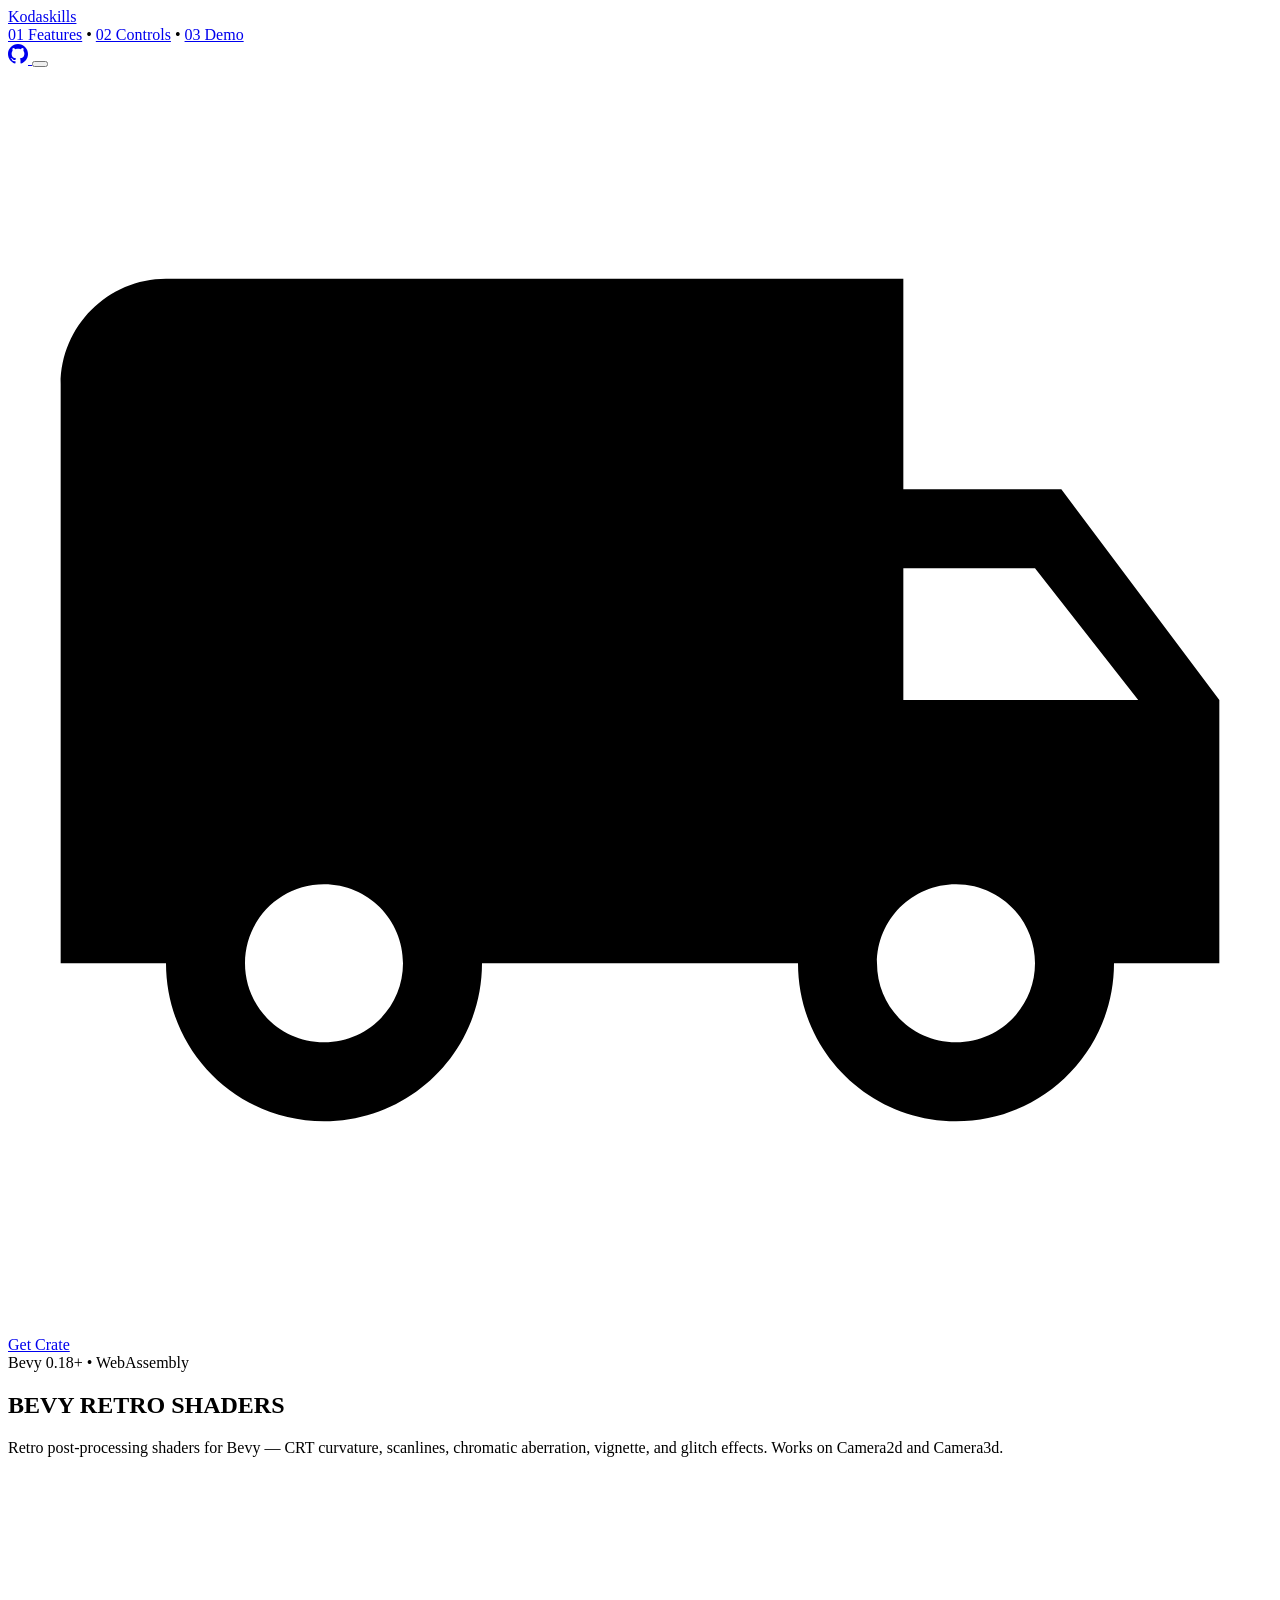
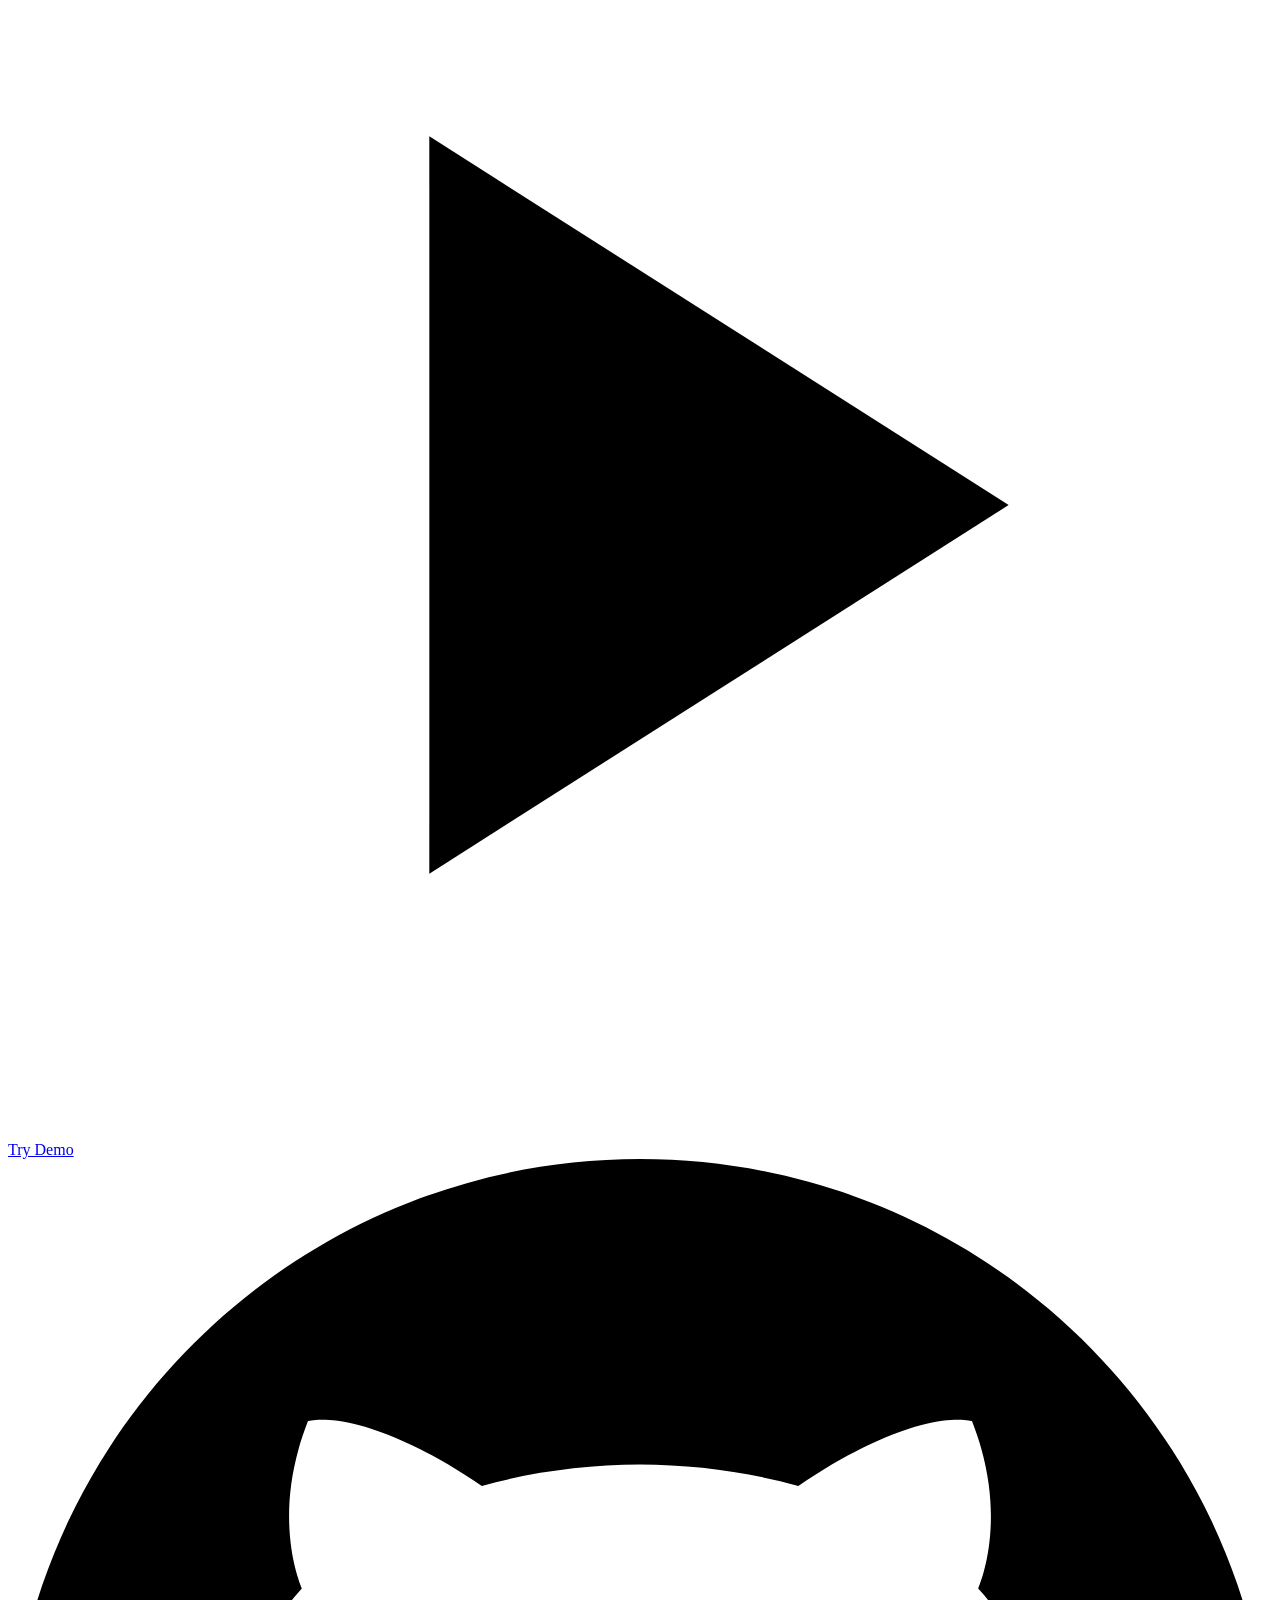
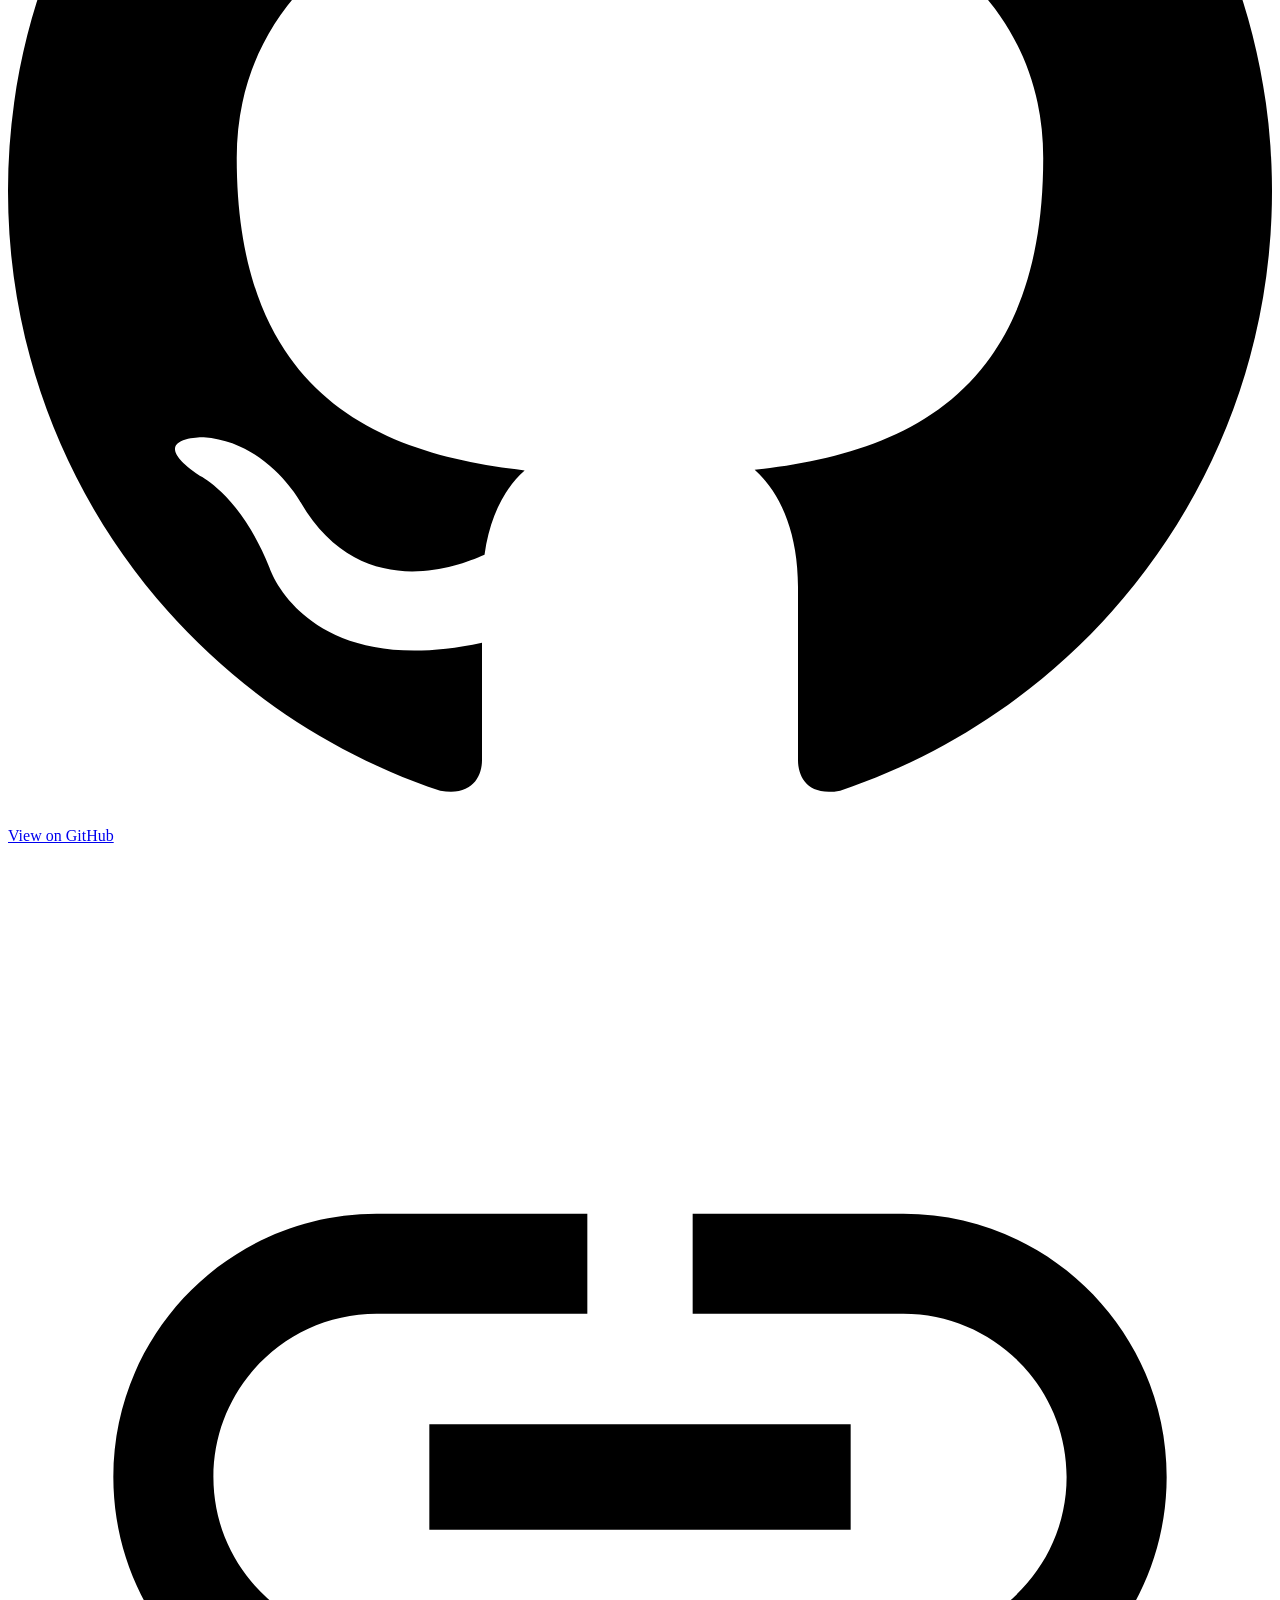
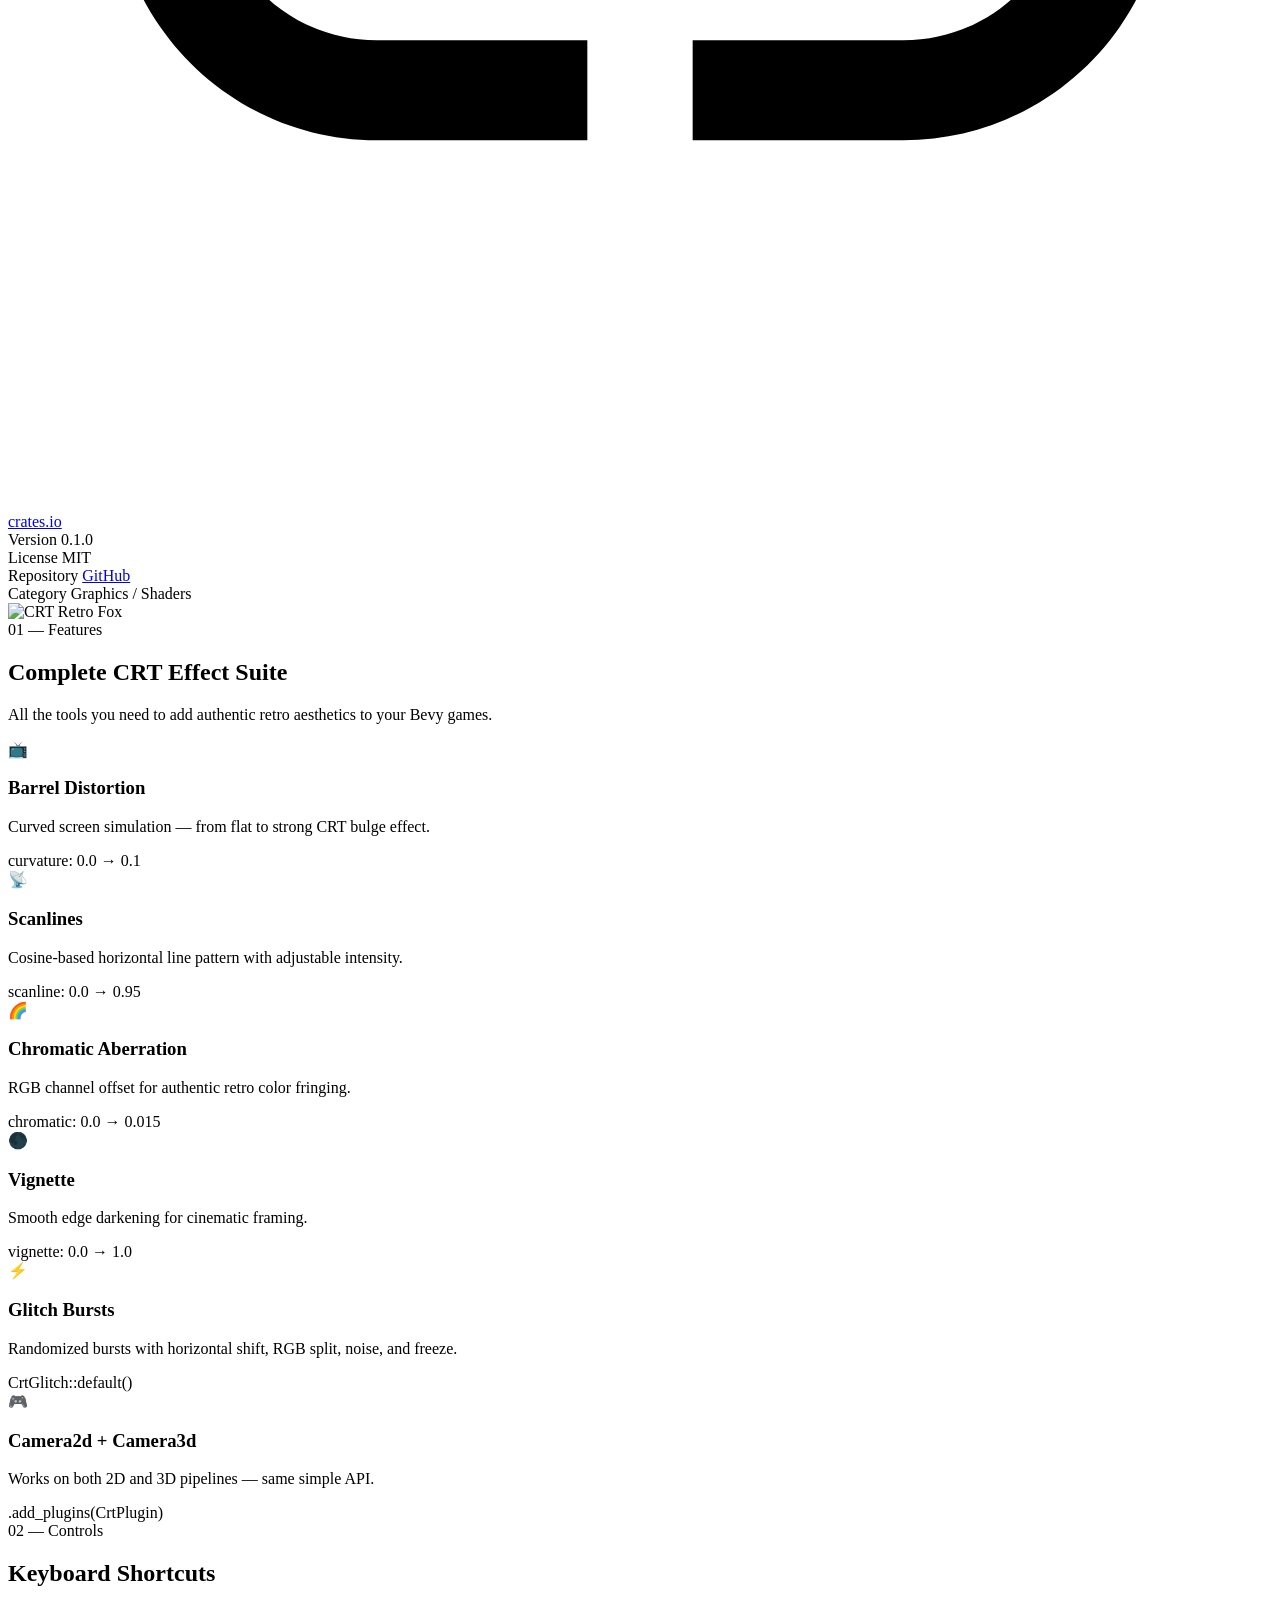
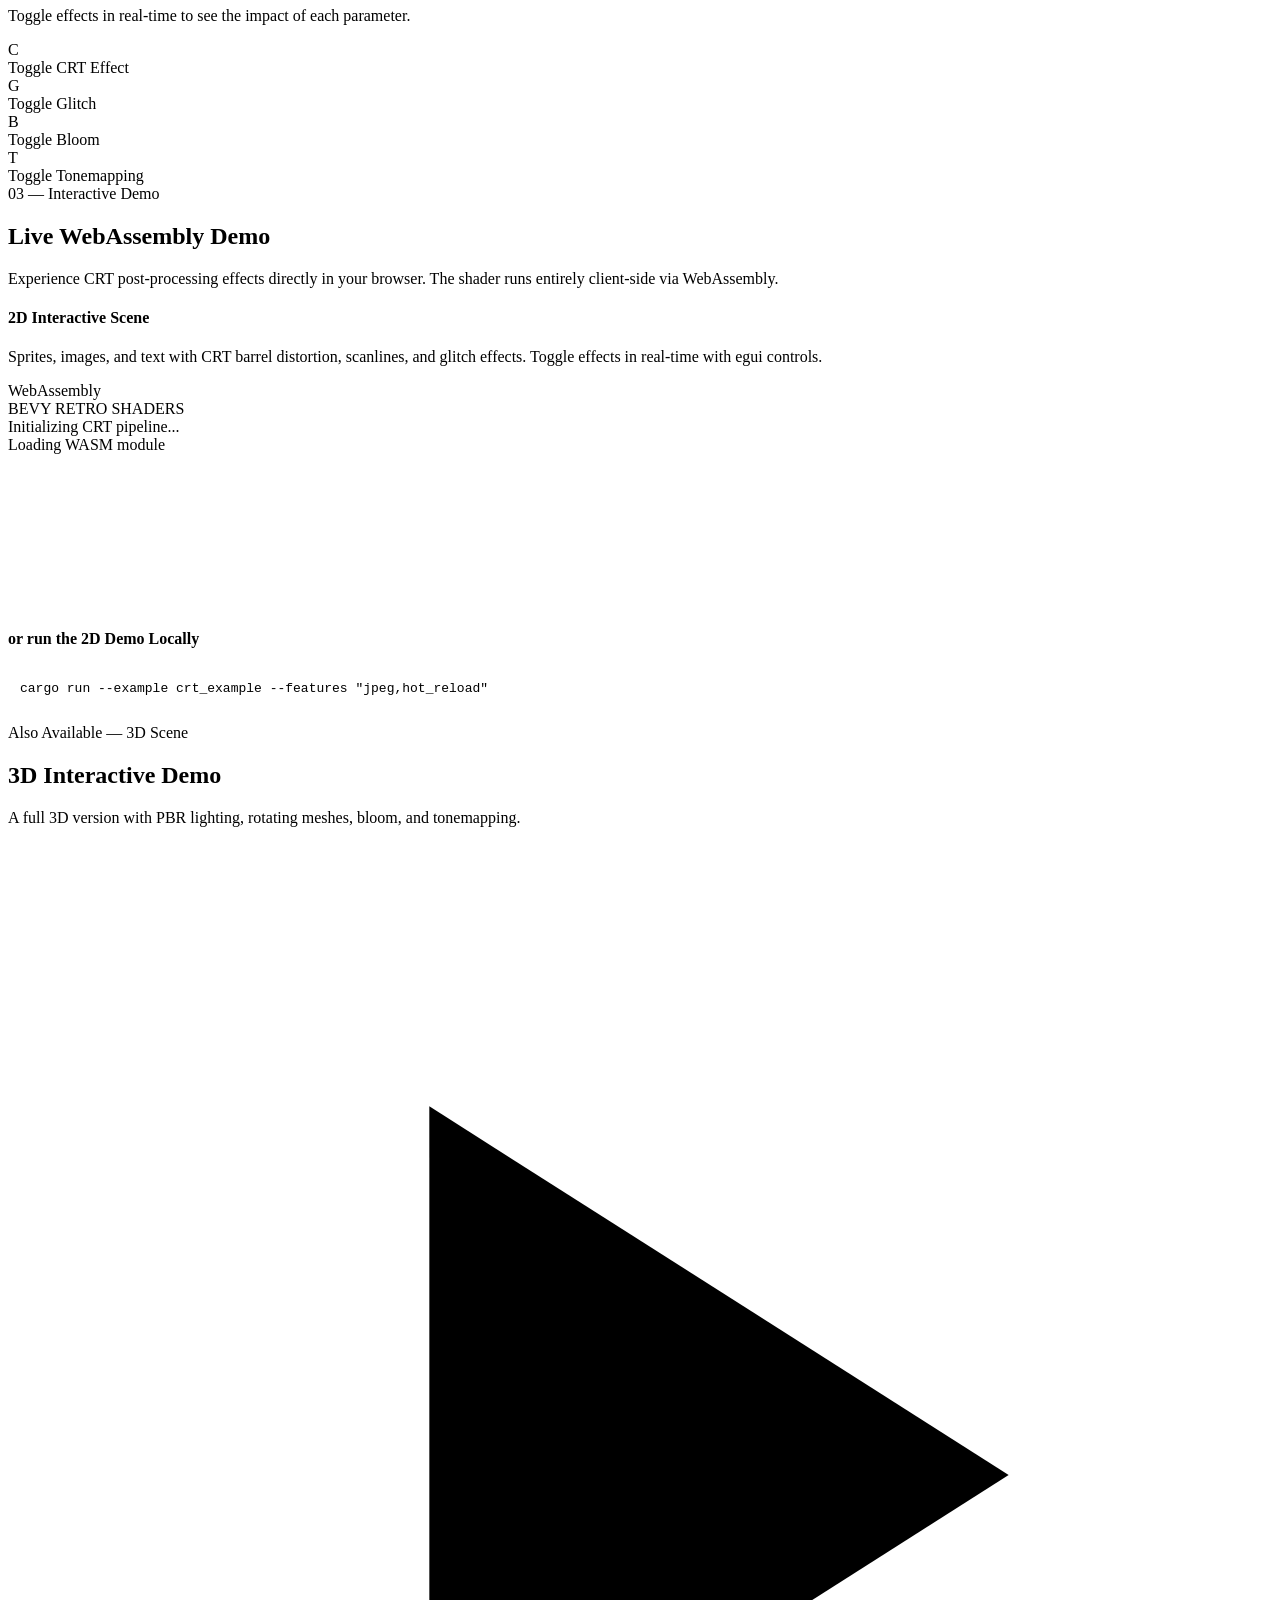
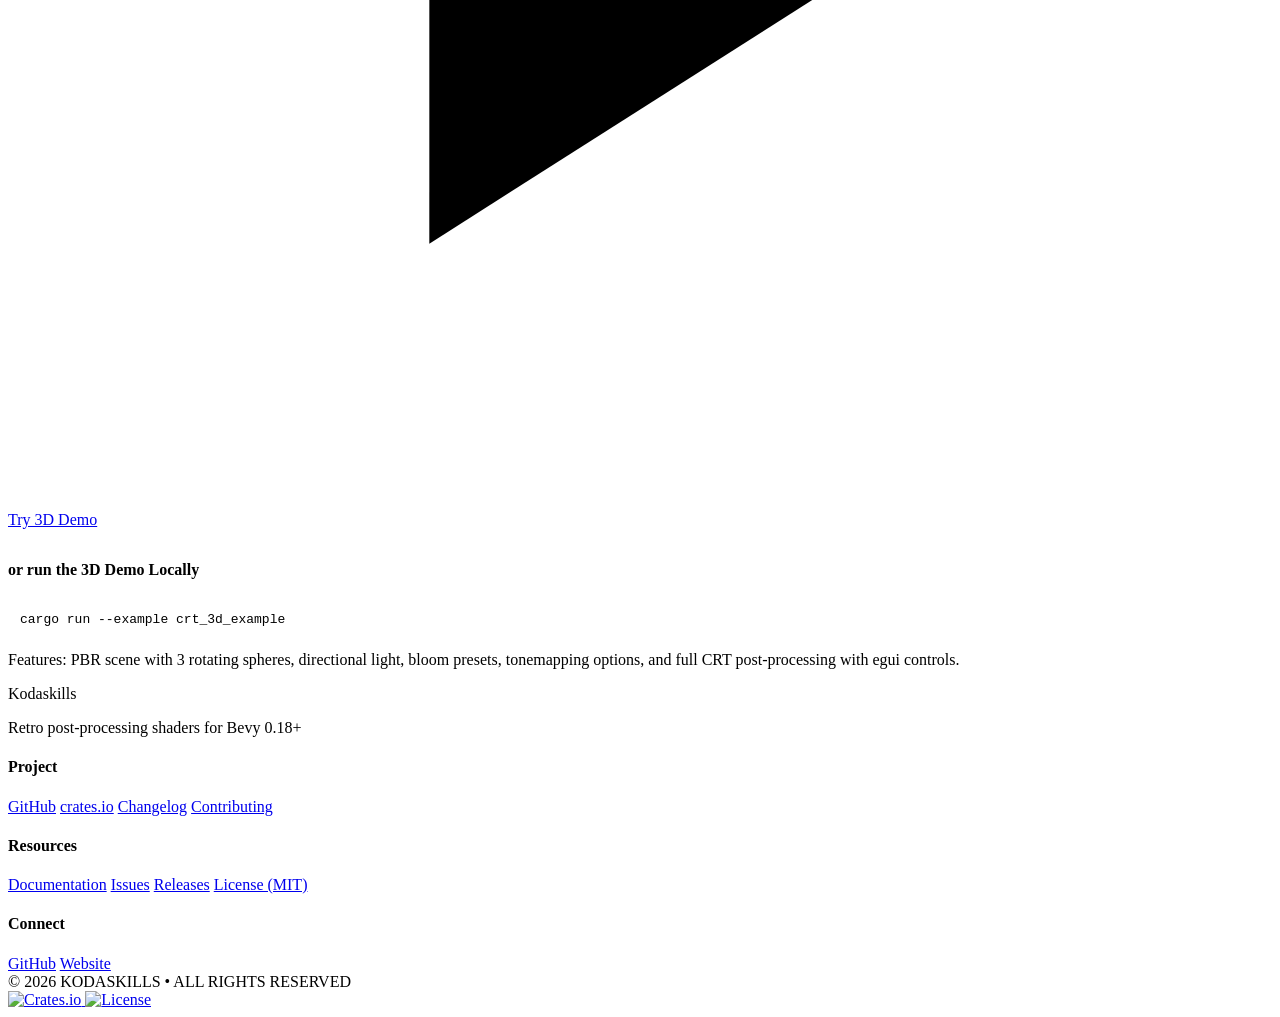
==== web/index.html @ aa89f186 "chore: 🔨 add Google Tag Manager to web pages" ====
<!DOCTYPE html>
<html lang="en" class="dark">
<head>
    <meta charset="UTF-8">
    <meta name="viewport" content="width=device-width, initial-scale=1.0">
    <title>Bevy Retro Shaders — Kodaskills</title>
    <!-- Google Tag Manager -->
    <script>(function(w,d,s,l,i){w[l]=w[l]||[];w[l].push({'gtm.start':
    new Date().getTime(),event:'gtm.js'});var f=d.getElementsByTagName(s)[0],
    j=d.createElement(s),dl=l!='dataLayer'?'&l='+l:'';j.async=true;j.src=
    'https://www.googletagmanager.com/gtm.js?id='+i+dl;f.parentNode.insertBefore(j,f);
    })(window,document,'script','dataLayer','GTM-MS8PSF9X');</script>
    <!-- End Google Tag Manager -->
    <!-- Web Demo -->
    <link data-trunk rel="rust" href="../Cargo.toml" data-bin="crt_example_web" data-wasm-opt="z"
          data-cargo-no-default-features
          data-cargo-features="crt,jpeg,web" />
    <link data-trunk rel="copy-dir" href="../examples/assets" />
    <link data-trunk rel="css" href="assets/css/style.css" />
    <script data-trunk src="assets/js/main.js"></script>

    <!-- Google Fonts: Inter + Space Grotesk -->
    <link rel="preconnect" href="https://fonts.googleapis.com">
    <link rel="preconnect" href="https://fonts.gstatic.com" crossorigin>
    <link href="https://fonts.googleapis.com/css2?family=Inter:wght@400;500;600&family=Space+Grotesk:wght@300;400;500;600;700&display=swap" rel="stylesheet">

</head>
<body class="page-index" data-bevy-event="BevyAppReady">
    <!-- Google Tag Manager (noscript) -->
    <noscript><iframe src="https://www.googletagmanager.com/ns.html?id=GTM-MS8PSF9X"
    height="0" width="0" style="display:none;visibility:hidden"></iframe></noscript>
    <!-- End Google Tag Manager (noscript) -->
    <div class="page-wrapper">
        <!-- ═══ HEADER ═══ -->
        <header class="header">
            <div class="header-content">
                <a target="_blank" rel="noopener noreferrer" href="https://kodaskills.co" class="logo">Kodaskills</a>

                <nav class="nav">
                    <a href="#features" class="nav-link">01 Features</a>
                    <span class="nav-dot">•</span>
                    <a href="#controls" class="nav-link">02 Controls</a>
                    <span class="nav-dot">•</span>
                    <a href="#demo" class="nav-link">03 Demo</a>
                </nav>

                <div class="header-actions">
                    <a target="_blank" rel="noopener noreferrer" href="https://github.com/kodaskills/bevy_retro_shaders" class="theme-toggle" aria-label="GitHub">
                        <svg xmlns="http://www.w3.org/2000/svg" viewBox="0 0 24 24" fill="currentColor" style="width: 20px; height: 20px;">
                            <path d="M12 0c-6.626 0-12 5.373-12 12 0 5.302 3.438 9.8 8.207 11.387.599.111.793-.261.793-.577v-2.234c-3.338.726-4.033-1.416-4.033-1.416-.546-1.387-1.333-1.756-1.333-1.756-1.089-.745.083-.729.083-.729 1.205.084 1.839 1.237 1.839 1.237 1.07 1.834 2.807 1.304 3.492.997.107-.775.418-1.305.762-1.604-2.665-.305-5.467-1.334-5.467-5.931 0-1.311.469-2.381 1.236-3.221-.124-.303-.535-1.524.117-3.176 0 0 1.008-.322 3.301 1.23.957-.266 1.983-.399 3.003-.404 1.02.005 2.047.138 3.006.404 2.291-1.552 3.297-1.23 3.297-1.23.653 1.653.242 2.874.118 3.176.77.84 1.235 1.911 1.235 3.221 0 4.609-2.807 5.624-5.479 5.921.43.372.823 1.102.823 2.222v3.293c0 .319.192.694.801.576 4.765-1.589 8.199-6.086 8.199-11.386 0-6.627-5.373-12-12-12z"/>
                        </svg>
                    </a>
                    <button class="theme-toggle" id="themeToggle" aria-label="Toggle theme">
                        <svg id="moonIcon" xmlns="http://www.w3.org/2000/svg" fill="none" viewBox="0 0 24 24" stroke="currentColor">
                            <path stroke-linecap="round" stroke-linejoin="round" stroke-width="2" d="M20.354 15.354A9 9 0 018.646 3.646 9.003 9.003 0 0012 21a9.003 9.003 0 008.354-5.646z" />
                        </svg>
                        <svg id="sunIcon" xmlns="http://www.w3.org/2000/svg" fill="none" viewBox="0 0 24 24" stroke="currentColor" style="display: none;">
                            <path stroke-linecap="round" stroke-linejoin="round" stroke-width="2" d="M12 3v1m0 16v1m9-9h-1M4 12H3m15.364 6.364l-.707-.707M6.343 6.343l-.707-.707m12.728 0l-.707.707M6.343 17.657l-.707.707M16 12a4 4 0 11-8 0 4 4 0 018 0z" />
                        </svg>
                    </button>
                    <a target="_blank" rel="noopener noreferrer" href="https://crates.io/crates/bevy_retro_shaders" class="btn btn-primary">
                        <svg viewBox="0 0 24 24"><path d="M20 8h-3V4H3c-1.1 0-2 .9-2 2v11h2c0 1.66 1.34 3 3 3s3-1.34 3-3h6c0 1.66 1.34 3 3 3s3-1.34 3-3h2v-5l-3-4zM6 18.5c-.83 0-1.5-.67-1.5-1.5s.67-1.5 1.5-1.5 1.5.67 1.5 1.5-.67 1.5-1.5 1.5zm13.5-9l1.96 2.5H17V9.5h2.5zm-1.5 9c-.83 0-1.5-.67-1.5-1.5s.67-1.5 1.5-1.5 1.5.67 1.5 1.5-.67 1.5-1.5 1.5z"/></svg>
                        Get Crate
                    </a>
                </div>
            </div>
        </header>

        <!-- ═══ MAIN ═══ -->
        <main class="main">
            <!-- ═══ HERO ═══ -->
            <section class="hero">
                <div class="hero-content">
                    <div class="hero-text">
                        <div class="hero-badge">
                            <span class="hero-badge-dot"></span>
                            <span class="hero-badge-text">Bevy 0.18+ • WebAssembly</span>
                        </div>

                        <h1 class="hero-title">
                            BEVY <span class="hero-title-accent">RETRO</span> SHADERS
                        </h1>

                        <p class="hero-subtitle">
                            Retro post-processing shaders for Bevy — CRT curvature, scanlines, chromatic aberration, vignette, and glitch effects. Works on Camera2d and Camera3d.
                        </p>

                        <div class="hero-actions">
                            <a href="#demo" class="btn btn-primary">
                                <svg viewBox="0 0 24 24"><path d="M8 5v14l11-7z"/></svg>
                                Try Demo
                            </a>
                            <a target="_blank" rel="noopener noreferrer" href="https://github.com/kodaskills/bevy_retro_shaders" class="btn btn-outlined-primary">
                                <svg viewBox="0 0 24 24"><path d="M12 0c-6.626 0-12 5.373-12 12 0 5.302 3.438 9.8 8.207 11.387.599.111.793-.261.793-.577v-2.234c-3.338.726-4.033-1.416-4.033-1.416-.546-1.387-1.333-1.756-1.333-1.756-1.089-.745.083-.729.083-.729 1.205.084 1.839 1.237 1.839 1.237 1.07 1.834 2.807 1.304 3.492.997.107-.775.418-1.305.762-1.604-2.665-.305-5.467-1.334-5.467-5.931 0-1.311.469-2.381 1.236-3.221-.124-.303-.535-1.524.117-3.176 0 0 1.008-.322 3.301 1.23.957-.266 1.983-.399 3.003-.404 1.02.005 2.047.138 3.006.404 2.291-1.552 3.297-1.23 3.297-1.23.653 1.653.242 2.874.118 3.176.77.84 1.235 1.911 1.235 3.221 0 4.609-2.807 5.624-5.479 5.921.43.372.823 1.102.823 2.222v3.293c0 .319.192.694.801.576 4.765-1.589 8.199-6.086 8.199-11.386 0-6.627-5.373-12-12-12z"/></svg>
                                View on GitHub
                            </a>
                            <a target="_blank" rel="noopener noreferrer" href="https://crates.io/crates/bevy_retro_shaders" class="btn btn-outlined">
                                <svg viewBox="0 0 24 24"><path d="M3.9 12c0-1.71 1.39-3.1 3.1-3.1h4V7H7c-2.76 0-5 2.24-5 5s2.24 5 5 5h4v-1.9H7c-1.71 0-3.1-1.39-3.1-3.1zM8 13h8v-2H8v2zm9-6h-4v1.9h4c1.71 0 3.1 1.39 3.1 3.1s-1.39 3.1-3.1 3.1h-4V17h4c2.76 0 5-2.24 5-5s-2.24-5-5-5z"/></svg>
                                crates.io
                            </a>
                        </div>

                        <div class="hero-meta">
                            <div class="hero-meta-item">
                                <span class="hero-meta-label">Version</span>
                                <span class="hero-meta-value">0.1.0</span>
                            </div>
                            <div class="hero-meta-item">
                                <span class="hero-meta-label">License</span>
                                <span class="hero-meta-value">MIT</span>
                            </div>
                            <div class="hero-meta-item">
                                <span class="hero-meta-label">Repository</span>
                                <span class="hero-meta-value"><a target="_blank" rel="noopener noreferrer" href="https://github.com/kodaskills/bevy_retro_shaders">GitHub</a></span>
                            </div>
                            <div class="hero-meta-item">
                                <span class="hero-meta-label">Category</span>
                                <span class="hero-meta-value">Graphics / Shaders</span>
                            </div>
                        </div>
                    </div>

                    <div class="hero-visual">
                        <img src="/assets/images/fox.png" alt="CRT Retro Fox" loading="eager" />
                    </div>
                </div>
            </section>

            <!-- ═══ FEATURES ═══ -->
            <section id="features" class="features-section">
                <div class="features-container">
                    <div class="section-header">
                        <div class="section-label">01 — Features</div>
                        <h2 class="section-title">Complete CRT Effect Suite</h2>
                        <p class="section-desc">
                            All the tools you need to add authentic retro aesthetics to your Bevy games.
                        </p>
                    </div>

                    <div class="bento-grid">
                        <div class="bento-card">
                            <div class="bento-card-header">
                                <div class="bento-card-icon">📺</div>
                                <h3 class="bento-card-title">Barrel Distortion</h3>
                            </div>
                            <p class="bento-card-desc">Curved screen simulation — from flat to strong CRT bulge effect.</p>
                            <div class="bento-card-code">curvature: 0.0 → 0.1</div>
                        </div>
                        <div class="bento-card">
                            <div class="bento-card-header">
                                <div class="bento-card-icon">📡</div>
                                <h3 class="bento-card-title">Scanlines</h3>
                            </div>
                            <p class="bento-card-desc">Cosine-based horizontal line pattern with adjustable intensity.</p>
                            <div class="bento-card-code">scanline: 0.0 → 0.95</div>
                        </div>
                        <div class="bento-card">
                            <div class="bento-card-header">
                                <div class="bento-card-icon">🌈</div>
                                <h3 class="bento-card-title">Chromatic Aberration</h3>
                            </div>
                            <p class="bento-card-desc">RGB channel offset for authentic retro color fringing.</p>
                            <div class="bento-card-code">chromatic: 0.0 → 0.015</div>
                        </div>
                        <div class="bento-card">
                            <div class="bento-card-header">
                                <div class="bento-card-icon">🌑</div>
                                <h3 class="bento-card-title">Vignette</h3>
                            </div>
                            <p class="bento-card-desc">Smooth edge darkening for cinematic framing.</p>
                            <div class="bento-card-code">vignette: 0.0 → 1.0</div>
                        </div>
                        <div class="bento-card">
                            <div class="bento-card-header">
                                <div class="bento-card-icon">⚡</div>
                                <h3 class="bento-card-title">Glitch Bursts</h3>
                            </div>
                            <p class="bento-card-desc">Randomized bursts with horizontal shift, RGB split, noise, and freeze.</p>
                            <div class="bento-card-code">CrtGlitch::default()</div>
                        </div>
                        <div class="bento-card">
                            <div class="bento-card-header">
                                <div class="bento-card-icon">🎮</div>
                                <h3 class="bento-card-title">Camera2d + Camera3d</h3>
                            </div>
                            <p class="bento-card-desc">Works on both 2D and 3D pipelines — same simple API.</p>
                            <div class="bento-card-code">.add_plugins(CrtPlugin)</div>
                        </div>
                    </div>
                </div>
            </section>

            <!-- ═══ CONTROLS ═══ -->
            <section id="controls" class="controls-section">
                <div class="controls-container">
                    <div class="section-header">
                        <div class="section-label">02 — Controls</div>
                        <h2 class="section-title">Keyboard Shortcuts</h2>
                        <p class="section-desc">
                            Toggle effects in real-time to see the impact of each parameter.
                        </p>
                    </div>

                    <div class="controls-grid">
                        <div class="control-card">
                            <div class="control-key">C</div>
                            <div class="control-action">Toggle CRT Effect</div>
                        </div>
                        <div class="control-card">
                            <div class="control-key">G</div>
                            <div class="control-action">Toggle Glitch</div>
                        </div>
                        <div class="control-card">
                            <div class="control-key">B</div>
                            <div class="control-action">Toggle Bloom</div>
                        </div>
                        <div class="control-card">
                            <div class="control-key">T</div>
                            <div class="control-action">Toggle Tonemapping</div>
                        </div>
                    </div>
                </div>
            </section>

            <!-- ═══ DEMO 2D ═══ -->
            <section id="demo" class="demo-section">
                <div class="demo-container">
                    <div class="section-header">
                        <div class="section-label">03 — Interactive Demo</div>
                        <h2 class="section-title">Live WebAssembly Demo</h2>
                        <p class="section-desc">
                            Experience CRT post-processing effects directly in your browser.
                            The shader runs entirely client-side via WebAssembly.
                        </p>
                    </div>

                    <div class="demo-description">
                        <h4>2D Interactive Scene</h4>
                        <p>Sprites, images, and text with CRT barrel distortion, scanlines, and glitch effects. Toggle effects in real-time with egui controls.</p>
                    </div>

                    <div class="demo-canvas">
                        <div id="wasm-loader">
                            <div class="loader-frame">
                                <div class="loader-accent"></div>
                                <div class="loader-badge">WebAssembly</div>
                                <div class="loader-title-text">BEVY RETRO SHADERS</div>
                                <div class="loader-sub">Initializing CRT pipeline...</div>
                                <div class="loader-bar-track">
                                    <div class="loader-bar"></div>
                                </div>
                                <div id="loader-status" class="loader-status">Loading WASM module</div>
                            </div>
                        </div>
                        <canvas id="bevy-canvas" tabindex="0"></canvas>
                    </div>

                    <div class="demo-description demo-description--spaced">
                        <h4>or run the 2D Demo Locally</h4>
                        <p>
                            <code style="display: block; padding: 12px; background: var(--color-surface-container-lowest); border: 1px solid var(--color-outline-variant); margin: 12px 0;">
                                cargo run --example crt_example --features "jpeg,hot_reload"
                            </code>
                        </p>
                    </div>
                </div>
            </section>

            <!-- ═══ 3D PREVIEW ═══ -->
            <section id="demo-3d" class="demo-section">
                <div class="demo-container">
                    <div class="section-header">
                        <div class="section-label">Also Available — 3D Scene</div>
                        <h2 class="section-title">3D Interactive Demo</h2>
                        <p class="section-desc">
                            A full 3D version with PBR lighting, rotating meshes, bloom, and tonemapping.
                        </p>
                    </div>

                    <div style="margin-bottom: 32px;">
                        <a href="/3d.html" class="btn btn-primary">
                            <svg viewBox="0 0 24 24"><path d="M8 5v14l11-7z"/></svg>
                            Try 3D Demo
                        </a>
                    </div>

                    <div class="demo-description">
                        <h4>or run the 3D Demo Locally</h4>
                        <p>
                            <code style="display: block; padding: 12px; background: var(--color-surface-container-lowest); border: 1px solid var(--color-outline-variant); margin: 12px 0;">
                                cargo run --example crt_3d_example
                            </code>
                            Features: PBR scene with 3 rotating spheres, directional light, bloom presets, tonemapping options, and full CRT post-processing with egui controls.
                        </p>
                    </div>
                </div>
            </section>
        </main>

        <!-- ═══ FOOTER ═══ -->
        <footer class="footer">
            <div class="footer-content">
                <div class="footer-brand">
                    <div class="footer-logo">Kodaskills</div>
                    <p class="footer-tagline">Retro post-processing shaders for Bevy 0.18+</p>
                </div>

                <div class="footer-nav">
                    <div class="footer-nav-column">
                        <h4>Project</h4>
                        <a target="_blank" rel="noopener noreferrer" href="https://github.com/kodaskills/bevy_retro_shaders">GitHub</a>
                        <a target="_blank" rel="noopener noreferrer" href="https://crates.io/crates/bevy_retro_shaders">crates.io</a>
                        <a target="_blank" rel="noopener noreferrer" href="https://github.com/kodaskills/bevy_retro_shaders/blob/main/CHANGELOG.md">Changelog</a>
                        <a target="_blank" rel="noopener noreferrer" href="https://github.com/kodaskills/bevy_retro_shaders/blob/main/CONTRIBUTING.md">Contributing</a>
                    </div>
                    <div class="footer-nav-column">
                        <h4>Resources</h4>
                        <a target="_blank" rel="noopener noreferrer" href="https://github.com/kodaskills/bevy_retro_shaders#readme">Documentation</a>
                        <a target="_blank" rel="noopener noreferrer" href="https://github.com/kodaskills/bevy_retro_shaders/issues">Issues</a>
                        <a target="_blank" rel="noopener noreferrer" href="https://github.com/kodaskills/bevy_retro_shaders/releases">Releases</a>
                        <a target="_blank" rel="noopener noreferrer" href="https://github.com/kodaskills/bevy_retro_shaders/blob/main/LICENSE">License (MIT)</a>
                    </div>
                    <div class="footer-nav-column">
                        <h4>Connect</h4>
                        <a target="_blank" rel="noopener noreferrer" href="https://github.com/kodaskills">GitHub</a>
                        <a target="_blank" rel="noopener noreferrer" href="https://kodaskills.co">Website</a>
                    </div>
                </div>
            </div>

            <div class="footer-bottom">
                <div class="footer-copyright">
                    © 2026 KODASKILLS • ALL RIGHTS RESERVED
                </div>
                <div class="footer-badges">
                    <a target="_blank" rel="noopener noreferrer" href="https://crates.io/crates/bevy_retro_shaders">
                        <img src="https://img.shields.io/crates/v/bevy_retro_shaders?style=for-the-badge&logo=rust&color=orange" alt="Crates.io">
                    </a>
                    <a target="_blank" rel="noopener noreferrer" href="https://github.com/kodaskills/bevy_retro_shaders/blob/main/LICENSE">
                        <img src="https://img.shields.io/badge/License-MIT-green.svg?style=for-the-badge" alt="License">
                    </a>
                </div>
            </div>
        </footer>
    </div>

</body>
</html>
---- web/assets/css/style.css ----
/* ═══════════════════════════════════════════════════════════
   KODASKILLS DESIGN SYSTEM — CSS Variables
   ═══════════════════════════════════════════════════════════ */

:root {
    --color-primary: #44d8f1;
    --color-primary-dim: #2dcae2;
    --color-primary-fixed: #a1efff;
    --color-primary-container: #004e59;
    --color-on-primary: #004751;
    --color-inverse-primary: #006977;

    --color-tertiary: #ffc563;
    --color-tertiary-dim: #eda600;
    --color-tertiary-container: #feb300;

    --color-secondary: #93a0a7;
    --color-secondary-container: #313d43;

    --color-surface: #0e0e0e;
    --color-surface-dim: #0e0e0e;
    --color-surface-bright: #2b2c2c;
    --color-surface-variant: #252626;
    --color-surface-container-lowest: #000000;
    --color-surface-container-low: #131313;
    --color-surface-container: #191a1a;
    --color-surface-container-high: #1f2020;
    --color-surface-container-highest: #252626;

    --color-on-surface: #e7e5e5;
    --color-on-surface-variant: #acabaa;
    --color-background: #0e0e0e;

    --color-outline: #767575;
    --color-outline-variant: #484848;

    --color-error: #ee7d77;
    --color-error-container: #7f2927;

    --color-inverse-surface: #fcf9f8;
    --color-inverse-on-surface: #565555;
}

:root.light {
    --color-primary: #006876;
    --color-primary-dim: #004e59;
    --color-primary-fixed: #006876;
    --color-primary-container: #00bcd4;
    --color-on-primary: #ffffff;
    --color-inverse-primary: #44d8f1;

    --color-tertiary: #7c5800;
    --color-tertiary-dim: #5e4000;
    --color-tertiary-container: #ffdea0;

    --color-secondary: #565f64;
    --color-secondary-container: #bbebf5;

    --color-surface: #f9f9f9;
    --color-surface-dim: #e8e8e8;
    --color-surface-bright: #f9f9f9;
    --color-surface-variant: #e8e8e8;
    --color-surface-container-lowest: #ffffff;
    --color-surface-container-low: #f3f3f3;
    --color-surface-container: #ededed;
    --color-surface-container-high: #e7e7e7;
    --color-surface-container-highest: #e2e2e2;

    --color-on-surface: #1a1c1c;
    --color-on-surface-variant: #4a4e4e;
    --color-background: #f9f9f9;

    --color-outline: #787c7c;
    --color-outline-variant: #bbc9cc;

    --color-error: #ba1a1a;
    --color-error-container: #ffdad6;

    --color-inverse-surface: #2f2d2d;
    --color-inverse-on-surface: #f0edec;
}

/* ═══════════════════════════════════════════════════════════
   BASE RESET & GLOBAL STYLES
   ═══════════════════════════════════════════════════════════ */

* {
    margin: 0;
    padding: 0;
    box-sizing: border-box;
}

html {
    font-size: 16px;
    scroll-behavior: smooth;
}

body {
    font-family: "Inter", system-ui, -apple-system, sans-serif;
    background-color: var(--color-background);
    background-image: radial-gradient(circle, var(--color-outline-variant) 1px, transparent 1px);
    background-size: 24px 24px;
    color: var(--color-on-surface);
    line-height: 1.6;
    min-height: 100vh;
}

.font-headline { font-family: "Space Grotesk", sans-serif; }
.font-mono { font-family: ui-monospace, SFMono-Regular, "SF Mono", Menlo, Consolas, "Liberation Mono", monospace; }

/* ═══════════════════════════════════════════════════════════
   LAYOUT
   ═══════════════════════════════════════════════════════════ */

.page-wrapper {
    min-height: 100vh;
    display: flex;
    flex-direction: column;
}

.main {
    margin-top: 64px;
    flex: 1;
}

/* ═══════════════════════════════════════════════════════════
   HEADER
   ═══════════════════════════════════════════════════════════ */

.header {
    position: fixed;
    top: 0;
    left: 0;
    right: 0;
    height: 64px;
    background: transparent;
    z-index: 1000;
    display: flex;
    align-items: center;
    padding: 0 24px;
    transition: all 0.3s cubic-bezier(0.4, 0, 0.2, 1);
}

.header.scrolled {
    background-color: color-mix(in srgb, var(--color-surface) 85%, transparent);
    backdrop-filter: blur(12px);
    -webkit-backdrop-filter: blur(12px);
    border-bottom: 1px solid var(--color-outline-variant);
    box-shadow: 0 2px 12px rgba(0, 0, 0, 0.3);
}

.header-content {
    max-width: 1280px;
    width: 100%;
    margin: 0 auto;
    display: flex;
    align-items: center;
    justify-content: space-between;
}

.logo {
    font-family: "Space Grotesk", sans-serif;
    font-size: 28px;
    font-weight: 700;
    color: var(--color-primary);
    text-decoration: none;
    line-height: 1;
}

.nav {
    display: flex;
    align-items: center;
    gap: 16px;
}

.nav-link {
    font-family: "Space Grotesk", sans-serif;
    font-size: 13px;
    font-weight: 500;
    text-transform: uppercase;
    letter-spacing: 0.1em;
    color: var(--color-on-surface-variant) !important;
    text-decoration: none !important;
    padding: 8px 12px;
    position: relative;
    transition: color 0.2s;
}

.nav-link::after {
    content: '';
    position: absolute;
    bottom: 0;
    left: 12px;
    right: 12px;
    height: 2px;
    background-color: var(--color-primary);
    transform: scaleX(0);
    transform-origin: center;
    transition: transform 0.3s cubic-bezier(0.4, 0, 0.2, 1);
}

.nav-link:hover { color: var(--color-primary) !important; }
.nav-link.active { color: var(--color-primary) !important; }
.nav-link.active::after { transform: scaleX(1); }

.nav-dot {
    color: var(--color-outline);
    font-size: 8px;
}

.header-actions {
    display: flex;
    align-items: center;
    gap: 12px;
}

/* ═══════════════════════════════════════════════════════════
   BUTTONS
   ═══════════════════════════════════════════════════════════ */

.btn {
    font-family: "Space Grotesk", sans-serif;
    font-size: 13px;
    font-weight: 600;
    text-transform: uppercase;
    letter-spacing: 0.1em;
    padding: 10px 20px;
    border: none;
    cursor: pointer;
    text-decoration: none;
    display: inline-flex;
    align-items: center;
    gap: 8px;
    transition: all 0.2s;
    position: relative;
    overflow: hidden;
}

.btn svg {
    width: 16px;
    height: 16px;
    flex-shrink: 0;
    transition: all 0.3s cubic-bezier(0.4, 0, 0.2, 1);
}

.btn:hover svg { transform: scale(1.15); }
.btn-primary svg { fill: currentColor; }

.btn-outlined svg,
.btn-outlined-primary svg {
    fill: none;
    stroke: currentColor;
    stroke-width: 2;
    stroke-linecap: round;
    stroke-linejoin: round;
}

.btn-primary { background-color: var(--color-primary); color: var(--color-on-primary); }
.btn-primary:hover { background-color: var(--color-primary-dim); }
.btn-primary:hover svg { animation: btn-icon-bounce 0.4s ease; }

.btn-outlined { background-color: transparent; border: 1px solid var(--color-outline); color: var(--color-on-surface); }
.btn-outlined:hover { border-color: var(--color-primary); color: var(--color-primary); }
.btn-outlined:hover svg { animation: btn-icon-rotate 0.4s ease; }

.btn-outlined-primary { background-color: transparent; border: 1px solid var(--color-primary); color: var(--color-primary); }
.btn-outlined-primary:hover { background-color: var(--color-primary-container); }
.btn-outlined-primary:hover svg { animation: btn-icon-slide 0.4s ease; }

@keyframes btn-icon-bounce {
    0%, 100% { transform: scale(1); }
    50% { transform: scale(1.3); }
}

@keyframes btn-icon-rotate {
    0% { transform: rotate(0deg) scale(1); }
    100% { transform: rotate(15deg) scale(1.1); }
}

@keyframes btn-icon-slide {
    0% { transform: translateX(0); }
    50% { transform: translateX(3px); }
    100% { transform: translateX(0); }
}

/* ═══════════════════════════════════════════════════════════
   THEME TOGGLE
   ═══════════════════════════════════════════════════════════ */

.theme-toggle {
    background: none;
    border: 1px solid var(--color-outline-variant);
    color: var(--color-on-surface-variant);
    padding: 8px;
    cursor: pointer;
    display: flex;
    align-items: center;
    justify-content: center;
    width: 36px;
    height: 36px;
    transition: all 0.2s;
}

.theme-toggle:hover { border-color: var(--color-primary); color: var(--color-primary); }
.theme-toggle svg { width: 18px; height: 18px; }

/* ═══════════════════════════════════════════════════════════
   SECTION HEADERS
   ═══════════════════════════════════════════════════════════ */

.section-header { margin-bottom: 48px; }

.section-label {
    font-family: "Space Grotesk", sans-serif;
    font-size: 11px;
    font-weight: 600;
    text-transform: uppercase;
    letter-spacing: 0.2em;
    color: var(--color-primary);
    margin-bottom: 16px;
}

.section-title {
    font-family: "Space Grotesk", sans-serif;
    font-size: clamp(32px, 4vw, 48px);
    font-weight: 700;
    line-height: 1.1;
    letter-spacing: -0.02em;
    color: var(--color-on-surface);
    margin-bottom: 16px;
}

.section-desc {
    font-family: "Inter", sans-serif;
    font-size: 16px;
    line-height: 1.75;
    color: var(--color-on-surface-variant);
    max-width: 640px;
}

/* ═══════════════════════════════════════════════════════════
   DEMO SECTION
   ═══════════════════════════════════════════════════════════ */

.demo-section { padding: 64px 24px; }

.demo-container {
    max-width: 1280px;
    margin: 0 auto;
}

.demo-description {
    margin-bottom: 32px;
    padding: 24px;
    background-color: var(--color-surface-container-low);
    border: 1px solid var(--color-outline-variant);
    border-left: 3px solid var(--color-primary);
}

.demo-description--spaced { margin-top: 32px; }

.demo-description h4 {
    font-family: "Space Grotesk", sans-serif;
    font-size: 16px;
    font-weight: 600;
    color: var(--color-on-surface);
    margin-bottom: 8px;
}

.demo-description p {
    font-family: "Inter", sans-serif;
    font-size: 14px;
    line-height: 1.6;
    color: var(--color-on-surface-variant);
}

/* ═══════════════════════════════════════════════════════════
   DEMO CANVAS
   ═══════════════════════════════════════════════════════════ */

.demo-canvas {
    position: relative;
    background-color: var(--color-surface-container-lowest);
    border: 1px solid var(--color-outline-variant);
    overflow: hidden;
    height: 700px;
}

#bevy-canvas,
#bevy-canvas-3d {
    width: 100%;
    height: 700px;
    display: block;
    outline: none;
}

#bevy-canvas:focus,
#bevy-canvas-3d:focus {
    outline: none;
}

/* ═══════════════════════════════════════════════════════════
   WASM LOADER
   ═══════════════════════════════════════════════════════════ */

#wasm-loader {
    position: absolute;
    inset: 0;
    display: flex;
    align-items: center;
    justify-content: center;
    background-color: var(--color-surface-container-lowest);
    z-index: 10;
    transition: opacity 0.5s ease;
}

#wasm-loader.hidden {
    opacity: 0;
    pointer-events: none;
}

.loader-frame {
    position: relative;
    padding: 48px 56px;
    border: 1px solid var(--color-outline-variant);
    background-color: var(--color-surface-container);
    overflow: hidden;
    min-width: 320px;
    text-align: center;
}

.loader-frame::before {
    content: '';
    position: absolute;
    inset: 0;
    background: repeating-linear-gradient(
        0deg,
        transparent,
        transparent 2px,
        rgba(68, 216, 241, 0.03) 2px,
        rgba(68, 216, 241, 0.03) 4px
    );
    pointer-events: none;
}

.loader-accent {
    position: absolute;
    top: 0;
    left: 0;
    right: 0;
    height: 2px;
    background: var(--color-primary);
    animation: loader-scan 2s ease-in-out infinite;
}

@keyframes loader-scan {
    0%, 100% { opacity: 1; }
    50% { opacity: 0.3; }
}

.loader-badge {
    display: inline-block;
    font-family: ui-monospace, "SF Mono", Menlo, Consolas, monospace;
    font-size: 10px;
    font-weight: 600;
    letter-spacing: 0.2em;
    color: var(--color-primary);
    padding: 4px 10px;
    border: 1px solid var(--color-primary);
    margin-bottom: 20px;
    text-transform: uppercase;
}

.loader-title-text {
    font-family: "Space Grotesk", sans-serif;
    font-size: 22px;
    font-weight: 700;
    letter-spacing: -0.02em;
    color: var(--color-on-surface);
    margin-bottom: 4px;
}

.loader-sub {
    font-family: "Inter", sans-serif;
    font-size: 12px;
    color: var(--color-on-surface-variant);
    margin-bottom: 32px;
}

.loader-bar-track {
    position: relative;
    height: 2px;
    background-color: var(--color-outline-variant);
    margin-bottom: 16px;
    overflow: hidden;
}

.loader-bar {
    position: absolute;
    top: 0;
    height: 100%;
    width: 40%;
    background-color: var(--color-primary);
    animation: loader-indeterminate 1.6s cubic-bezier(0.4, 0, 0.2, 1) infinite;
}

@keyframes loader-indeterminate {
    0%   { left: -40%; }
    100% { left: 140%; }
}

.loader-status {
    font-family: ui-monospace, "SF Mono", Menlo, Consolas, monospace;
    font-size: 11px;
    color: var(--color-on-surface-variant);
    letter-spacing: 0.05em;
}

/* ═══════════════════════════════════════════════════════════
   BACK LINK
   ═══════════════════════════════════════════════════════════ */

.back-link {
    display: inline-flex;
    align-items: center;
    gap: 8px;
    font-family: "Space Grotesk", sans-serif;
    font-size: 12px;
    font-weight: 600;
    text-transform: uppercase;
    letter-spacing: 0.1em;
    color: var(--color-on-surface-variant);
    text-decoration: none;
    margin-bottom: 40px;
    transition: color 0.2s;
}

.back-link svg {
    width: 16px;
    height: 16px;
    fill: currentColor;
    transition: transform 0.2s;
}

.back-link:hover { color: var(--color-primary); }
.back-link:hover svg { transform: translateX(-3px); }

/* ═══════════════════════════════════════════════════════════
   FOOTER
   ═══════════════════════════════════════════════════════════ */

.footer {
    border-top: 1px solid var(--color-outline-variant);
    padding: 64px 24px 32px;
}

.footer-content {
    max-width: 1280px;
    margin: 0 auto;
    display: grid;
    grid-template-columns: 1fr 2fr;
    gap: 64px;
}

.footer-brand {
    display: flex;
    flex-direction: column;
    gap: 16px;
}

.footer-logo {
    font-family: "Space Grotesk", sans-serif;
    font-size: 32px;
    font-weight: 700;
    color: var(--color-primary);
}

.footer-tagline {
    font-family: "Inter", sans-serif;
    font-size: 14px;
    color: var(--color-on-surface-variant);
}

.footer-nav {
    display: grid;
    grid-template-columns: repeat(3, 1fr);
    gap: 32px;
}

.footer-nav-column h4 {
    font-family: "Space Grotesk", sans-serif;
    font-size: 11px;
    font-weight: 600;
    text-transform: uppercase;
    letter-spacing: 0.15em;
    color: var(--color-on-surface);
    margin-bottom: 16px;
}

.footer-nav-column a {
    display: block;
    font-family: "Inter", sans-serif;
    font-size: 14px;
    color: var(--color-on-surface-variant);
    text-decoration: none;
    padding: 4px 0;
    transition: color 0.2s;
}

.footer-nav-column a:hover { color: var(--color-primary); }

.footer-bottom {
    max-width: 1280px;
    margin: 48px auto 0;
    padding-top: 32px;
    border-top: 1px solid var(--color-outline-variant);
    display: flex;
    justify-content: space-between;
    align-items: center;
}

.footer-copyright {
    font-family: ui-monospace, "SF Mono", Menlo, Consolas, monospace;
    font-size: 12px;
    color: var(--color-on-surface-variant);
}

.footer-badges { display: flex; gap: 12px; }
.footer-badges img { height: 20px; }

/* ═══════════════════════════════════════════════════════════
   RESPONSIVE — shared rules
   ═══════════════════════════════════════════════════════════ */

@media (max-width: 1024px) {
    .footer-content {
        grid-template-columns: 1fr;
        gap: 48px;
    }

    .footer-nav {
        grid-template-columns: repeat(3, 1fr);
    }
}

@media (max-width: 768px) {
    .nav { display: none; }

    .demo-canvas { height: 500px; }

    #bevy-canvas,
    #bevy-canvas-3d { height: 500px; }

    .demo-description { padding: 16px; margin-bottom: 16px; }
    .demo-description h4 { font-size: 14px; }
    .demo-description p { font-size: 13px; }

    .footer-nav { grid-template-columns: 1fr; gap: 24px; }
    .footer-bottom { flex-direction: column; gap: 16px; align-items: flex-start; }
}

/* ═══════════════════════════════════════════════════════════
   PAGE: INDEX
   ═══════════════════════════════════════════════════════════ */

.page-index .demo-section { background-color: var(--color-surface-container); }

.page-index .hero {
    position: relative;
    min-height: 550px;
    padding: 80px 24px 64px;
}

.page-index .hero-content {
    position: relative;
    z-index: 1;
    max-width: 1280px;
    margin: 0 auto;
    display: grid;
    grid-template-columns: 1fr 1fr;
    gap: 64px;
    align-items: center;
}

.page-index .hero-text { display: flex; flex-direction: column; justify-content: center; }

.page-index .hero-visual { display: flex; align-items: center; justify-content: center; }

.page-index .hero-visual img {
    width: 100%;
    max-width: 100%;
    display: block;
    filter: drop-shadow(0 8px 32px rgba(0, 0, 0, 0.5));
}

.page-index .hero-actions { display: flex; gap: 16px; flex-wrap: wrap; margin-bottom: 40px; }

.page-index .hero-badge {
    display: inline-flex;
    align-items: center;
    gap: 8px;
    padding: 6px 16px;
    background-color: var(--color-primary-container);
    border-left: 3px solid var(--color-primary);
    margin-bottom: 24px;
}

.page-index .hero-badge-dot {
    width: 8px;
    height: 8px;
    background-color: var(--color-primary);
    border-radius: 50%;
    animation: pulse 2s ease-in-out infinite;
}

@keyframes pulse {
    0%, 100% { opacity: 1; transform: scale(1); }
    50% { opacity: 0.6; transform: scale(1.2); }
}

.page-index .hero-badge-text {
    font-family: "Space Grotesk", sans-serif;
    font-size: 11px;
    font-weight: 600;
    text-transform: uppercase;
    letter-spacing: 0.15em;
    color: var(--color-primary);
}

.page-index .hero-title {
    font-family: "Space Grotesk", sans-serif;
    font-size: clamp(48px, 8vw, 96px);
    font-weight: 700;
    line-height: 1;
    letter-spacing: -0.03em;
    color: var(--color-on-surface);
    margin-bottom: 16px;
}

.page-index .hero-title-accent { color: var(--color-primary); }

.page-index .hero-subtitle {
    font-family: "Inter", sans-serif;
    font-size: 18px;
    line-height: 1.75;
    color: var(--color-on-surface-variant);
    max-width: 720px;
    margin-bottom: 32px;
}

.page-index .hero-meta { display: flex; flex-wrap: wrap; gap: 24px; margin-top: 32px; }
.page-index .hero-meta-item { display: flex; flex-direction: column; gap: 4px; }

.page-index .hero-meta-label {
    font-family: "Space Grotesk", sans-serif;
    font-size: 11px;
    font-weight: 500;
    text-transform: uppercase;
    letter-spacing: 0.15em;
    color: var(--color-on-surface-variant);
}

.page-index .hero-meta-value {
    font-family: "Inter", sans-serif;
    font-size: 16px;
    font-weight: 500;
    color: var(--color-on-surface);
}

.page-index .hero-meta-value a { color: var(--color-primary); text-decoration: none; }
.page-index .hero-meta-value a:hover { text-decoration: underline; }

.page-index .features-section { padding: 64px 24px; }
.page-index .features-container { max-width: 1280px; margin: 0 auto; }

.page-index .bento-grid {
    display: grid;
    grid-template-columns: repeat(3, 1fr);
    gap: 0;
    margin-top: 64px;
}

.page-index .bento-card {
    padding: 32px;
    border: 1px solid var(--color-outline-variant);
    background-color: var(--color-surface-container);
    position: relative;
    display: flex;
    flex-direction: column;
}

.page-index .bento-card:not(:last-child) { border-right: none; }

.page-index .bento-card-header { display: flex; align-items: center; gap: 16px; margin-bottom: 16px; }

.page-index .bento-card-icon {
    width: 48px;
    height: 48px;
    display: flex;
    align-items: center;
    justify-content: center;
    background-color: transparent;
    margin-bottom: 16px;
    font-size: 28px;
}

.page-index .bento-card-title {
    font-family: "Space Grotesk", sans-serif;
    font-size: 18px;
    font-weight: 600;
    color: var(--color-on-surface);
    margin-bottom: 12px;
}

.page-index .bento-card-desc {
    font-family: "Inter", sans-serif;
    font-size: 14px;
    line-height: 1.6;
    color: var(--color-on-surface-variant);
    margin-bottom: 16px;
}

.page-index .bento-card-code {
    font-family: ui-monospace, "SF Mono", Menlo, Consolas, monospace;
    font-size: 12px;
    line-height: 1.8;
    color: var(--color-primary);
    margin-top: auto;
    padding: 12px;
    background-color: var(--color-surface-container-lowest);
    border: 1px solid var(--color-outline-variant);
}

.page-index .controls-section { padding: 64px 24px; background-color: var(--color-surface-container); }
.page-index .controls-container { max-width: 1280px; margin: 0 auto; }

.page-index .controls-grid {
    display: grid;
    grid-template-columns: repeat(4, 1fr);
    gap: 0;
    margin-top: 64px;
}

.page-index .control-card {
    padding: 32px;
    border: 1px solid var(--color-outline-variant);
    background-color: var(--color-surface);
}

.page-index .control-card:not(:last-child) { border-right: none; }

.page-index .control-key {
    display: inline-flex;
    align-items: center;
    justify-content: center;
    min-width: 40px;
    height: 40px;
    padding: 0 12px;
    font-family: ui-monospace, "SF Mono", Menlo, Consolas, monospace;
    font-size: 15px;
    font-weight: 700;
    letter-spacing: 0.05em;
    color: var(--color-on-surface);
    background-color: var(--color-surface-container-high);
    border: 1px solid var(--color-outline);
    border-bottom: 3px solid var(--color-outline);
    border-radius: 6px;
    box-shadow: 0 2px 0 var(--color-outline-variant);
    margin-bottom: 20px;
    user-select: none;
}

.page-index .control-action {
    font-family: "Space Grotesk", sans-serif;
    font-size: 16px;
    font-weight: 500;
    color: var(--color-on-surface);
}

@media (max-width: 1024px) {
    .page-index .bento-grid { grid-template-columns: repeat(2, 1fr); }
    .page-index .bento-card:nth-child(even) { border-left: 1px solid var(--color-outline-variant); }
    .page-index .controls-grid { grid-template-columns: repeat(2, 1fr); }
    .page-index .control-card:nth-child(even) { border-left: 1px solid var(--color-outline-variant); }
}

@media (max-width: 768px) {
    .page-index .hero-content { grid-template-columns: 1fr; gap: 48px; }
    .page-index .hero-visual { order: -1; }
    .page-index .hero-actions { margin-bottom: 32px; }
    .page-index .bento-grid { grid-template-columns: 1fr; }
    .page-index .bento-card { border-left: 1px solid var(--color-outline-variant) !important; }
    .page-index .controls-grid { grid-template-columns: 1fr; }
    .page-index .control-card { border-left: 1px solid var(--color-outline-variant) !important; }
}

/* ═══════════════════════════════════════════════════════════
   PAGE: 3D
   ═══════════════════════════════════════════════════════════ */

.page-3d .main { display: flex; flex-direction: column; }
.page-3d .demo-section { flex: 1; }
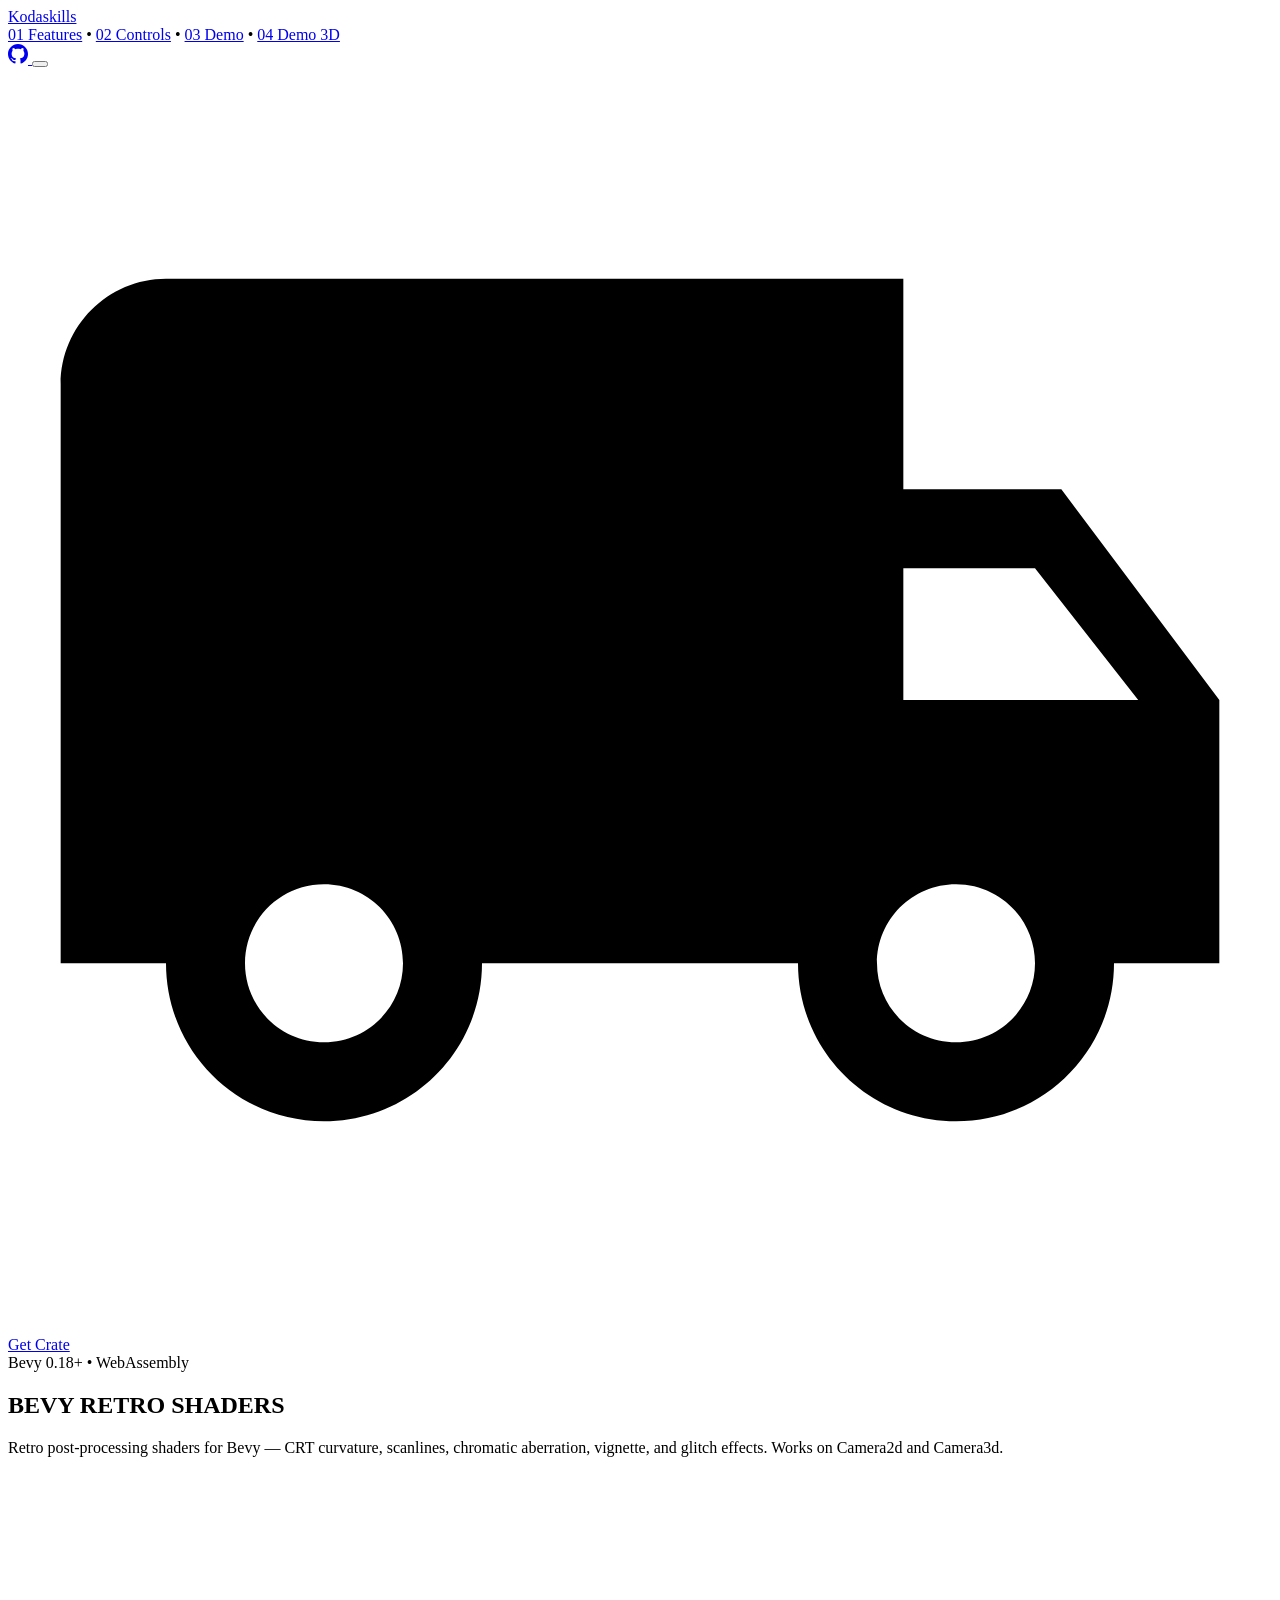
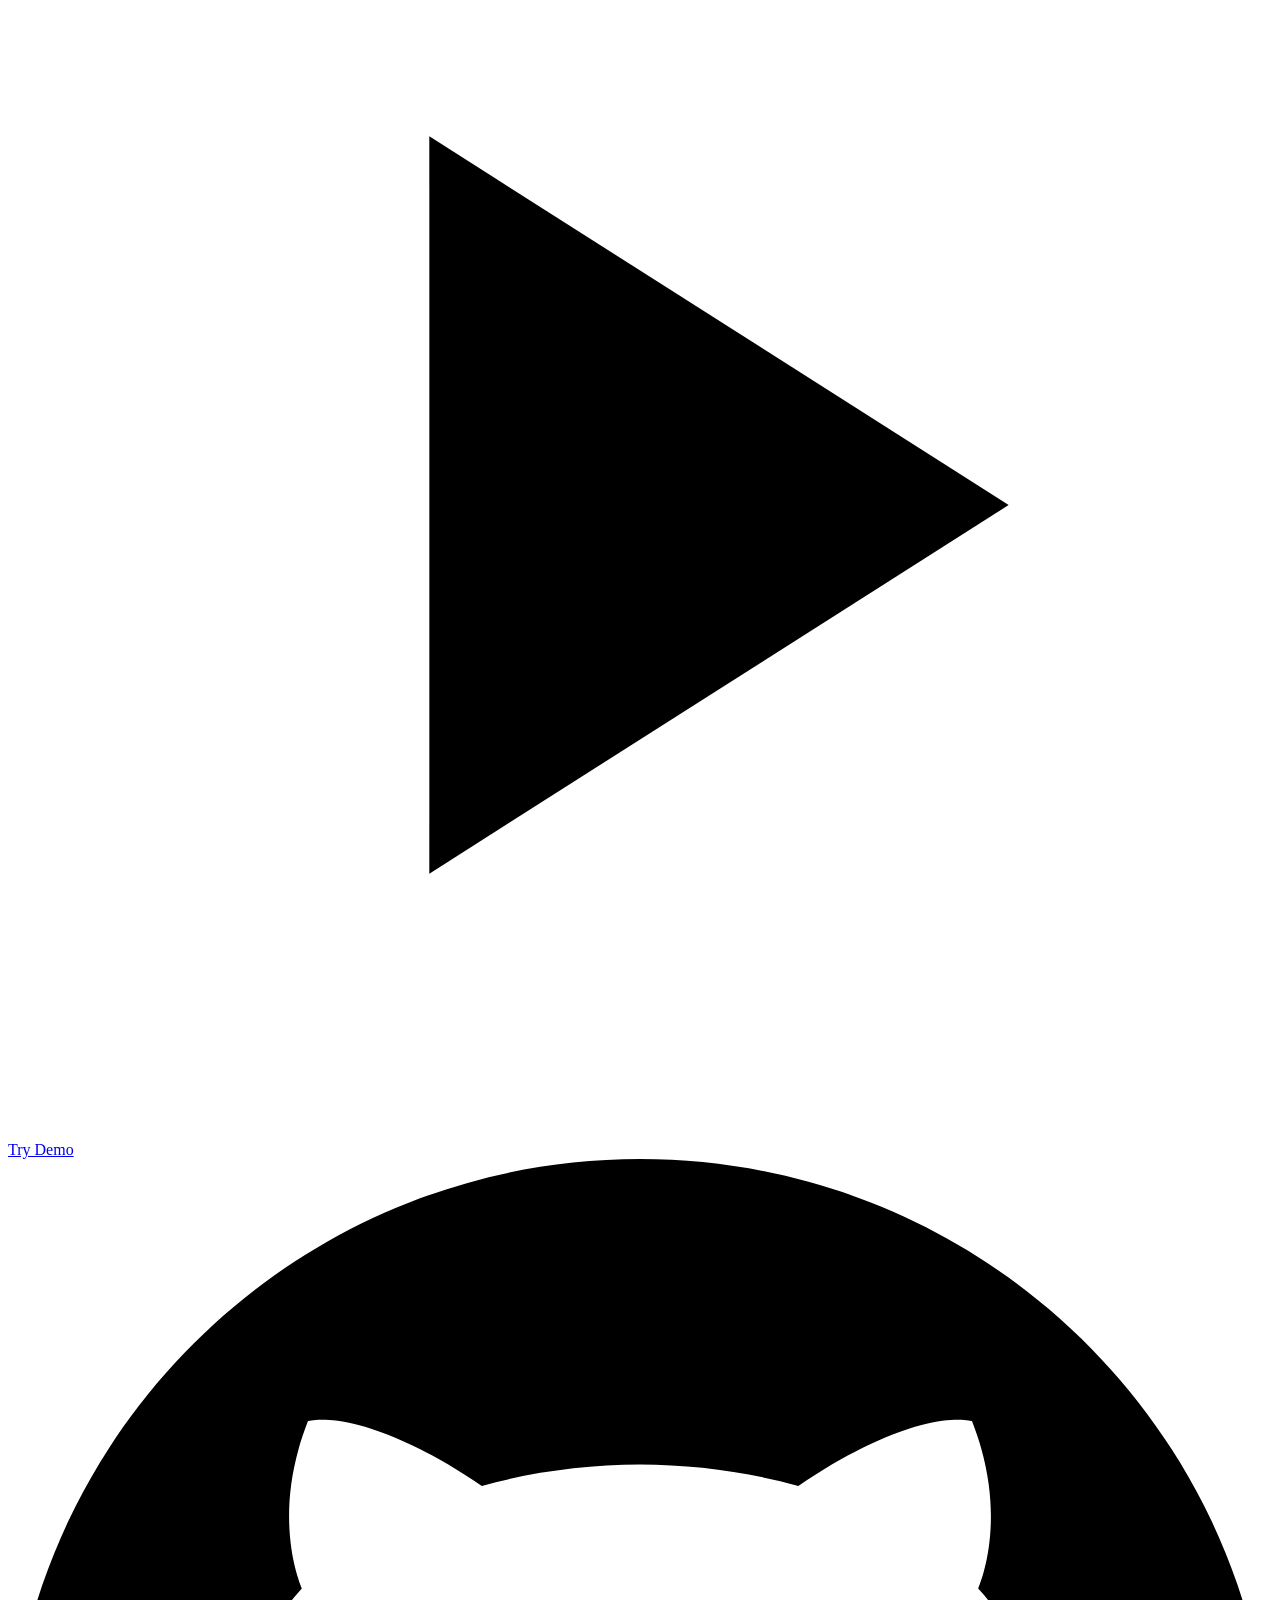
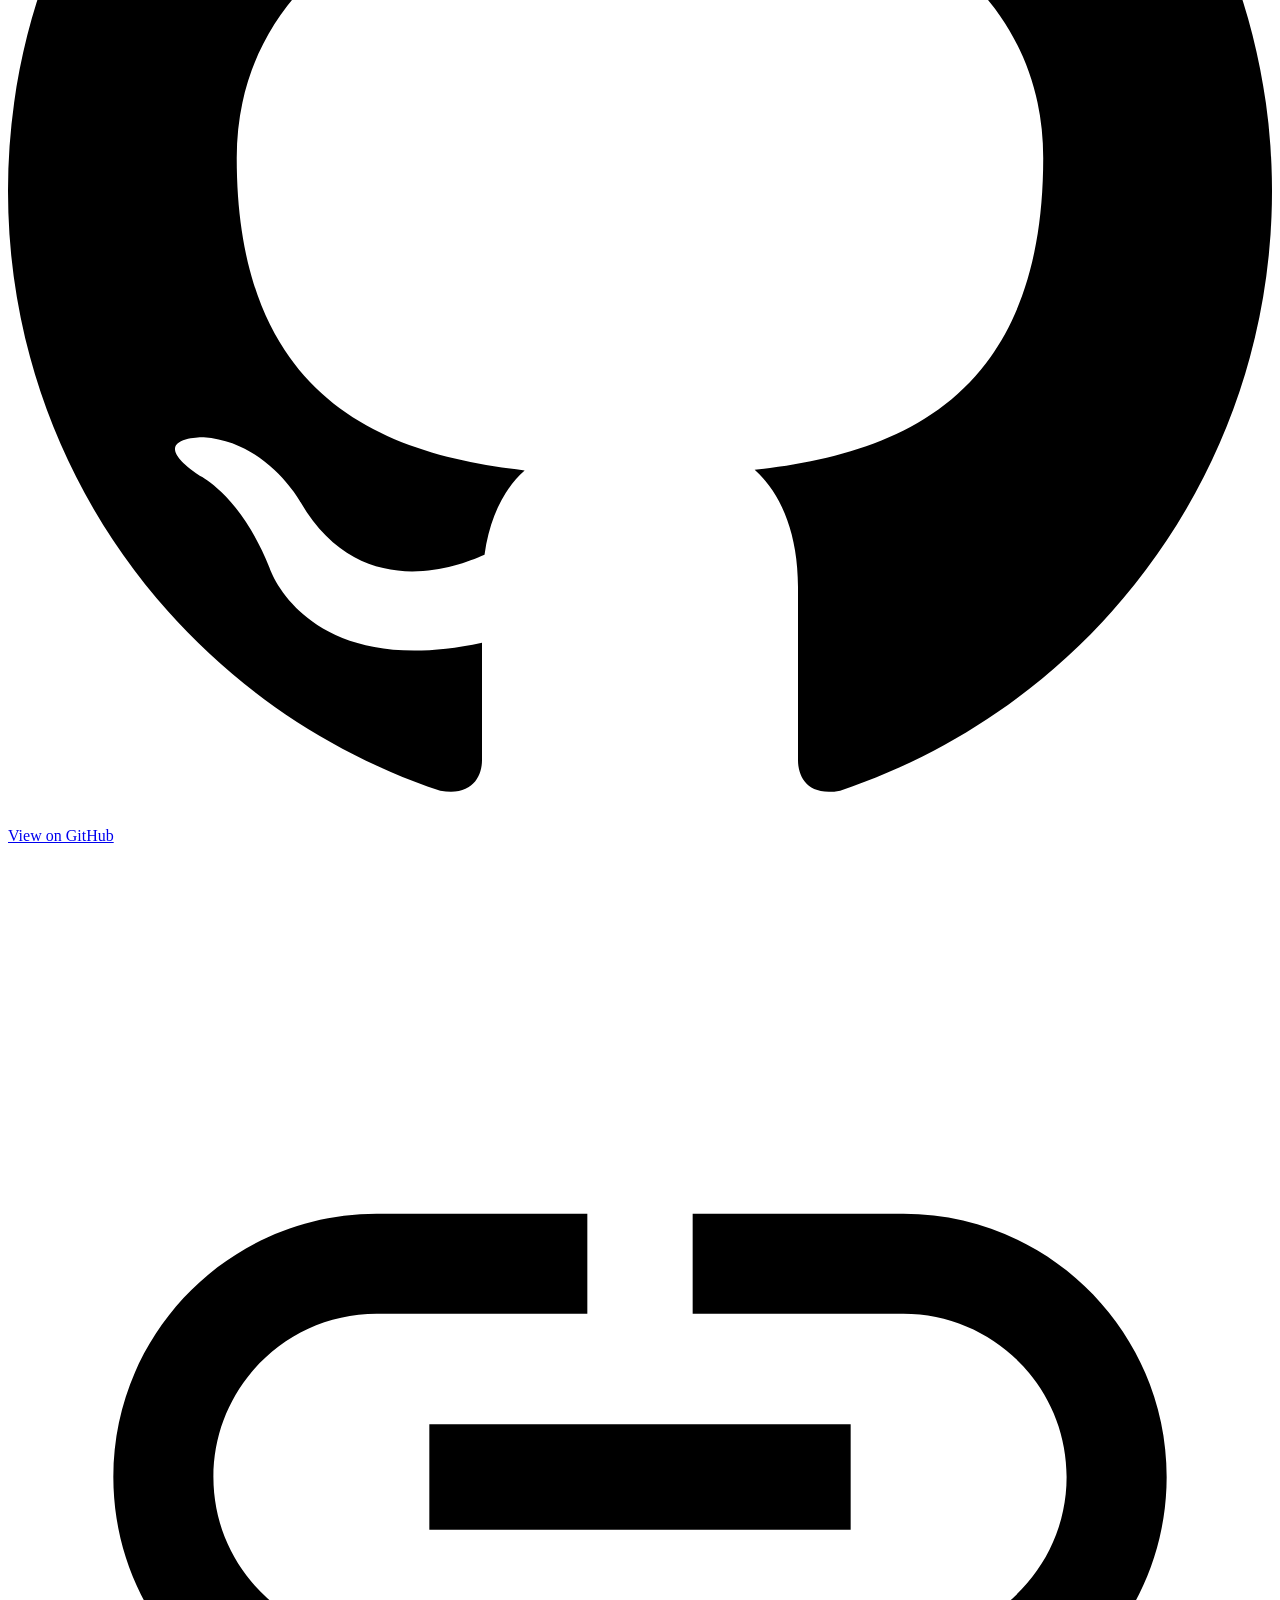
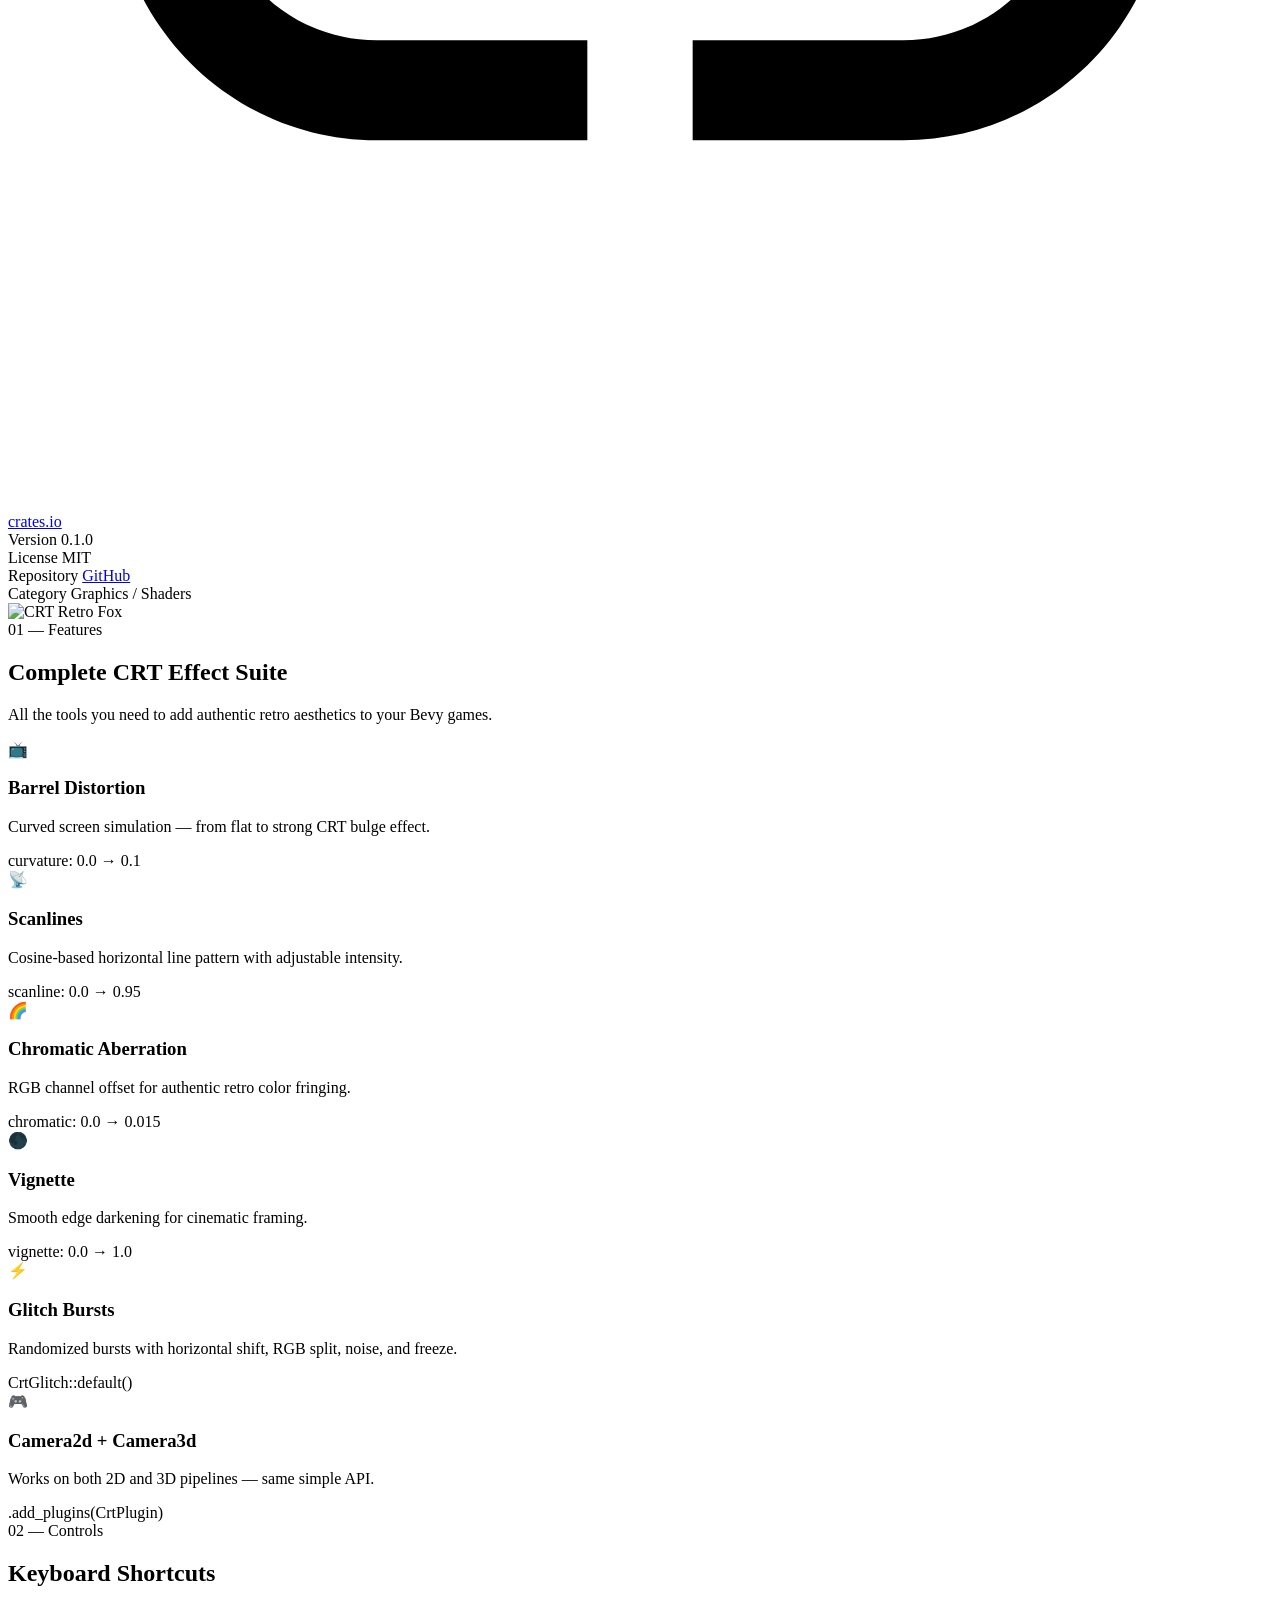
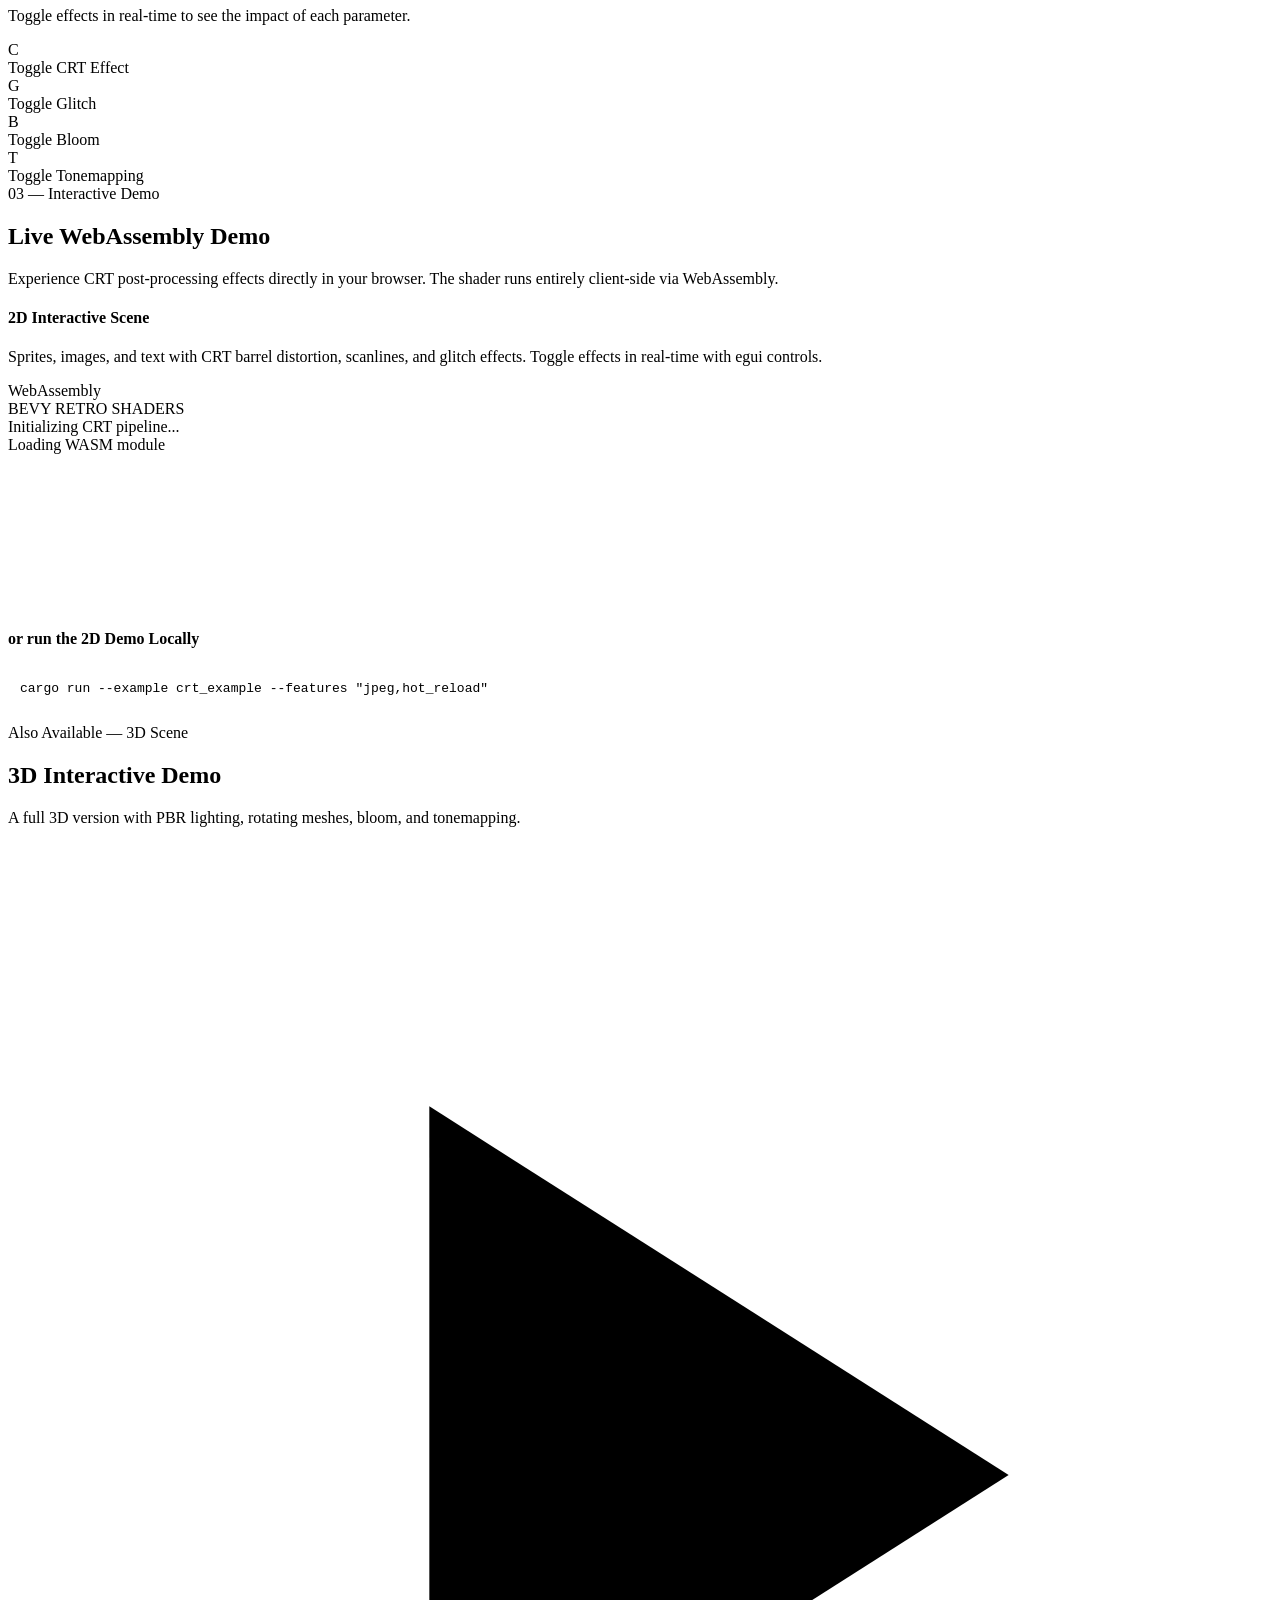
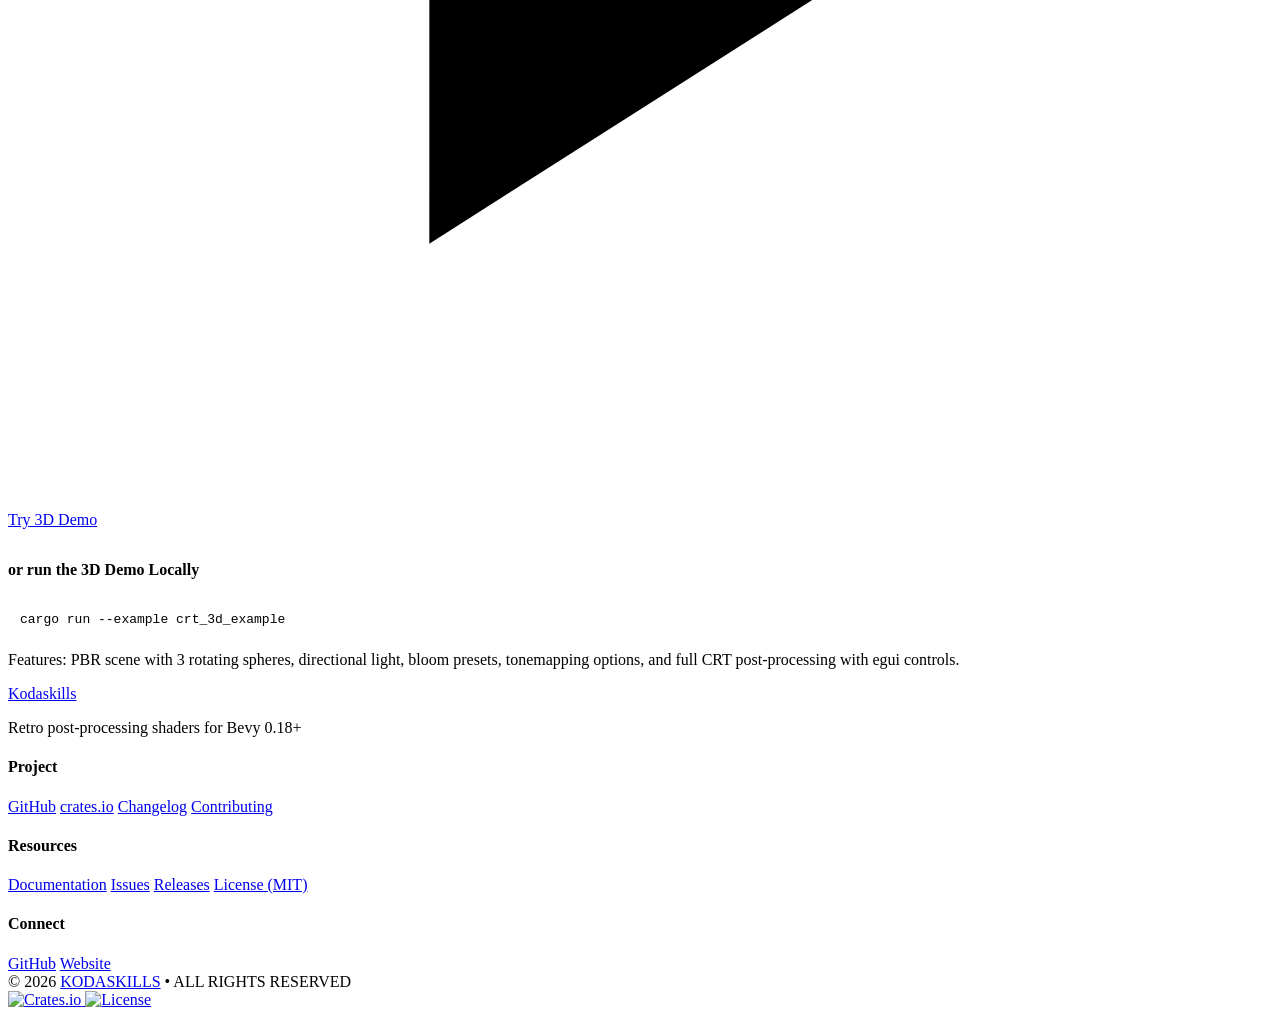
==== commit a23d35fc: "docs(web): 📝 adds demo 3d in nav + casual landing + links" ====
--- a/web/index.html
+++ b/web/index.html
@@ -14,7 +14,7 @@
     <!-- Web Demo -->
     <link data-trunk rel="rust" href="../Cargo.toml" data-bin="crt_example_web" data-wasm-opt="z"
           data-cargo-no-default-features
-          data-cargo-features="crt,jpeg,web" />
+          data-cargo-features="crt,jpeg,web,examples" />
     <link data-trunk rel="copy-dir" href="../examples/assets" />
     <link data-trunk rel="css" href="assets/css/style.css" />
     <script data-trunk src="assets/js/main.js"></script>
@@ -34,7 +34,7 @@
         <!-- ═══ HEADER ═══ -->
         <header class="header">
             <div class="header-content">
-                <a target="_blank" rel="noopener noreferrer" href="https://kodaskills.co" class="logo">Kodaskills</a>
+                <a href="/" class="logo">Kodaskills</a>
 
                 <nav class="nav">
                     <a href="#features" class="nav-link">01 Features</a>
@@ -42,6 +42,8 @@
                     <a href="#controls" class="nav-link">02 Controls</a>
                     <span class="nav-dot">•</span>
                     <a href="#demo" class="nav-link">03 Demo</a>
+                    <span class="nav-dot">•</span>
+                    <a href="#demo-3d" class="nav-link">04 Demo 3D</a>
                 </nav>
 
                 <div class="header-actions">
@@ -252,7 +254,7 @@
                                 <div id="loader-status" class="loader-status">Loading WASM module</div>
                             </div>
                         </div>
-                        <canvas id="bevy-canvas" tabindex="0"></canvas>
+                        <canvas id="bevy-canvas"></canvas>
                     </div>
 
                     <div class="demo-description demo-description--spaced">
@@ -301,7 +303,7 @@
         <footer class="footer">
             <div class="footer-content">
                 <div class="footer-brand">
-                    <div class="footer-logo">Kodaskills</div>
+                    <a target="_blank" rel="noopener noreferrer" href="https://kodaskills.co" class="footer-logo">Kodaskills</a>
                     <p class="footer-tagline">Retro post-processing shaders for Bevy 0.18+</p>
                 </div>
 
@@ -330,7 +332,7 @@
 
             <div class="footer-bottom">
                 <div class="footer-copyright">
-                    © 2026 KODASKILLS • ALL RIGHTS RESERVED
+                    © 2026 <a target="_blank" rel="noopener noreferrer" href="https://kodaskills.co">KODASKILLS</a> • ALL RIGHTS RESERVED
                 </div>
                 <div class="footer-badges">
                     <a target="_blank" rel="noopener noreferrer" href="https://crates.io/crates/bevy_retro_shaders">
--- a/web/assets/css/style.css
+++ b/web/assets/css/style.css
@@ -573,6 +573,12 @@
     font-size: 32px;
     font-weight: 700;
     color: var(--color-primary);
+    text-decoration: none;
+    transition: opacity 0.2s;
+}
+
+.footer-logo:hover {
+    opacity: 0.8;
 }
 
 .footer-tagline {
@@ -623,6 +629,16 @@
     font-family: ui-monospace, "SF Mono", Menlo, Consolas, monospace;
     font-size: 12px;
     color: var(--color-on-surface-variant);
+}
+
+.footer-copyright a {
+    color: inherit;
+    text-decoration: none;
+    transition: color 0.2s;
+}
+
+.footer-copyright a:hover {
+    color: var(--color-primary);
 }
 
 .footer-badges { display: flex; gap: 12px; }
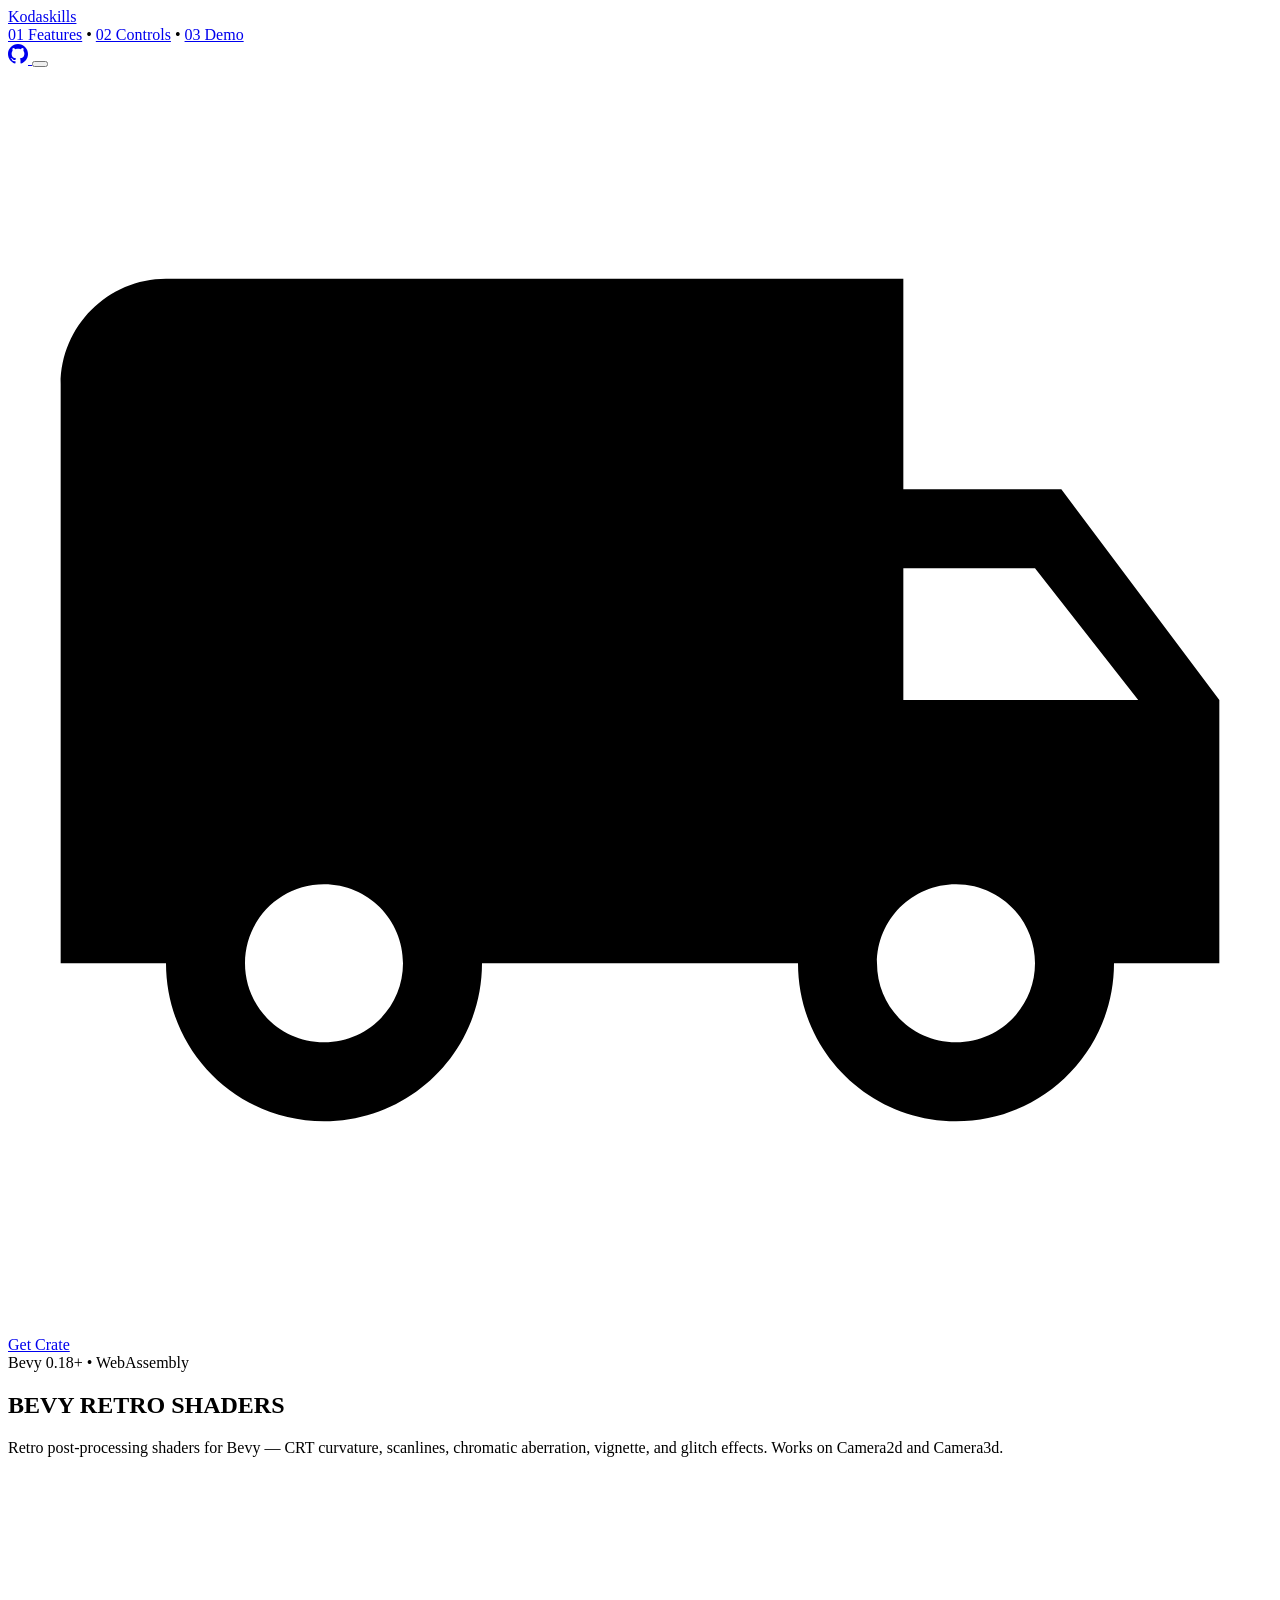
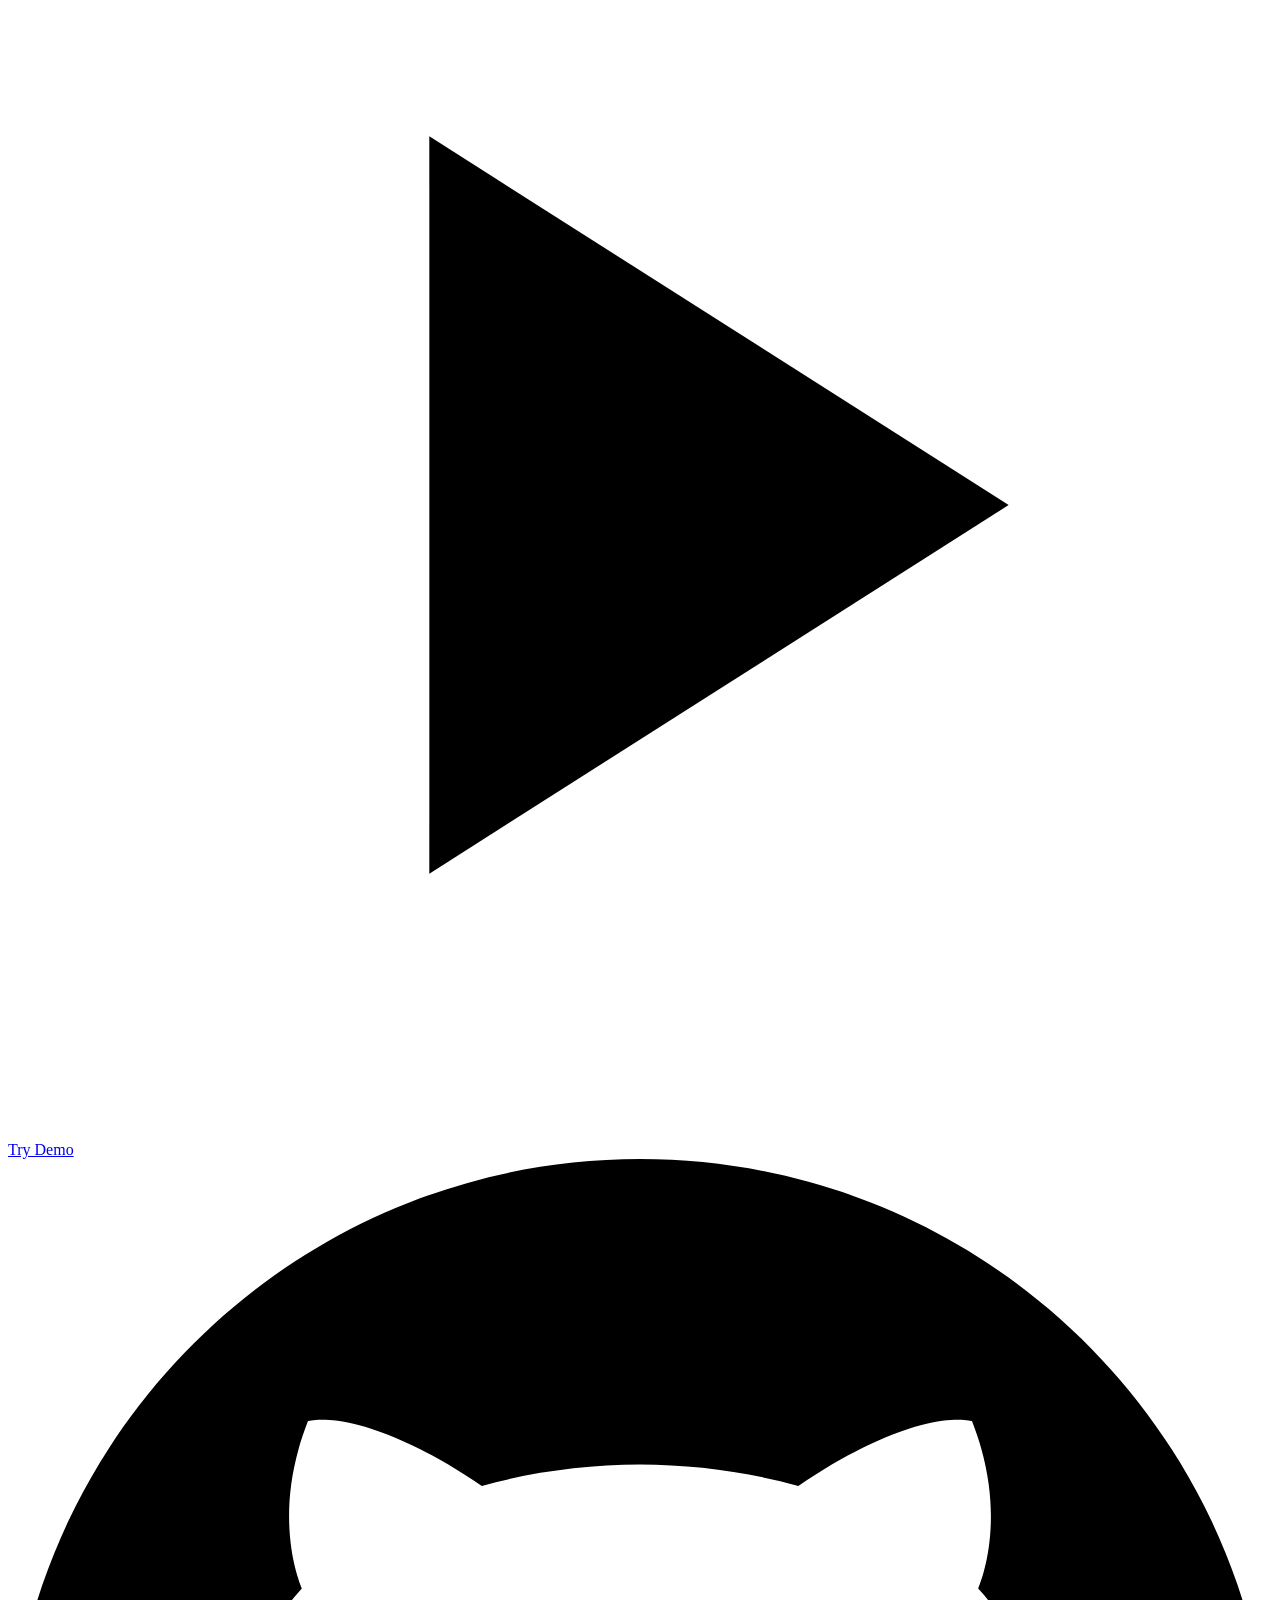
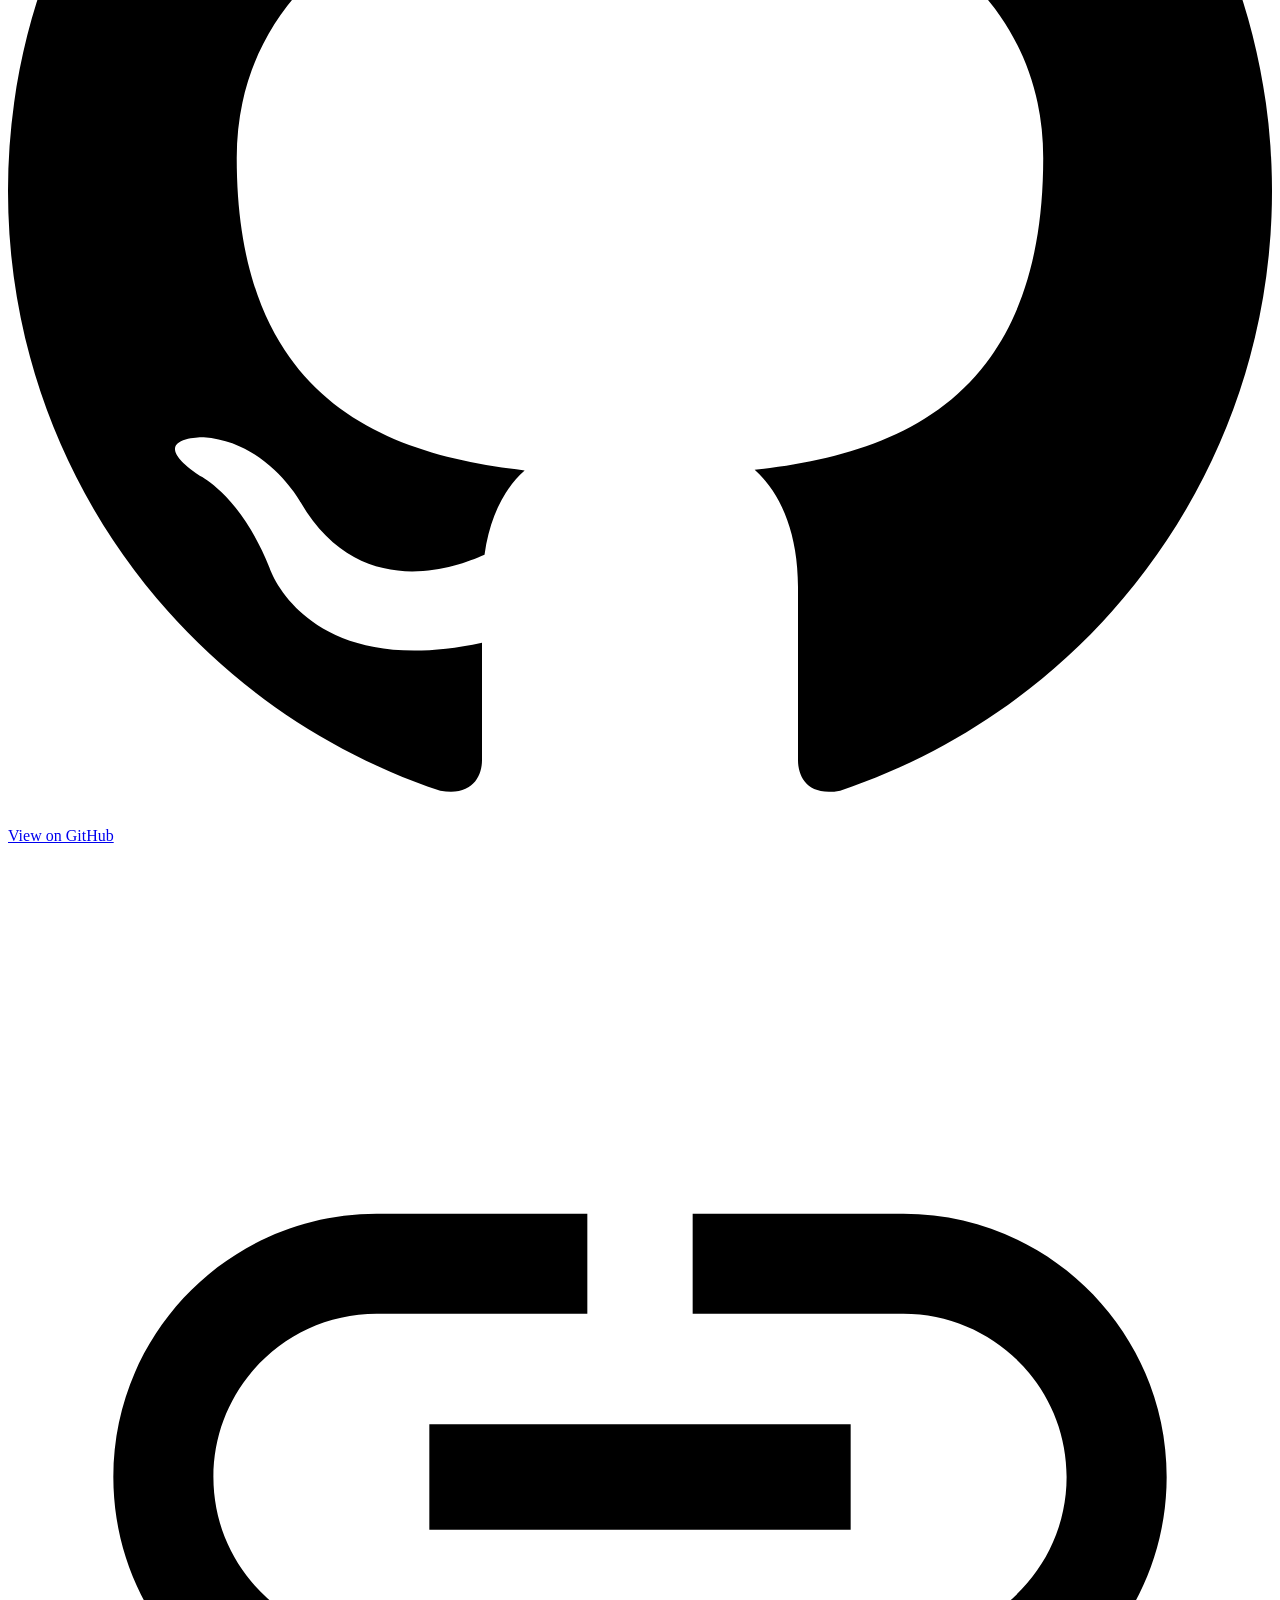
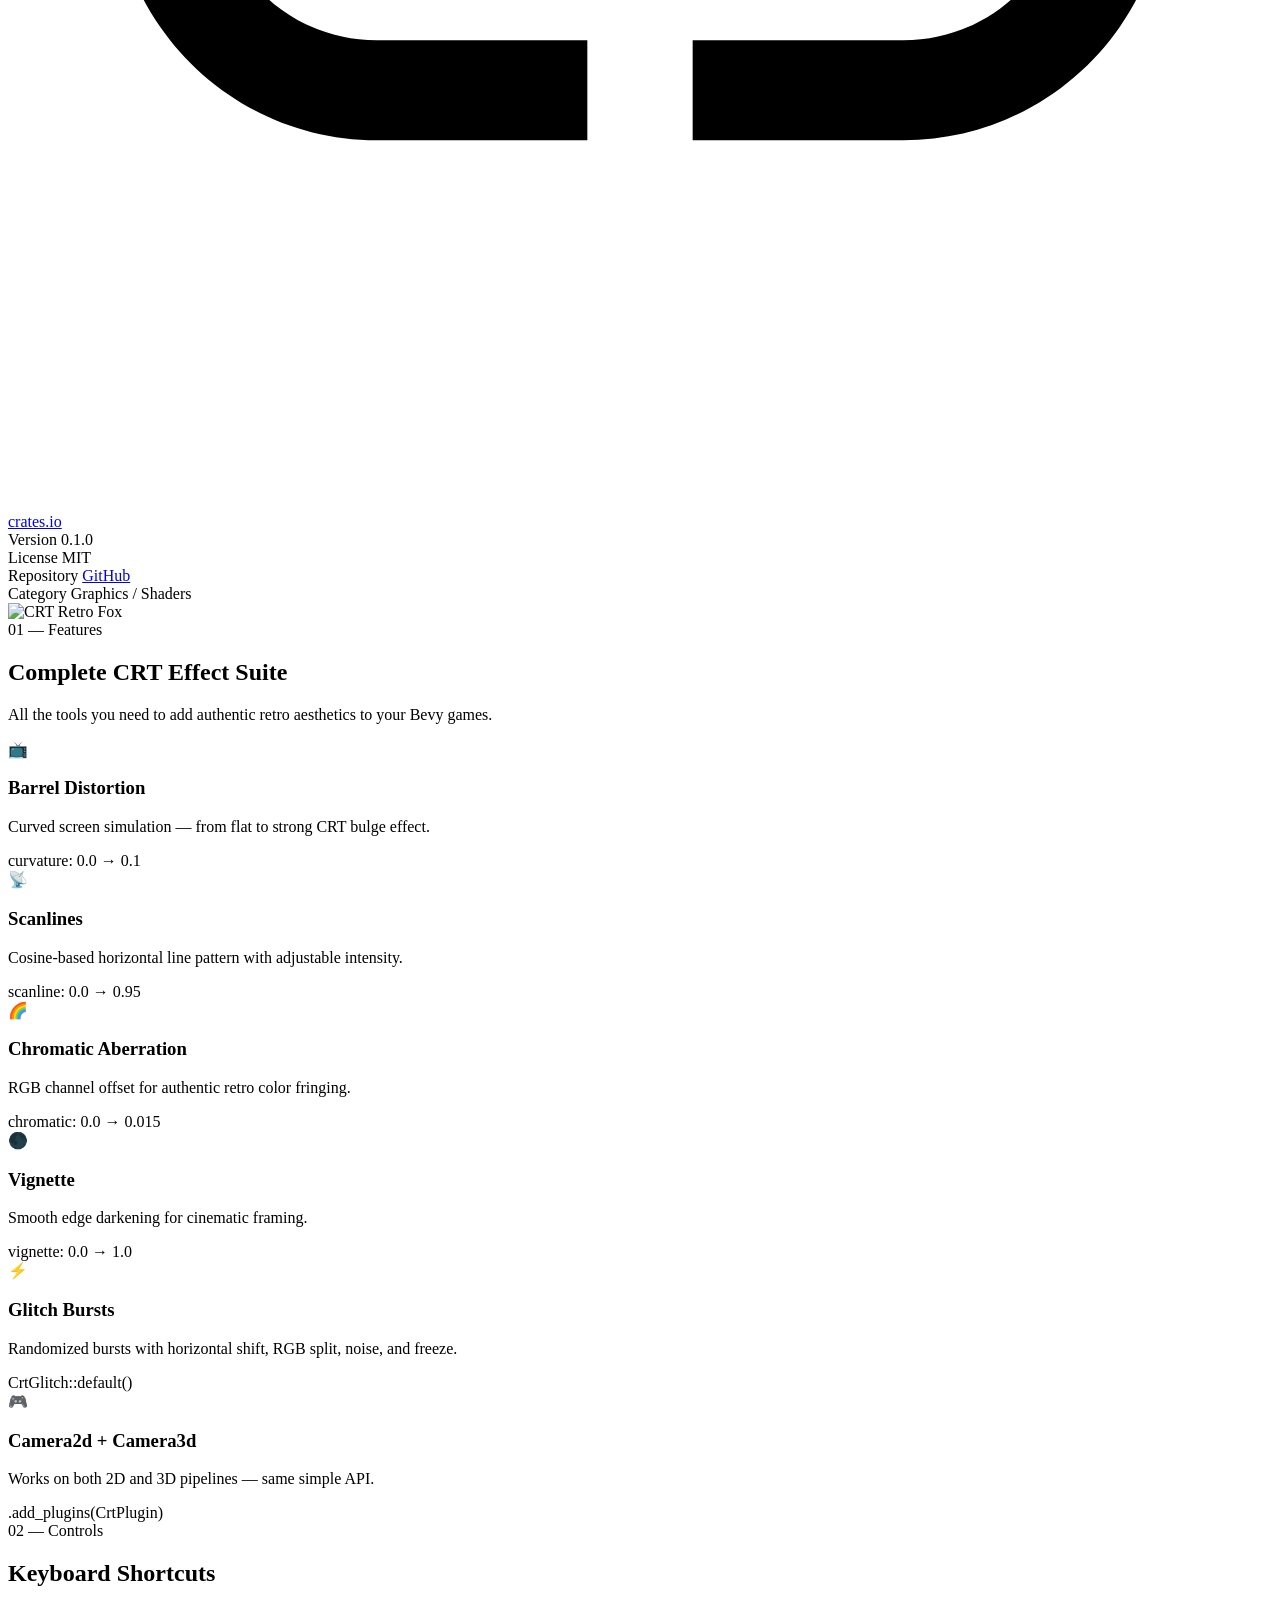
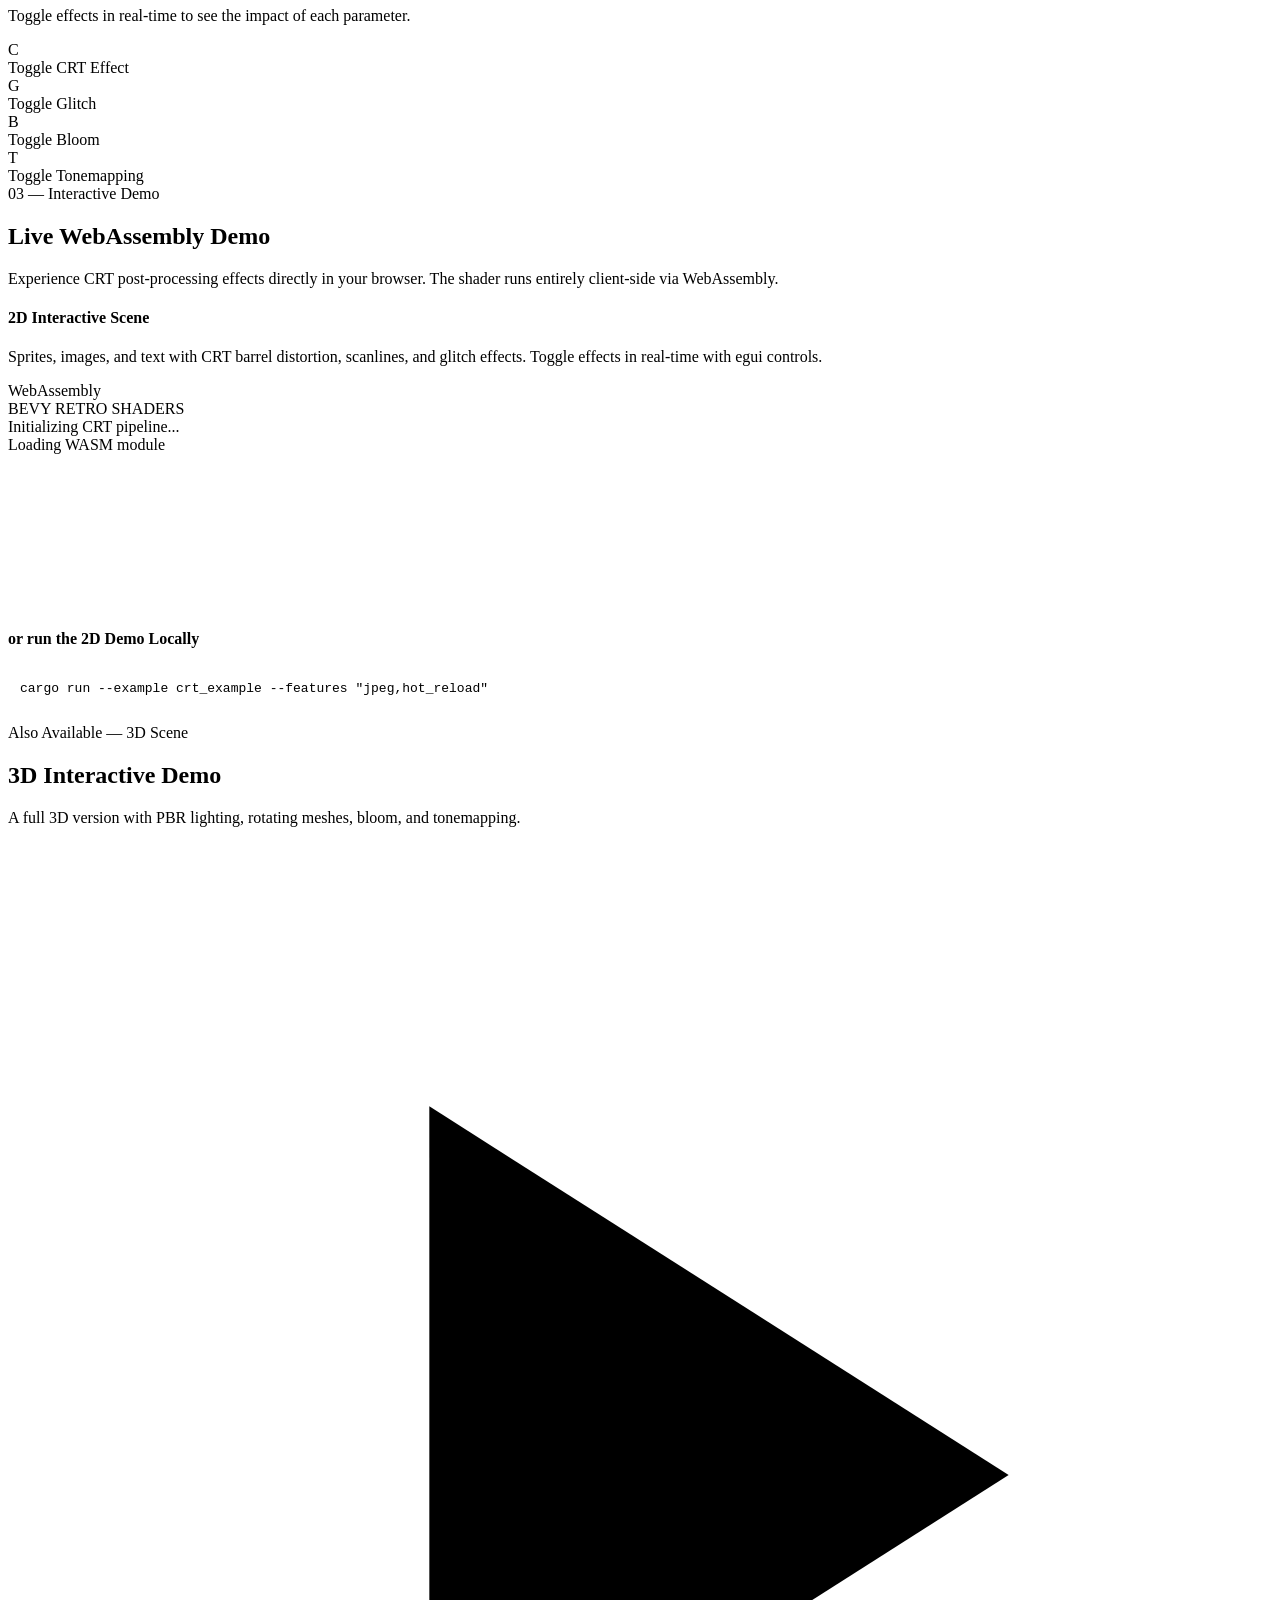
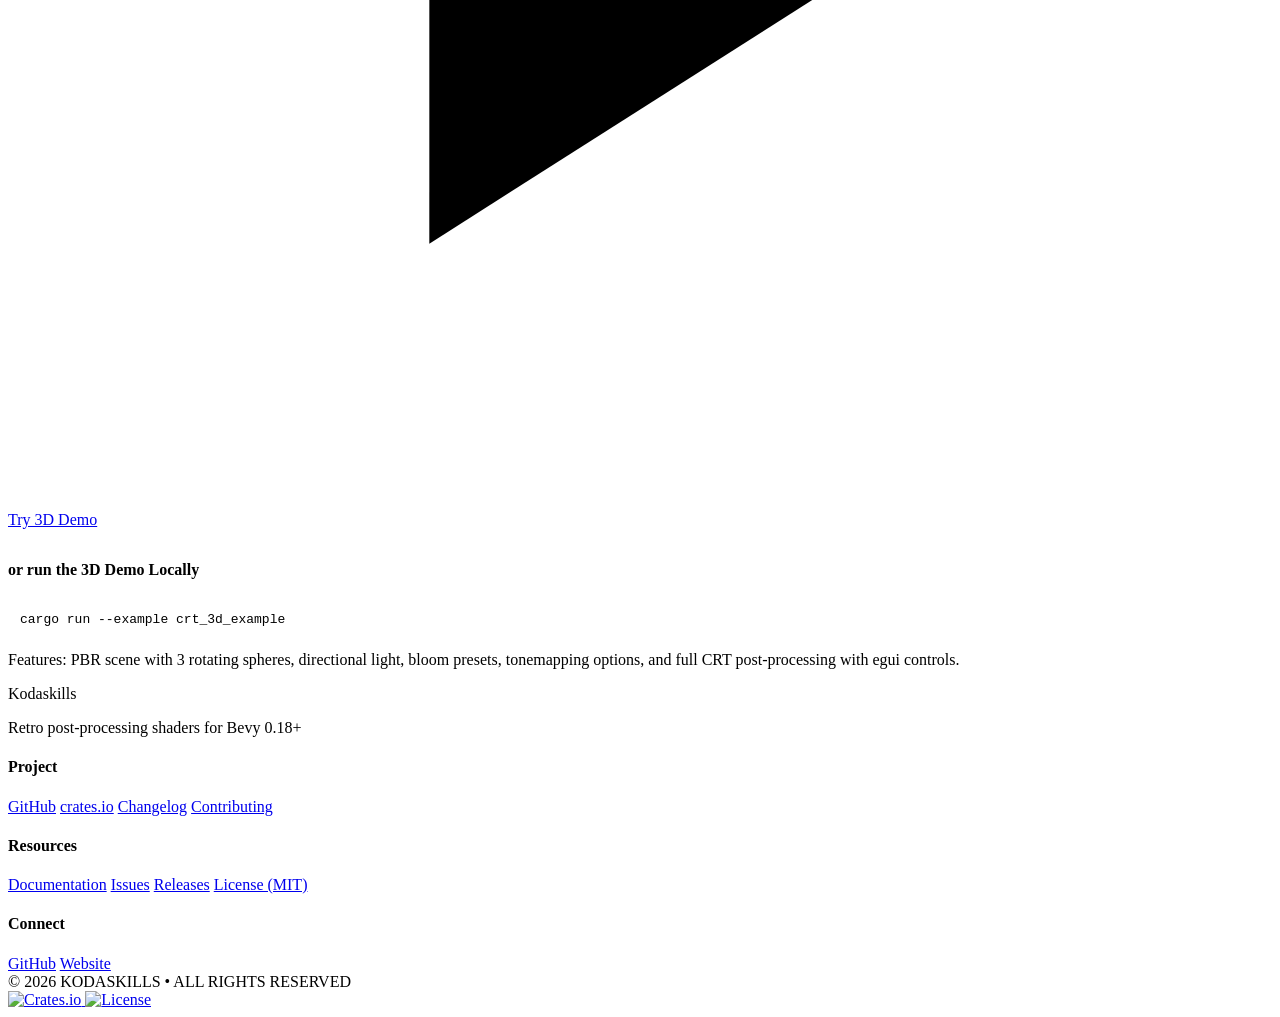
==== commit aad798e5: "docs(web): 🔥 remove dead code hide loading message and correct usage of getPage function" ====
--- a/web/index.html
+++ b/web/index.html
@@ -34,25 +34,23 @@
         <!-- ═══ HEADER ═══ -->
         <header class="header">
             <div class="header-content">
-                <a href="/" class="logo">Kodaskills</a>
+                <a target="_blank" rel="noopener noreferrer" href="https://kodaskills.co" class="logo" data-analytics="click_logo_kodaskills">Kodaskills</a>
 
                 <nav class="nav">
-                    <a href="#features" class="nav-link">01 Features</a>
+                    <a href="#features" class="nav-link" data-analytics="click_01_features">01 Features</a>
                     <span class="nav-dot">•</span>
-                    <a href="#controls" class="nav-link">02 Controls</a>
+                    <a href="#controls" class="nav-link" data-analytics="click_02_controls">02 Controls</a>
                     <span class="nav-dot">•</span>
-                    <a href="#demo" class="nav-link">03 Demo</a>
-                    <span class="nav-dot">•</span>
-                    <a href="#demo-3d" class="nav-link">04 Demo 3D</a>
+                    <a href="#demo" class="nav-link" data-analytics="click_03_demo">03 Demo</a>
                 </nav>
 
                 <div class="header-actions">
-                    <a target="_blank" rel="noopener noreferrer" href="https://github.com/kodaskills/bevy_retro_shaders" class="theme-toggle" aria-label="GitHub">
+                    <a target="_blank" rel="noopener noreferrer" href="https://github.com/kodaskills/bevy_retro_shaders" class="theme-toggle" data-analytics="click_github" aria-label="GitHub">
                         <svg xmlns="http://www.w3.org/2000/svg" viewBox="0 0 24 24" fill="currentColor" style="width: 20px; height: 20px;">
                             <path d="M12 0c-6.626 0-12 5.373-12 12 0 5.302 3.438 9.8 8.207 11.387.599.111.793-.261.793-.577v-2.234c-3.338.726-4.033-1.416-4.033-1.416-.546-1.387-1.333-1.756-1.333-1.756-1.089-.745.083-.729.083-.729 1.205.084 1.839 1.237 1.839 1.237 1.07 1.834 2.807 1.304 3.492.997.107-.775.418-1.305.762-1.604-2.665-.305-5.467-1.334-5.467-5.931 0-1.311.469-2.381 1.236-3.221-.124-.303-.535-1.524.117-3.176 0 0 1.008-.322 3.301 1.23.957-.266 1.983-.399 3.003-.404 1.02.005 2.047.138 3.006.404 2.291-1.552 3.297-1.23 3.297-1.23.653 1.653.242 2.874.118 3.176.77.84 1.235 1.911 1.235 3.221 0 4.609-2.807 5.624-5.479 5.921.43.372.823 1.102.823 2.222v3.293c0 .319.192.694.801.576 4.765-1.589 8.199-6.086 8.199-11.386 0-6.627-5.373-12-12-12z"/>
                         </svg>
                     </a>
-                    <button class="theme-toggle" id="themeToggle" aria-label="Toggle theme">
+                    <button class="theme-toggle" id="themeToggle" aria-label="Toggle theme" data-analytics="click_theme_toggle">
                         <svg id="moonIcon" xmlns="http://www.w3.org/2000/svg" fill="none" viewBox="0 0 24 24" stroke="currentColor">
                             <path stroke-linecap="round" stroke-linejoin="round" stroke-width="2" d="M20.354 15.354A9 9 0 018.646 3.646 9.003 9.003 0 0012 21a9.003 9.003 0 008.354-5.646z" />
                         </svg>
@@ -60,7 +58,7 @@
                             <path stroke-linecap="round" stroke-linejoin="round" stroke-width="2" d="M12 3v1m0 16v1m9-9h-1M4 12H3m15.364 6.364l-.707-.707M6.343 6.343l-.707-.707m12.728 0l-.707.707M6.343 17.657l-.707.707M16 12a4 4 0 11-8 0 4 4 0 018 0z" />
                         </svg>
                     </button>
-                    <a target="_blank" rel="noopener noreferrer" href="https://crates.io/crates/bevy_retro_shaders" class="btn btn-primary">
+                    <a target="_blank" rel="noopener noreferrer" href="https://crates.io/crates/bevy_retro_shaders" class="btn btn-primary" data-analytics="click_cratesio_header">
                         <svg viewBox="0 0 24 24"><path d="M20 8h-3V4H3c-1.1 0-2 .9-2 2v11h2c0 1.66 1.34 3 3 3s3-1.34 3-3h6c0 1.66 1.34 3 3 3s3-1.34 3-3h2v-5l-3-4zM6 18.5c-.83 0-1.5-.67-1.5-1.5s.67-1.5 1.5-1.5 1.5.67 1.5 1.5-.67 1.5-1.5 1.5zm13.5-9l1.96 2.5H17V9.5h2.5zm-1.5 9c-.83 0-1.5-.67-1.5-1.5s.67-1.5 1.5-1.5 1.5.67 1.5 1.5-.67 1.5-1.5 1.5z"/></svg>
                         Get Crate
                     </a>
@@ -88,15 +86,15 @@
                         </p>
 
                         <div class="hero-actions">
-                            <a href="#demo" class="btn btn-primary">
+                            <a href="#demo" class="btn btn-primary" data-analytics="click_try_demo">
                                 <svg viewBox="0 0 24 24"><path d="M8 5v14l11-7z"/></svg>
                                 Try Demo
                             </a>
-                            <a target="_blank" rel="noopener noreferrer" href="https://github.com/kodaskills/bevy_retro_shaders" class="btn btn-outlined-primary">
+                            <a target="_blank" rel="noopener noreferrer" href="https://github.com/kodaskills/bevy_retro_shaders" class="btn btn-outlined-primary" data-analytics="click_github_hero">
                                 <svg viewBox="0 0 24 24"><path d="M12 0c-6.626 0-12 5.373-12 12 0 5.302 3.438 9.8 8.207 11.387.599.111.793-.261.793-.577v-2.234c-3.338.726-4.033-1.416-4.033-1.416-.546-1.387-1.333-1.756-1.333-1.756-1.089-.745.083-.729.083-.729 1.205.084 1.839 1.237 1.839 1.237 1.07 1.834 2.807 1.304 3.492.997.107-.775.418-1.305.762-1.604-2.665-.305-5.467-1.334-5.467-5.931 0-1.311.469-2.381 1.236-3.221-.124-.303-.535-1.524.117-3.176 0 0 1.008-.322 3.301 1.23.957-.266 1.983-.399 3.003-.404 1.02.005 2.047.138 3.006.404 2.291-1.552 3.297-1.23 3.297-1.23.653 1.653.242 2.874.118 3.176.77.84 1.235 1.911 1.235 3.221 0 4.609-2.807 5.624-5.479 5.921.43.372.823 1.102.823 2.222v3.293c0 .319.192.694.801.576 4.765-1.589 8.199-6.086 8.199-11.386 0-6.627-5.373-12-12-12z"/></svg>
                                 View on GitHub
                             </a>
-                            <a target="_blank" rel="noopener noreferrer" href="https://crates.io/crates/bevy_retro_shaders" class="btn btn-outlined">
+                            <a target="_blank" rel="noopener noreferrer" href="https://crates.io/crates/bevy_retro_shaders" class="btn btn-outlined" data-analytics="click_cratesio_hero">
                                 <svg viewBox="0 0 24 24"><path d="M3.9 12c0-1.71 1.39-3.1 3.1-3.1h4V7H7c-2.76 0-5 2.24-5 5s2.24 5 5 5h4v-1.9H7c-1.71 0-3.1-1.39-3.1-3.1zM8 13h8v-2H8v2zm9-6h-4v1.9h4c1.71 0 3.1 1.39 3.1 3.1s-1.39 3.1-3.1 3.1h-4V17h4c2.76 0 5-2.24 5-5s-2.24-5-5-5z"/></svg>
                                 crates.io
                             </a>
@@ -113,7 +111,7 @@
                             </div>
                             <div class="hero-meta-item">
                                 <span class="hero-meta-label">Repository</span>
-                                <span class="hero-meta-value"><a target="_blank" rel="noopener noreferrer" href="https://github.com/kodaskills/bevy_retro_shaders">GitHub</a></span>
+                                <span class="hero-meta-value"><a target="_blank" rel="noopener noreferrer" href="https://github.com/kodaskills/bevy_retro_shaders" data-analytics="click_github_hero_meta">GitHub</a></span>
                             </div>
                             <div class="hero-meta-item">
                                 <span class="hero-meta-label">Category</span>
@@ -129,7 +127,7 @@
             </section>
 
             <!-- ═══ FEATURES ═══ -->
-            <section id="features" class="features-section">
+            <section id="features" class="features-section" data-analytics-section="features_section">
                 <div class="features-container">
                     <div class="section-header">
                         <div class="section-label">01 — Features</div>
@@ -193,7 +191,7 @@
             </section>
 
             <!-- ═══ CONTROLS ═══ -->
-            <section id="controls" class="controls-section">
+            <section id="controls" class="controls-section" data-analytics-section="controls_section">
                 <div class="controls-container">
                     <div class="section-header">
                         <div class="section-label">02 — Controls</div>
@@ -225,7 +223,7 @@
             </section>
 
             <!-- ═══ DEMO 2D ═══ -->
-            <section id="demo" class="demo-section">
+            <section id="demo" class="demo-section" data-analytics-section="demo_section">
                 <div class="demo-container">
                     <div class="section-header">
                         <div class="section-label">03 — Interactive Demo</div>
@@ -254,7 +252,7 @@
                                 <div id="loader-status" class="loader-status">Loading WASM module</div>
                             </div>
                         </div>
-                        <canvas id="bevy-canvas"></canvas>
+                        <canvas id="bevy-canvas" tabindex="0"></canvas>
                     </div>
 
                     <div class="demo-description demo-description--spaced">
@@ -269,7 +267,7 @@
             </section>
 
             <!-- ═══ 3D PREVIEW ═══ -->
-            <section id="demo-3d" class="demo-section">
+            <section id="demo-3d" class="demo-section" data-analytics-section="3d_section">
                 <div class="demo-container">
                     <div class="section-header">
                         <div class="section-label">Also Available — 3D Scene</div>
@@ -280,7 +278,7 @@
                     </div>
 
                     <div style="margin-bottom: 32px;">
-                        <a href="/3d.html" class="btn btn-primary">
+                        <a href="/3d.html" class="btn btn-primary" data-analytics="click_try_3d_demo">
                             <svg viewBox="0 0 24 24"><path d="M8 5v14l11-7z"/></svg>
                             Try 3D Demo
                         </a>
@@ -303,42 +301,42 @@
         <footer class="footer">
             <div class="footer-content">
                 <div class="footer-brand">
-                    <a target="_blank" rel="noopener noreferrer" href="https://kodaskills.co" class="footer-logo">Kodaskills</a>
+                    <div class="footer-logo">Kodaskills</div>
                     <p class="footer-tagline">Retro post-processing shaders for Bevy 0.18+</p>
                 </div>
 
                 <div class="footer-nav">
                     <div class="footer-nav-column">
                         <h4>Project</h4>
-                        <a target="_blank" rel="noopener noreferrer" href="https://github.com/kodaskills/bevy_retro_shaders">GitHub</a>
-                        <a target="_blank" rel="noopener noreferrer" href="https://crates.io/crates/bevy_retro_shaders">crates.io</a>
-                        <a target="_blank" rel="noopener noreferrer" href="https://github.com/kodaskills/bevy_retro_shaders/blob/main/CHANGELOG.md">Changelog</a>
-                        <a target="_blank" rel="noopener noreferrer" href="https://github.com/kodaskills/bevy_retro_shaders/blob/main/CONTRIBUTING.md">Contributing</a>
+                        <a target="_blank" rel="noopener noreferrer" href="https://github.com/kodaskills/bevy_retro_shaders" data-analytics="click_github_footer_project">GitHub</a>
+                        <a target="_blank" rel="noopener noreferrer" href="https://crates.io/crates/bevy_retro_shaders" data-analytics="click_cratesio_footer_project">crates.io</a>
+                        <a target="_blank" rel="noopener noreferrer" href="https://github.com/kodaskills/bevy_retro_shaders/blob/main/CHANGELOG.md" data-analytics="click_changelog_footer">Changelog</a>
+                        <a target="_blank" rel="noopener noreferrer" href="https://github.com/kodaskills/bevy_retro_shaders/blob/main/CONTRIBUTING.md" data-analytics="click_contributing_footer">Contributing</a>
                     </div>
                     <div class="footer-nav-column">
                         <h4>Resources</h4>
-                        <a target="_blank" rel="noopener noreferrer" href="https://github.com/kodaskills/bevy_retro_shaders#readme">Documentation</a>
-                        <a target="_blank" rel="noopener noreferrer" href="https://github.com/kodaskills/bevy_retro_shaders/issues">Issues</a>
-                        <a target="_blank" rel="noopener noreferrer" href="https://github.com/kodaskills/bevy_retro_shaders/releases">Releases</a>
-                        <a target="_blank" rel="noopener noreferrer" href="https://github.com/kodaskills/bevy_retro_shaders/blob/main/LICENSE">License (MIT)</a>
+                        <a target="_blank" rel="noopener noreferrer" href="https://github.com/kodaskills/bevy_retro_shaders#readme" data-analytics="click_docs_footer">Documentation</a>
+                        <a target="_blank" rel="noopener noreferrer" href="https://github.com/kodaskills/bevy_retro_shaders/issues" data-analytics="click_issues_footer">Issues</a>
+                        <a target="_blank" rel="noopener noreferrer" href="https://github.com/kodaskills/bevy_retro_shaders/releases" data-analytics="click_releases_footer">Releases</a>
+                        <a target="_blank" rel="noopener noreferrer" href="https://github.com/kodaskills/bevy_retro_shaders/blob/main/LICENSE" data-analytics="click_license_footer">License (MIT)</a>
                     </div>
                     <div class="footer-nav-column">
                         <h4>Connect</h4>
-                        <a target="_blank" rel="noopener noreferrer" href="https://github.com/kodaskills">GitHub</a>
-                        <a target="_blank" rel="noopener noreferrer" href="https://kodaskills.co">Website</a>
+                        <a target="_blank" rel="noopener noreferrer" href="https://github.com/kodaskills" data-analytics="click_github_footer_connect">GitHub</a>
+                        <a target="_blank" rel="noopener noreferrer" href="https://kodaskills.co" data-analytics="click_website_footer_connect">Website</a>
                     </div>
                 </div>
             </div>
 
             <div class="footer-bottom">
                 <div class="footer-copyright">
-                    © 2026 <a target="_blank" rel="noopener noreferrer" href="https://kodaskills.co">KODASKILLS</a> • ALL RIGHTS RESERVED
+                    © 2026 KODASKILLS • ALL RIGHTS RESERVED
                 </div>
                 <div class="footer-badges">
-                    <a target="_blank" rel="noopener noreferrer" href="https://crates.io/crates/bevy_retro_shaders">
+                    <a target="_blank" rel="noopener noreferrer" href="https://crates.io/crates/bevy_retro_shaders" data-analytics="click_cratesio_footer_badge">
                         <img src="https://img.shields.io/crates/v/bevy_retro_shaders?style=for-the-badge&logo=rust&color=orange" alt="Crates.io">
                     </a>
-                    <a target="_blank" rel="noopener noreferrer" href="https://github.com/kodaskills/bevy_retro_shaders/blob/main/LICENSE">
+                    <a target="_blank" rel="noopener noreferrer" href="https://github.com/kodaskills/bevy_retro_shaders/blob/main/LICENSE" data-analytics="click_license_footer_badge">
                         <img src="https://img.shields.io/badge/License-MIT-green.svg?style=for-the-badge" alt="License">
                     </a>
                 </div>
@@ -348,3 +346,6 @@
 
 </body>
 </html>
+<script data-trunk src="assets/js/analytics.js"></script>
+</body>
+</html>
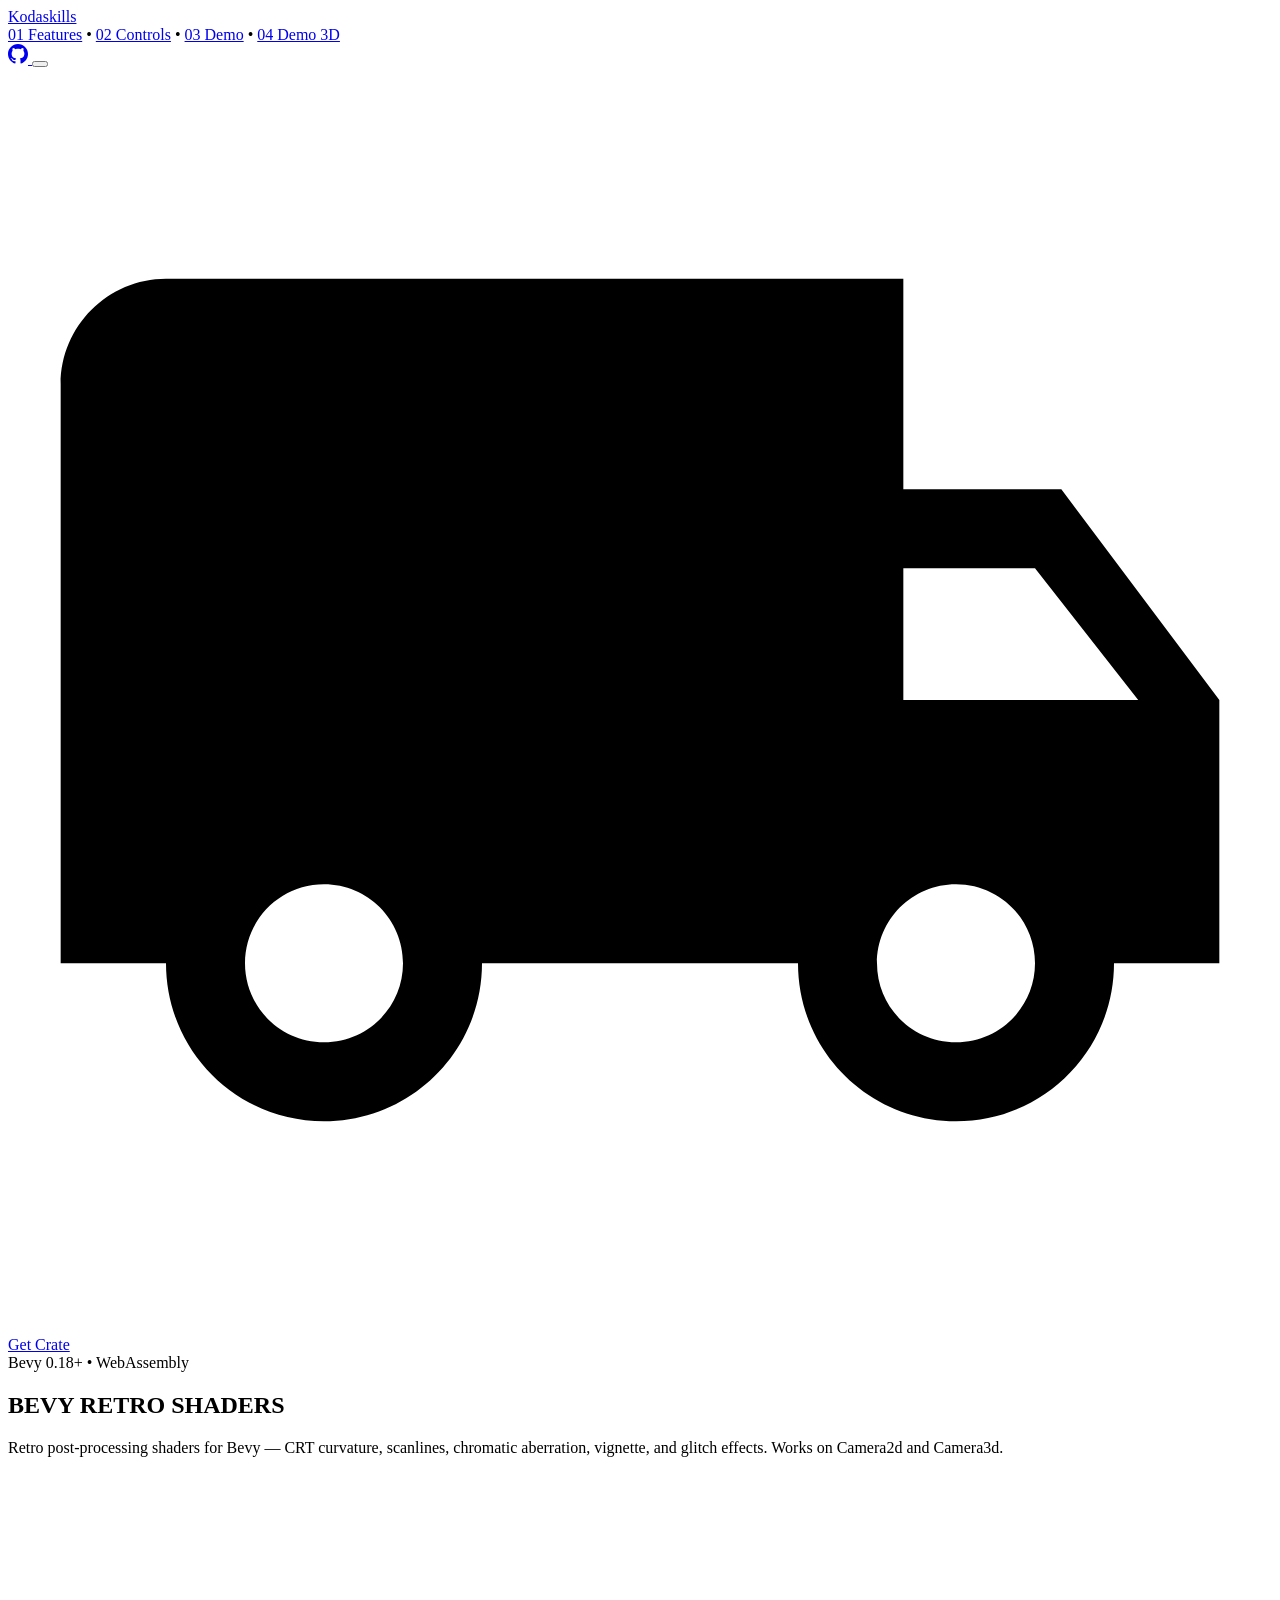
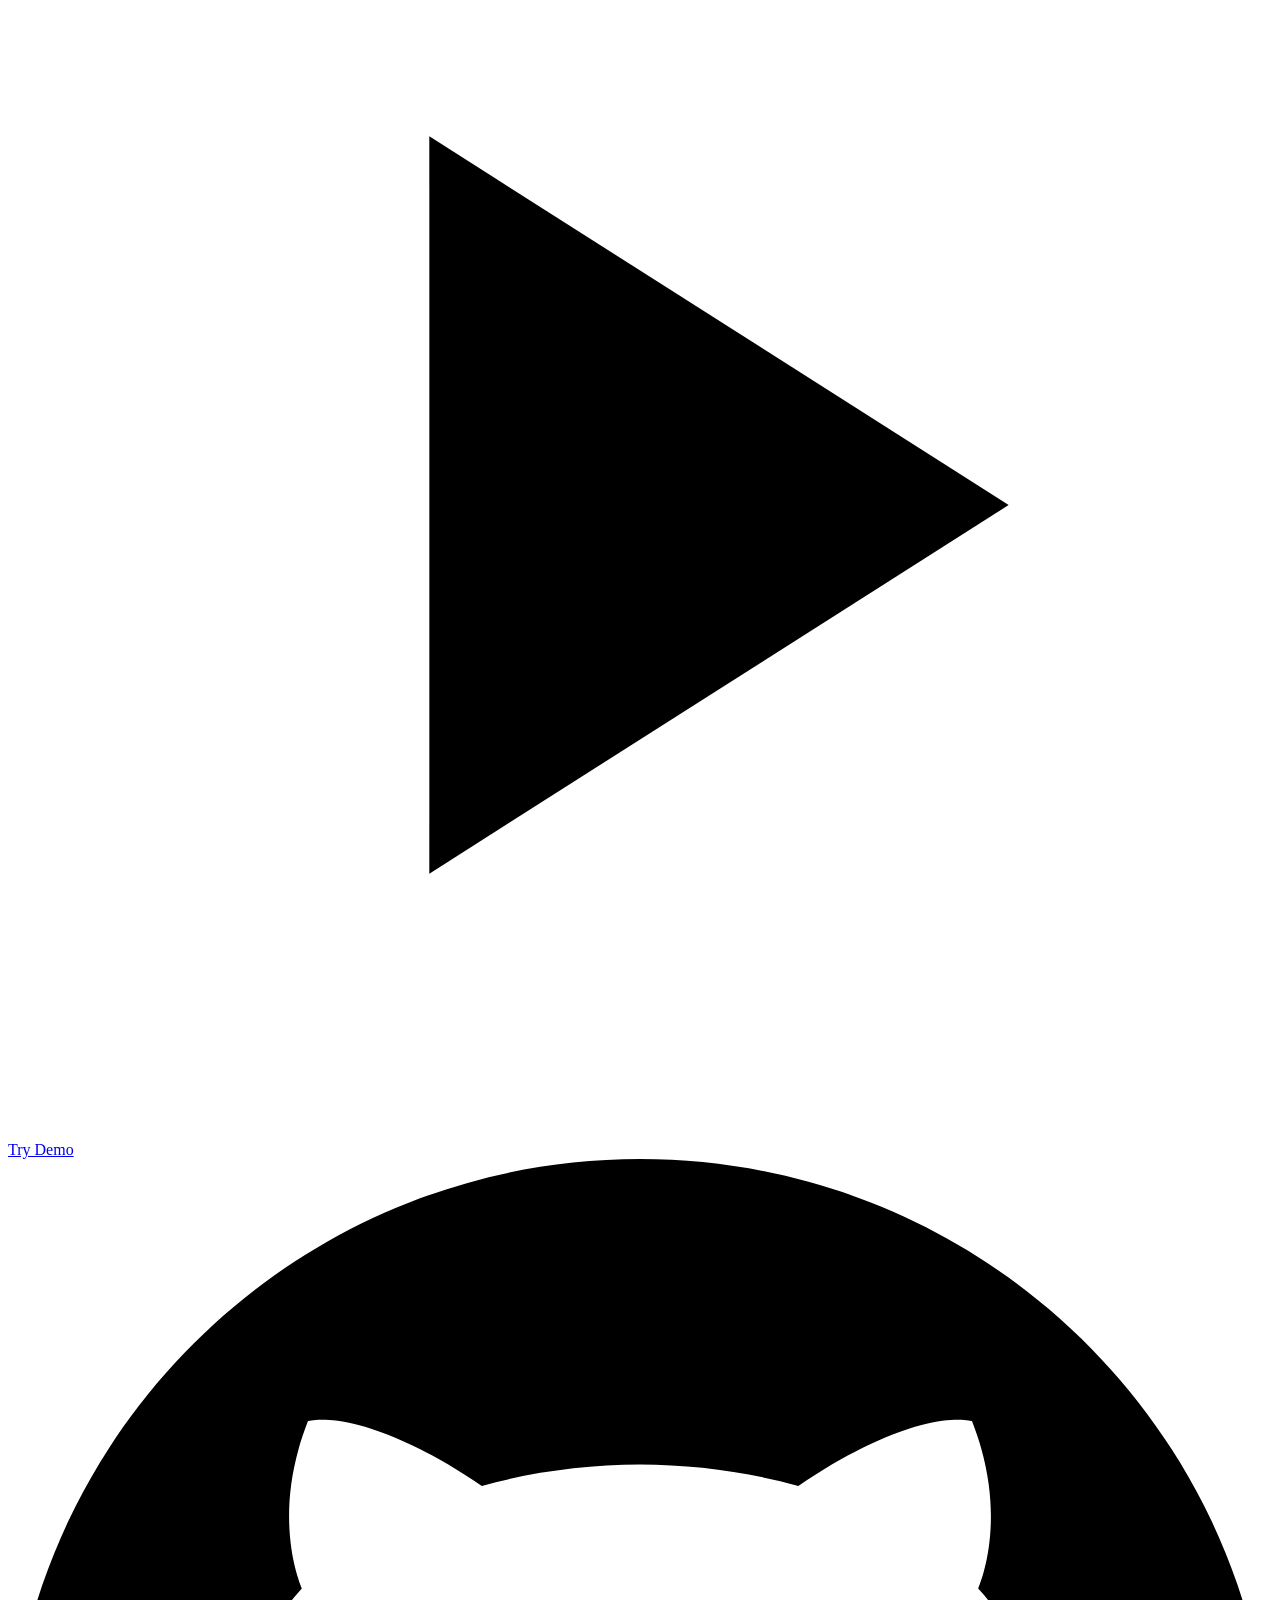
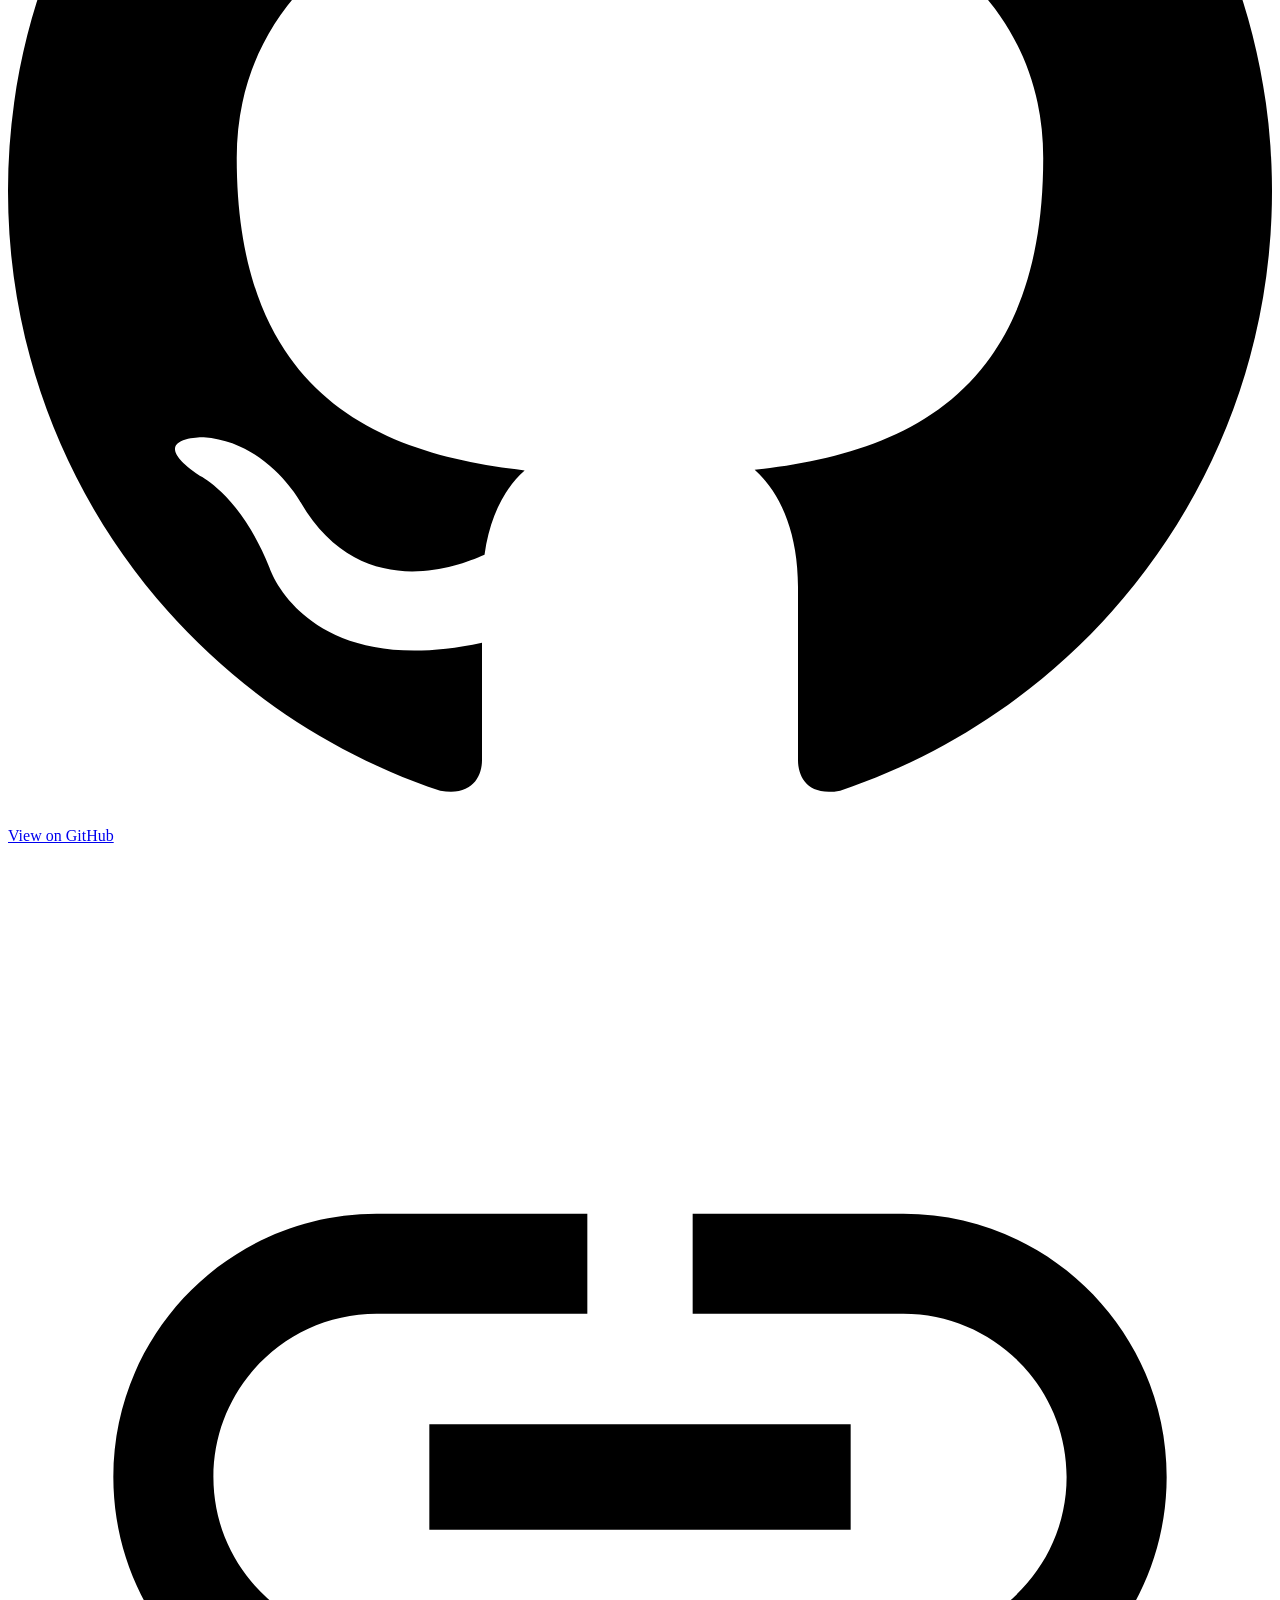
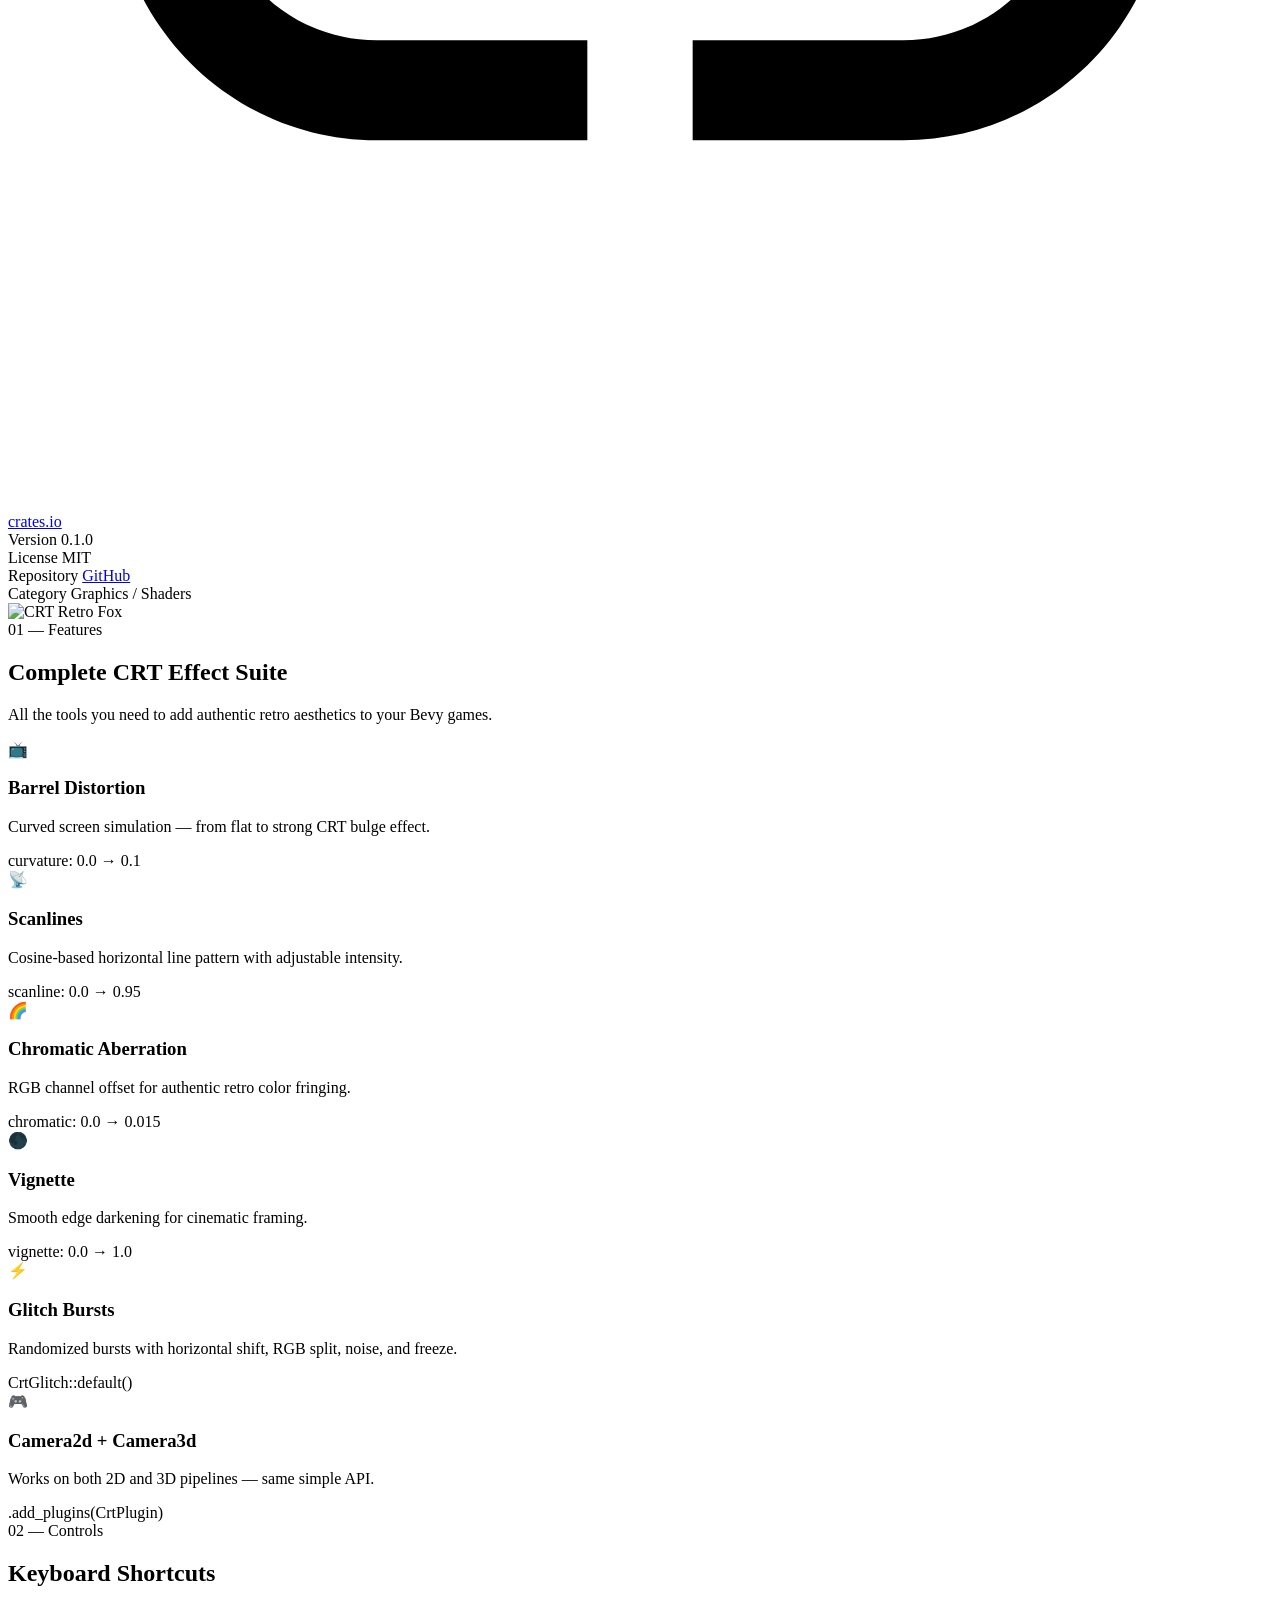
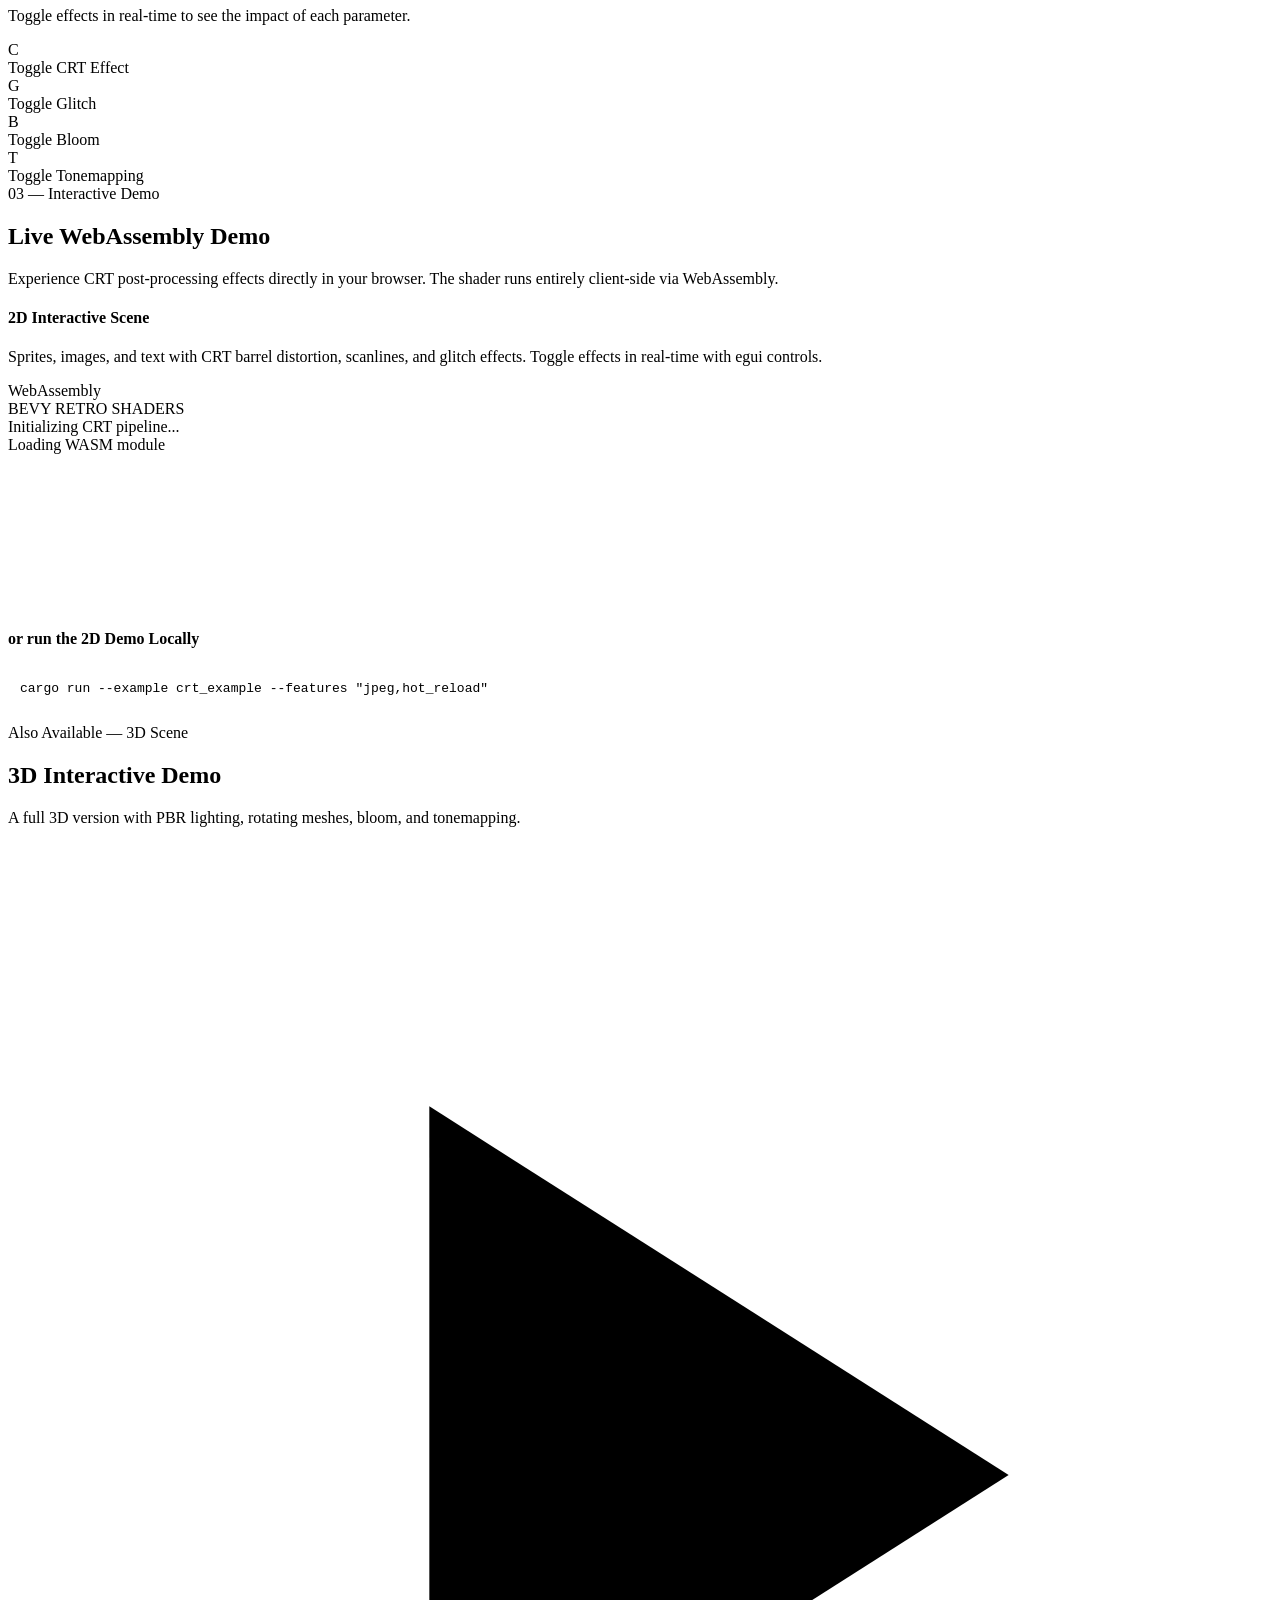
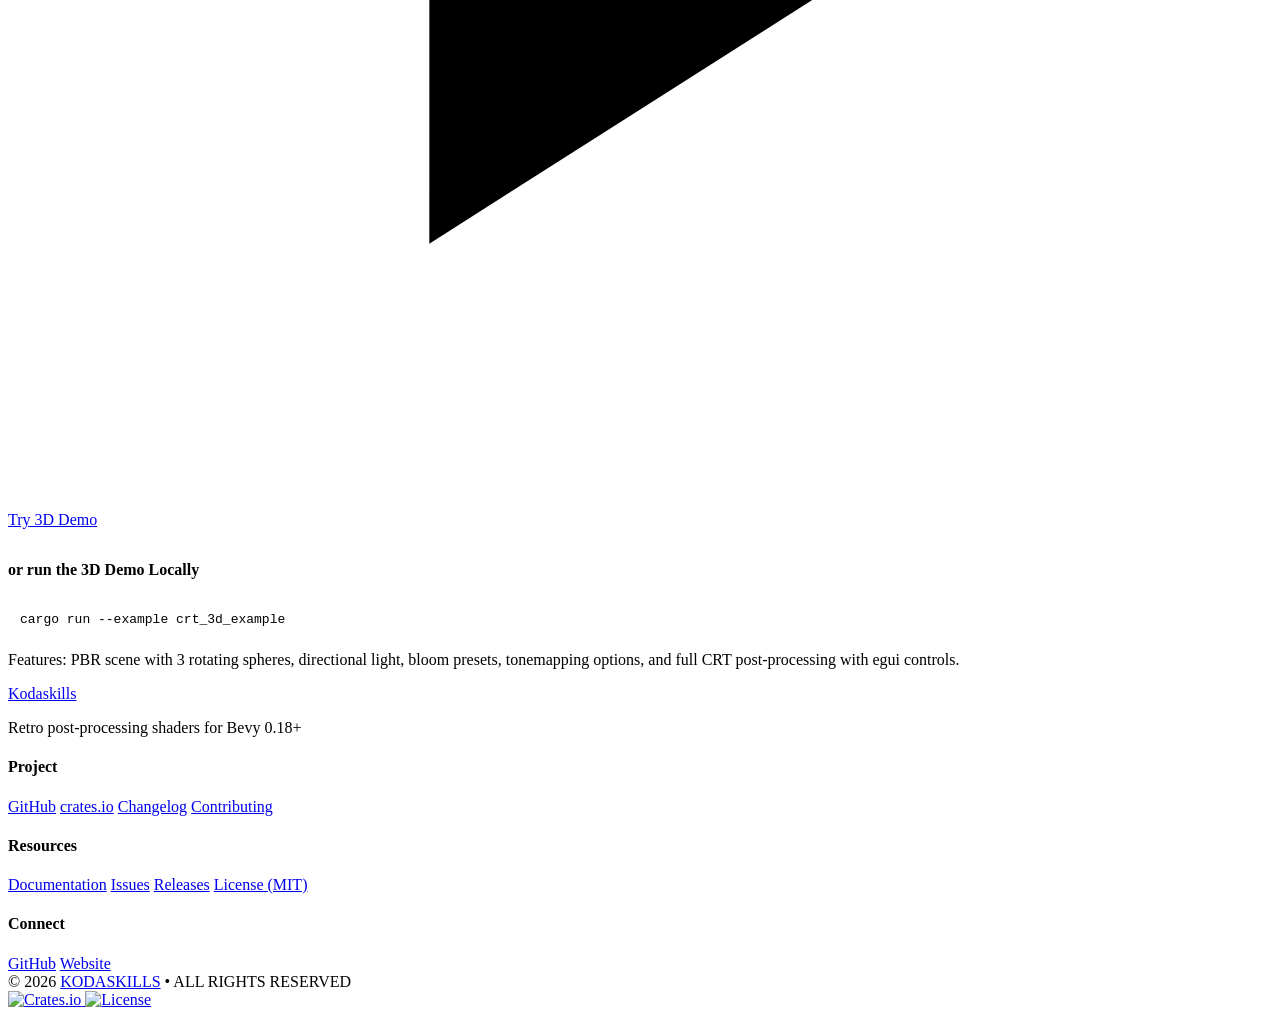
==== commit d3e61c28: "docs(web): 📝 adds demo 3d in nav + casual landing + links (#15)" ====
--- a/web/index.html
+++ b/web/index.html
@@ -34,23 +34,25 @@
         <!-- ═══ HEADER ═══ -->
         <header class="header">
             <div class="header-content">
-                <a target="_blank" rel="noopener noreferrer" href="https://kodaskills.co" class="logo" data-analytics="click_logo_kodaskills">Kodaskills</a>
+                <a href="/" class="logo">Kodaskills</a>
 
                 <nav class="nav">
-                    <a href="#features" class="nav-link" data-analytics="click_01_features">01 Features</a>
+                    <a href="#features" class="nav-link">01 Features</a>
                     <span class="nav-dot">•</span>
-                    <a href="#controls" class="nav-link" data-analytics="click_02_controls">02 Controls</a>
+                    <a href="#controls" class="nav-link">02 Controls</a>
                     <span class="nav-dot">•</span>
-                    <a href="#demo" class="nav-link" data-analytics="click_03_demo">03 Demo</a>
+                    <a href="#demo" class="nav-link">03 Demo</a>
+                    <span class="nav-dot">•</span>
+                    <a href="#demo-3d" class="nav-link">04 Demo 3D</a>
                 </nav>
 
                 <div class="header-actions">
-                    <a target="_blank" rel="noopener noreferrer" href="https://github.com/kodaskills/bevy_retro_shaders" class="theme-toggle" data-analytics="click_github" aria-label="GitHub">
+                    <a target="_blank" rel="noopener noreferrer" href="https://github.com/kodaskills/bevy_retro_shaders" class="theme-toggle" aria-label="GitHub">
                         <svg xmlns="http://www.w3.org/2000/svg" viewBox="0 0 24 24" fill="currentColor" style="width: 20px; height: 20px;">
                             <path d="M12 0c-6.626 0-12 5.373-12 12 0 5.302 3.438 9.8 8.207 11.387.599.111.793-.261.793-.577v-2.234c-3.338.726-4.033-1.416-4.033-1.416-.546-1.387-1.333-1.756-1.333-1.756-1.089-.745.083-.729.083-.729 1.205.084 1.839 1.237 1.839 1.237 1.07 1.834 2.807 1.304 3.492.997.107-.775.418-1.305.762-1.604-2.665-.305-5.467-1.334-5.467-5.931 0-1.311.469-2.381 1.236-3.221-.124-.303-.535-1.524.117-3.176 0 0 1.008-.322 3.301 1.23.957-.266 1.983-.399 3.003-.404 1.02.005 2.047.138 3.006.404 2.291-1.552 3.297-1.23 3.297-1.23.653 1.653.242 2.874.118 3.176.77.84 1.235 1.911 1.235 3.221 0 4.609-2.807 5.624-5.479 5.921.43.372.823 1.102.823 2.222v3.293c0 .319.192.694.801.576 4.765-1.589 8.199-6.086 8.199-11.386 0-6.627-5.373-12-12-12z"/>
                         </svg>
                     </a>
-                    <button class="theme-toggle" id="themeToggle" aria-label="Toggle theme" data-analytics="click_theme_toggle">
+                    <button class="theme-toggle" id="themeToggle" aria-label="Toggle theme">
                         <svg id="moonIcon" xmlns="http://www.w3.org/2000/svg" fill="none" viewBox="0 0 24 24" stroke="currentColor">
                             <path stroke-linecap="round" stroke-linejoin="round" stroke-width="2" d="M20.354 15.354A9 9 0 018.646 3.646 9.003 9.003 0 0012 21a9.003 9.003 0 008.354-5.646z" />
                         </svg>
@@ -58,7 +60,7 @@
                             <path stroke-linecap="round" stroke-linejoin="round" stroke-width="2" d="M12 3v1m0 16v1m9-9h-1M4 12H3m15.364 6.364l-.707-.707M6.343 6.343l-.707-.707m12.728 0l-.707.707M6.343 17.657l-.707.707M16 12a4 4 0 11-8 0 4 4 0 018 0z" />
                         </svg>
                     </button>
-                    <a target="_blank" rel="noopener noreferrer" href="https://crates.io/crates/bevy_retro_shaders" class="btn btn-primary" data-analytics="click_cratesio_header">
+                    <a target="_blank" rel="noopener noreferrer" href="https://crates.io/crates/bevy_retro_shaders" class="btn btn-primary">
                         <svg viewBox="0 0 24 24"><path d="M20 8h-3V4H3c-1.1 0-2 .9-2 2v11h2c0 1.66 1.34 3 3 3s3-1.34 3-3h6c0 1.66 1.34 3 3 3s3-1.34 3-3h2v-5l-3-4zM6 18.5c-.83 0-1.5-.67-1.5-1.5s.67-1.5 1.5-1.5 1.5.67 1.5 1.5-.67 1.5-1.5 1.5zm13.5-9l1.96 2.5H17V9.5h2.5zm-1.5 9c-.83 0-1.5-.67-1.5-1.5s.67-1.5 1.5-1.5 1.5.67 1.5 1.5-.67 1.5-1.5 1.5z"/></svg>
                         Get Crate
                     </a>
@@ -86,15 +88,15 @@
                         </p>
 
                         <div class="hero-actions">
-                            <a href="#demo" class="btn btn-primary" data-analytics="click_try_demo">
+                            <a href="#demo" class="btn btn-primary">
                                 <svg viewBox="0 0 24 24"><path d="M8 5v14l11-7z"/></svg>
                                 Try Demo
                             </a>
-                            <a target="_blank" rel="noopener noreferrer" href="https://github.com/kodaskills/bevy_retro_shaders" class="btn btn-outlined-primary" data-analytics="click_github_hero">
+                            <a target="_blank" rel="noopener noreferrer" href="https://github.com/kodaskills/bevy_retro_shaders" class="btn btn-outlined-primary">
                                 <svg viewBox="0 0 24 24"><path d="M12 0c-6.626 0-12 5.373-12 12 0 5.302 3.438 9.8 8.207 11.387.599.111.793-.261.793-.577v-2.234c-3.338.726-4.033-1.416-4.033-1.416-.546-1.387-1.333-1.756-1.333-1.756-1.089-.745.083-.729.083-.729 1.205.084 1.839 1.237 1.839 1.237 1.07 1.834 2.807 1.304 3.492.997.107-.775.418-1.305.762-1.604-2.665-.305-5.467-1.334-5.467-5.931 0-1.311.469-2.381 1.236-3.221-.124-.303-.535-1.524.117-3.176 0 0 1.008-.322 3.301 1.23.957-.266 1.983-.399 3.003-.404 1.02.005 2.047.138 3.006.404 2.291-1.552 3.297-1.23 3.297-1.23.653 1.653.242 2.874.118 3.176.77.84 1.235 1.911 1.235 3.221 0 4.609-2.807 5.624-5.479 5.921.43.372.823 1.102.823 2.222v3.293c0 .319.192.694.801.576 4.765-1.589 8.199-6.086 8.199-11.386 0-6.627-5.373-12-12-12z"/></svg>
                                 View on GitHub
                             </a>
-                            <a target="_blank" rel="noopener noreferrer" href="https://crates.io/crates/bevy_retro_shaders" class="btn btn-outlined" data-analytics="click_cratesio_hero">
+                            <a target="_blank" rel="noopener noreferrer" href="https://crates.io/crates/bevy_retro_shaders" class="btn btn-outlined">
                                 <svg viewBox="0 0 24 24"><path d="M3.9 12c0-1.71 1.39-3.1 3.1-3.1h4V7H7c-2.76 0-5 2.24-5 5s2.24 5 5 5h4v-1.9H7c-1.71 0-3.1-1.39-3.1-3.1zM8 13h8v-2H8v2zm9-6h-4v1.9h4c1.71 0 3.1 1.39 3.1 3.1s-1.39 3.1-3.1 3.1h-4V17h4c2.76 0 5-2.24 5-5s-2.24-5-5-5z"/></svg>
                                 crates.io
                             </a>
@@ -111,7 +113,7 @@
                             </div>
                             <div class="hero-meta-item">
                                 <span class="hero-meta-label">Repository</span>
-                                <span class="hero-meta-value"><a target="_blank" rel="noopener noreferrer" href="https://github.com/kodaskills/bevy_retro_shaders" data-analytics="click_github_hero_meta">GitHub</a></span>
+                                <span class="hero-meta-value"><a target="_blank" rel="noopener noreferrer" href="https://github.com/kodaskills/bevy_retro_shaders">GitHub</a></span>
                             </div>
                             <div class="hero-meta-item">
                                 <span class="hero-meta-label">Category</span>
@@ -127,7 +129,7 @@
             </section>
 
             <!-- ═══ FEATURES ═══ -->
-            <section id="features" class="features-section" data-analytics-section="features_section">
+            <section id="features" class="features-section">
                 <div class="features-container">
                     <div class="section-header">
                         <div class="section-label">01 — Features</div>
@@ -191,7 +193,7 @@
             </section>
 
             <!-- ═══ CONTROLS ═══ -->
-            <section id="controls" class="controls-section" data-analytics-section="controls_section">
+            <section id="controls" class="controls-section">
                 <div class="controls-container">
                     <div class="section-header">
                         <div class="section-label">02 — Controls</div>
@@ -223,7 +225,7 @@
             </section>
 
             <!-- ═══ DEMO 2D ═══ -->
-            <section id="demo" class="demo-section" data-analytics-section="demo_section">
+            <section id="demo" class="demo-section">
                 <div class="demo-container">
                     <div class="section-header">
                         <div class="section-label">03 — Interactive Demo</div>
@@ -252,7 +254,7 @@
                                 <div id="loader-status" class="loader-status">Loading WASM module</div>
                             </div>
                         </div>
-                        <canvas id="bevy-canvas" tabindex="0"></canvas>
+                        <canvas id="bevy-canvas"></canvas>
                     </div>
 
                     <div class="demo-description demo-description--spaced">
@@ -267,7 +269,7 @@
             </section>
 
             <!-- ═══ 3D PREVIEW ═══ -->
-            <section id="demo-3d" class="demo-section" data-analytics-section="3d_section">
+            <section id="demo-3d" class="demo-section">
                 <div class="demo-container">
                     <div class="section-header">
                         <div class="section-label">Also Available — 3D Scene</div>
@@ -278,7 +280,7 @@
                     </div>
 
                     <div style="margin-bottom: 32px;">
-                        <a href="/3d.html" class="btn btn-primary" data-analytics="click_try_3d_demo">
+                        <a href="/3d.html" class="btn btn-primary">
                             <svg viewBox="0 0 24 24"><path d="M8 5v14l11-7z"/></svg>
                             Try 3D Demo
                         </a>
@@ -301,42 +303,42 @@
         <footer class="footer">
             <div class="footer-content">
                 <div class="footer-brand">
-                    <div class="footer-logo">Kodaskills</div>
+                    <a target="_blank" rel="noopener noreferrer" href="https://kodaskills.co" class="footer-logo">Kodaskills</a>
                     <p class="footer-tagline">Retro post-processing shaders for Bevy 0.18+</p>
                 </div>
 
                 <div class="footer-nav">
                     <div class="footer-nav-column">
                         <h4>Project</h4>
-                        <a target="_blank" rel="noopener noreferrer" href="https://github.com/kodaskills/bevy_retro_shaders" data-analytics="click_github_footer_project">GitHub</a>
-                        <a target="_blank" rel="noopener noreferrer" href="https://crates.io/crates/bevy_retro_shaders" data-analytics="click_cratesio_footer_project">crates.io</a>
-                        <a target="_blank" rel="noopener noreferrer" href="https://github.com/kodaskills/bevy_retro_shaders/blob/main/CHANGELOG.md" data-analytics="click_changelog_footer">Changelog</a>
-                        <a target="_blank" rel="noopener noreferrer" href="https://github.com/kodaskills/bevy_retro_shaders/blob/main/CONTRIBUTING.md" data-analytics="click_contributing_footer">Contributing</a>
+                        <a target="_blank" rel="noopener noreferrer" href="https://github.com/kodaskills/bevy_retro_shaders">GitHub</a>
+                        <a target="_blank" rel="noopener noreferrer" href="https://crates.io/crates/bevy_retro_shaders">crates.io</a>
+                        <a target="_blank" rel="noopener noreferrer" href="https://github.com/kodaskills/bevy_retro_shaders/blob/main/CHANGELOG.md">Changelog</a>
+                        <a target="_blank" rel="noopener noreferrer" href="https://github.com/kodaskills/bevy_retro_shaders/blob/main/CONTRIBUTING.md">Contributing</a>
                     </div>
                     <div class="footer-nav-column">
                         <h4>Resources</h4>
-                        <a target="_blank" rel="noopener noreferrer" href="https://github.com/kodaskills/bevy_retro_shaders#readme" data-analytics="click_docs_footer">Documentation</a>
-                        <a target="_blank" rel="noopener noreferrer" href="https://github.com/kodaskills/bevy_retro_shaders/issues" data-analytics="click_issues_footer">Issues</a>
-                        <a target="_blank" rel="noopener noreferrer" href="https://github.com/kodaskills/bevy_retro_shaders/releases" data-analytics="click_releases_footer">Releases</a>
-                        <a target="_blank" rel="noopener noreferrer" href="https://github.com/kodaskills/bevy_retro_shaders/blob/main/LICENSE" data-analytics="click_license_footer">License (MIT)</a>
+                        <a target="_blank" rel="noopener noreferrer" href="https://github.com/kodaskills/bevy_retro_shaders#readme">Documentation</a>
+                        <a target="_blank" rel="noopener noreferrer" href="https://github.com/kodaskills/bevy_retro_shaders/issues">Issues</a>
+                        <a target="_blank" rel="noopener noreferrer" href="https://github.com/kodaskills/bevy_retro_shaders/releases">Releases</a>
+                        <a target="_blank" rel="noopener noreferrer" href="https://github.com/kodaskills/bevy_retro_shaders/blob/main/LICENSE">License (MIT)</a>
                     </div>
                     <div class="footer-nav-column">
                         <h4>Connect</h4>
-                        <a target="_blank" rel="noopener noreferrer" href="https://github.com/kodaskills" data-analytics="click_github_footer_connect">GitHub</a>
-                        <a target="_blank" rel="noopener noreferrer" href="https://kodaskills.co" data-analytics="click_website_footer_connect">Website</a>
+                        <a target="_blank" rel="noopener noreferrer" href="https://github.com/kodaskills">GitHub</a>
+                        <a target="_blank" rel="noopener noreferrer" href="https://kodaskills.co">Website</a>
                     </div>
                 </div>
             </div>
 
             <div class="footer-bottom">
                 <div class="footer-copyright">
-                    © 2026 KODASKILLS • ALL RIGHTS RESERVED
+                    © 2026 <a target="_blank" rel="noopener noreferrer" href="https://kodaskills.co">KODASKILLS</a> • ALL RIGHTS RESERVED
                 </div>
                 <div class="footer-badges">
-                    <a target="_blank" rel="noopener noreferrer" href="https://crates.io/crates/bevy_retro_shaders" data-analytics="click_cratesio_footer_badge">
+                    <a target="_blank" rel="noopener noreferrer" href="https://crates.io/crates/bevy_retro_shaders">
                         <img src="https://img.shields.io/crates/v/bevy_retro_shaders?style=for-the-badge&logo=rust&color=orange" alt="Crates.io">
                     </a>
-                    <a target="_blank" rel="noopener noreferrer" href="https://github.com/kodaskills/bevy_retro_shaders/blob/main/LICENSE" data-analytics="click_license_footer_badge">
+                    <a target="_blank" rel="noopener noreferrer" href="https://github.com/kodaskills/bevy_retro_shaders/blob/main/LICENSE">
                         <img src="https://img.shields.io/badge/License-MIT-green.svg?style=for-the-badge" alt="License">
                     </a>
                 </div>
@@ -346,6 +348,3 @@
 
 </body>
 </html>
-<script data-trunk src="assets/js/analytics.js"></script>
-</body>
-</html>
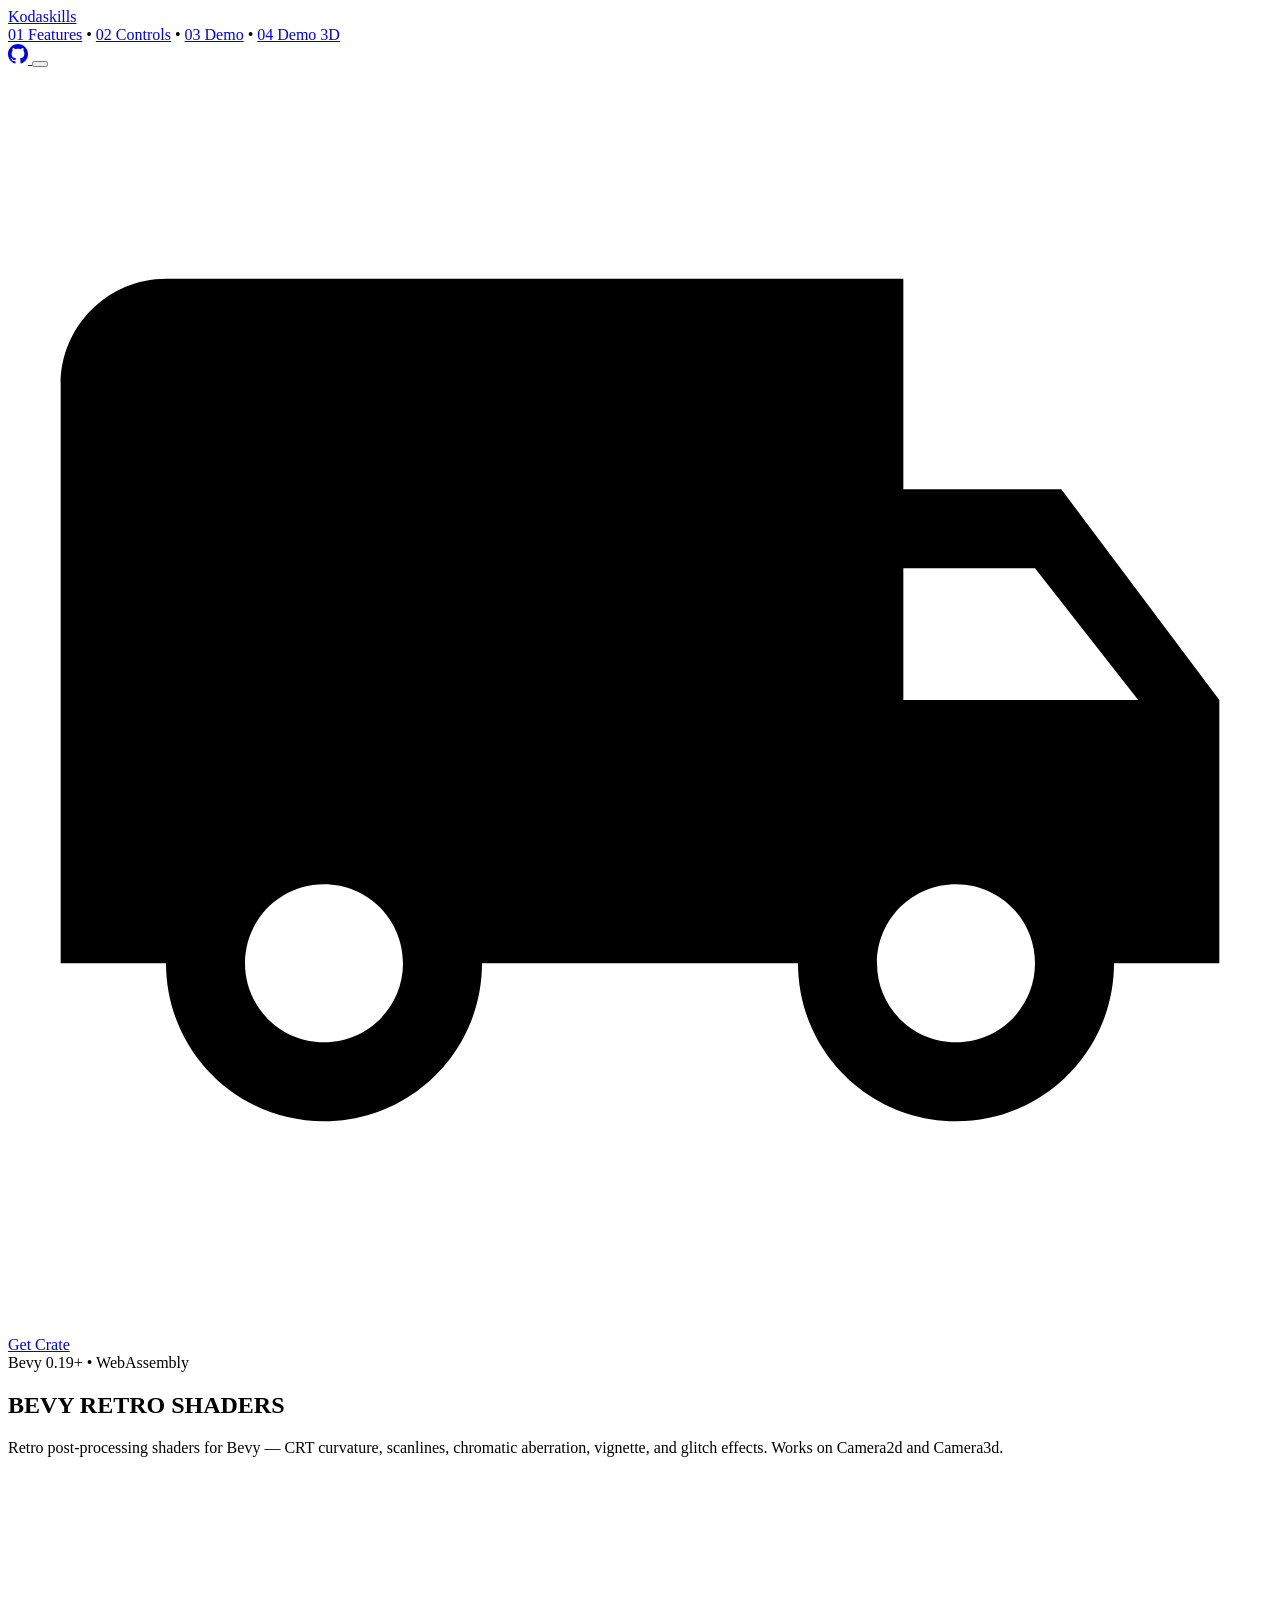
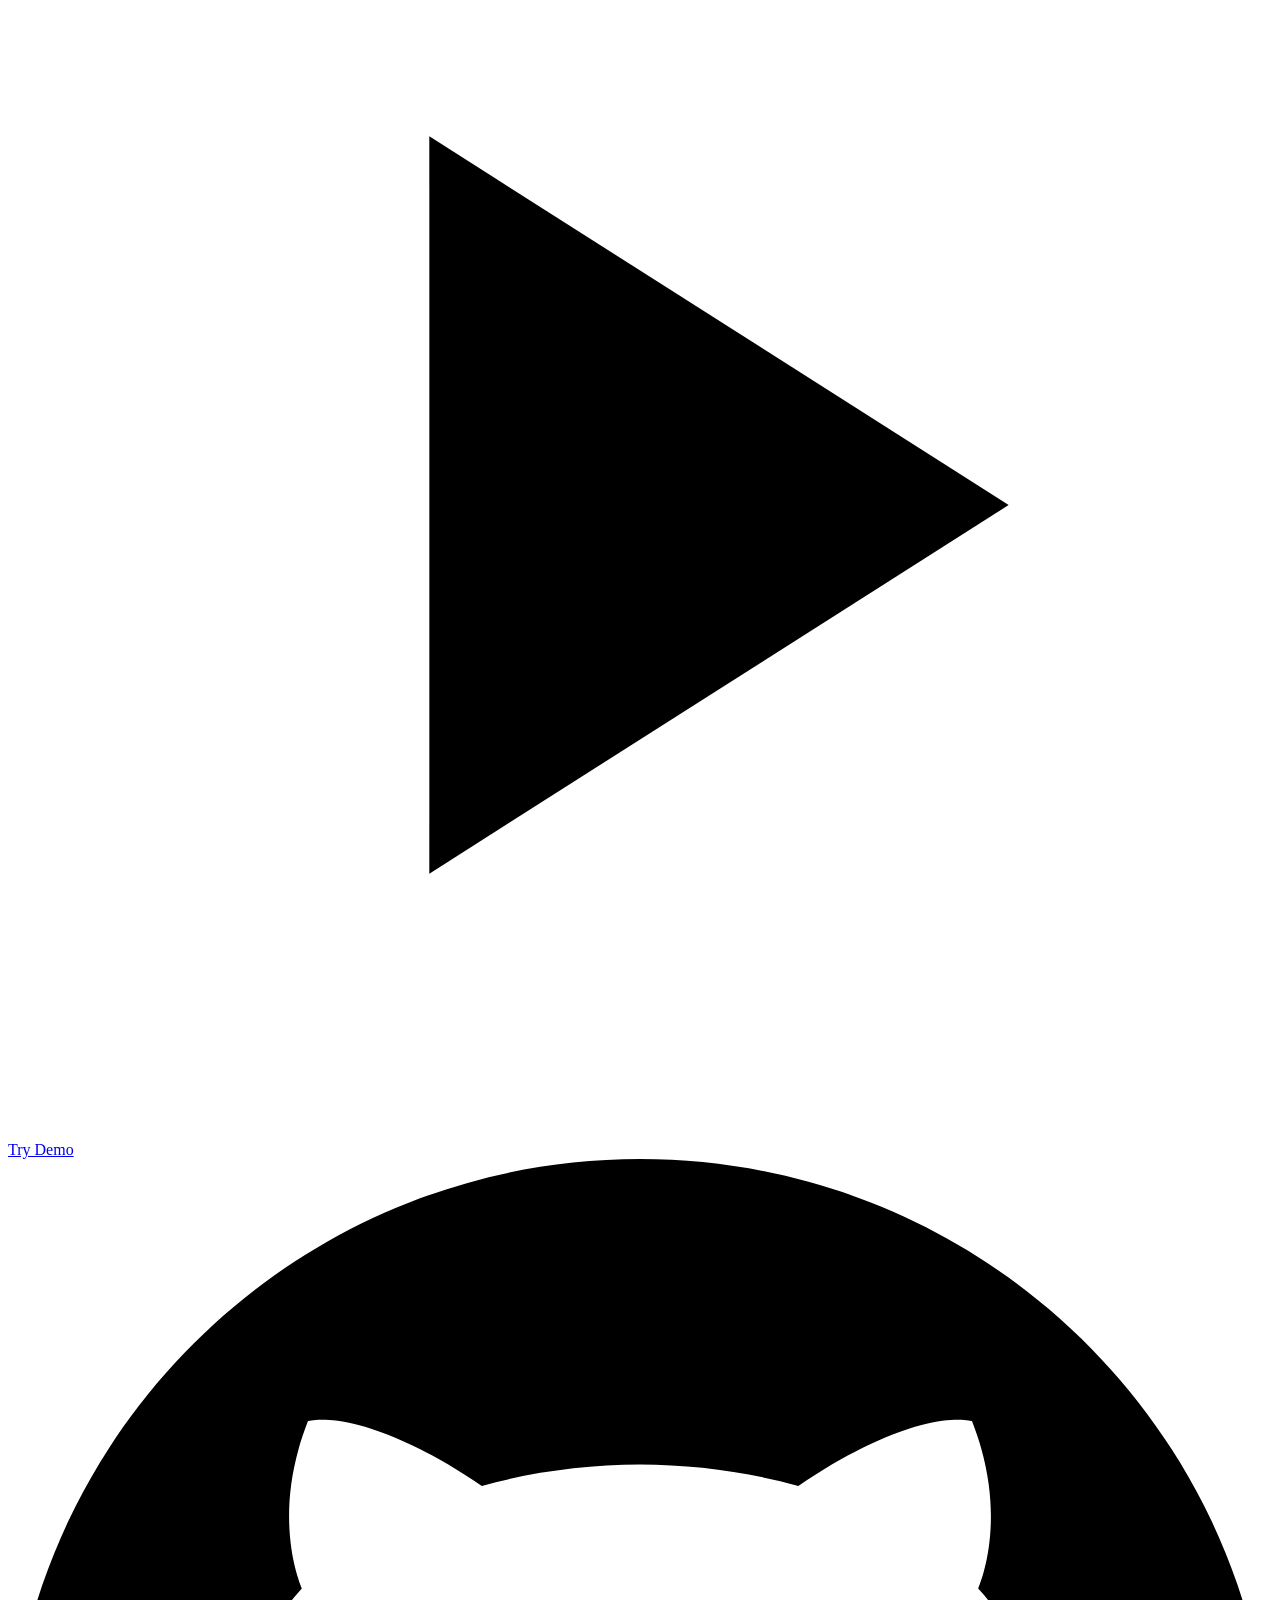
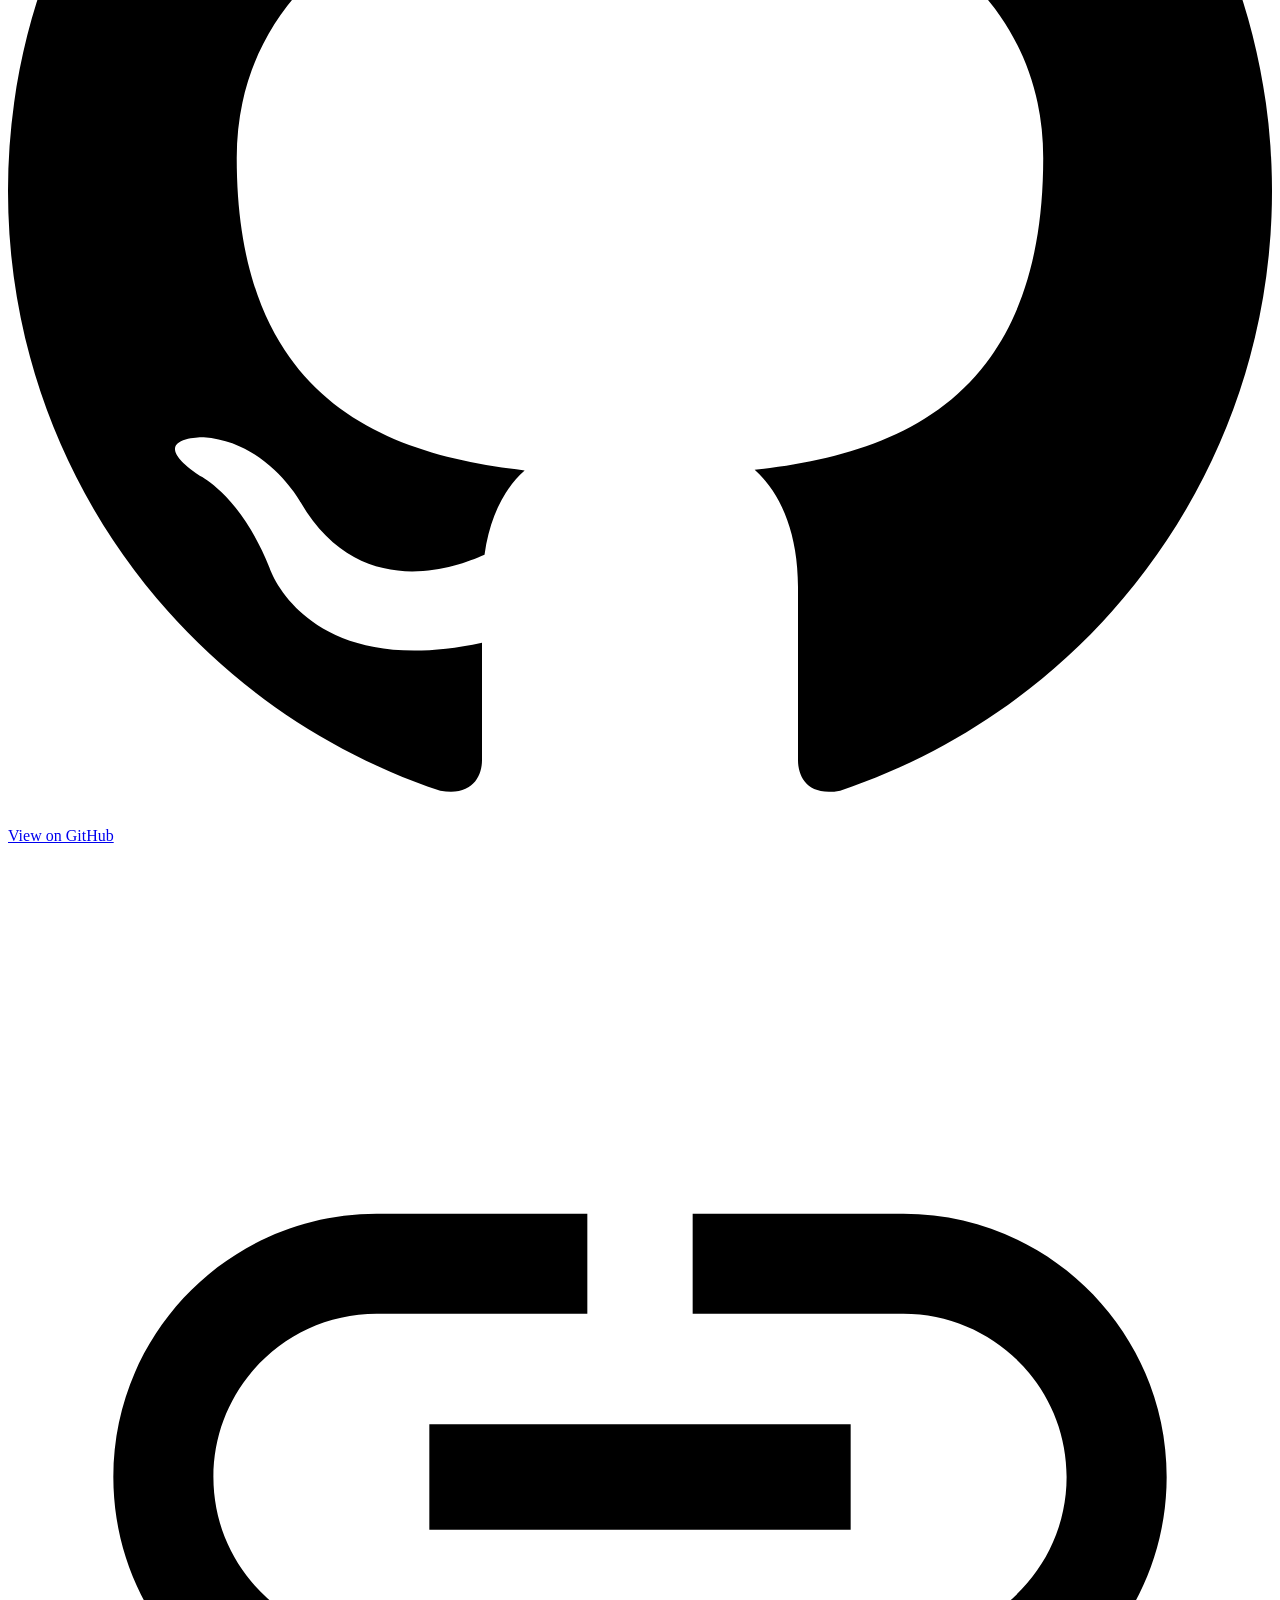
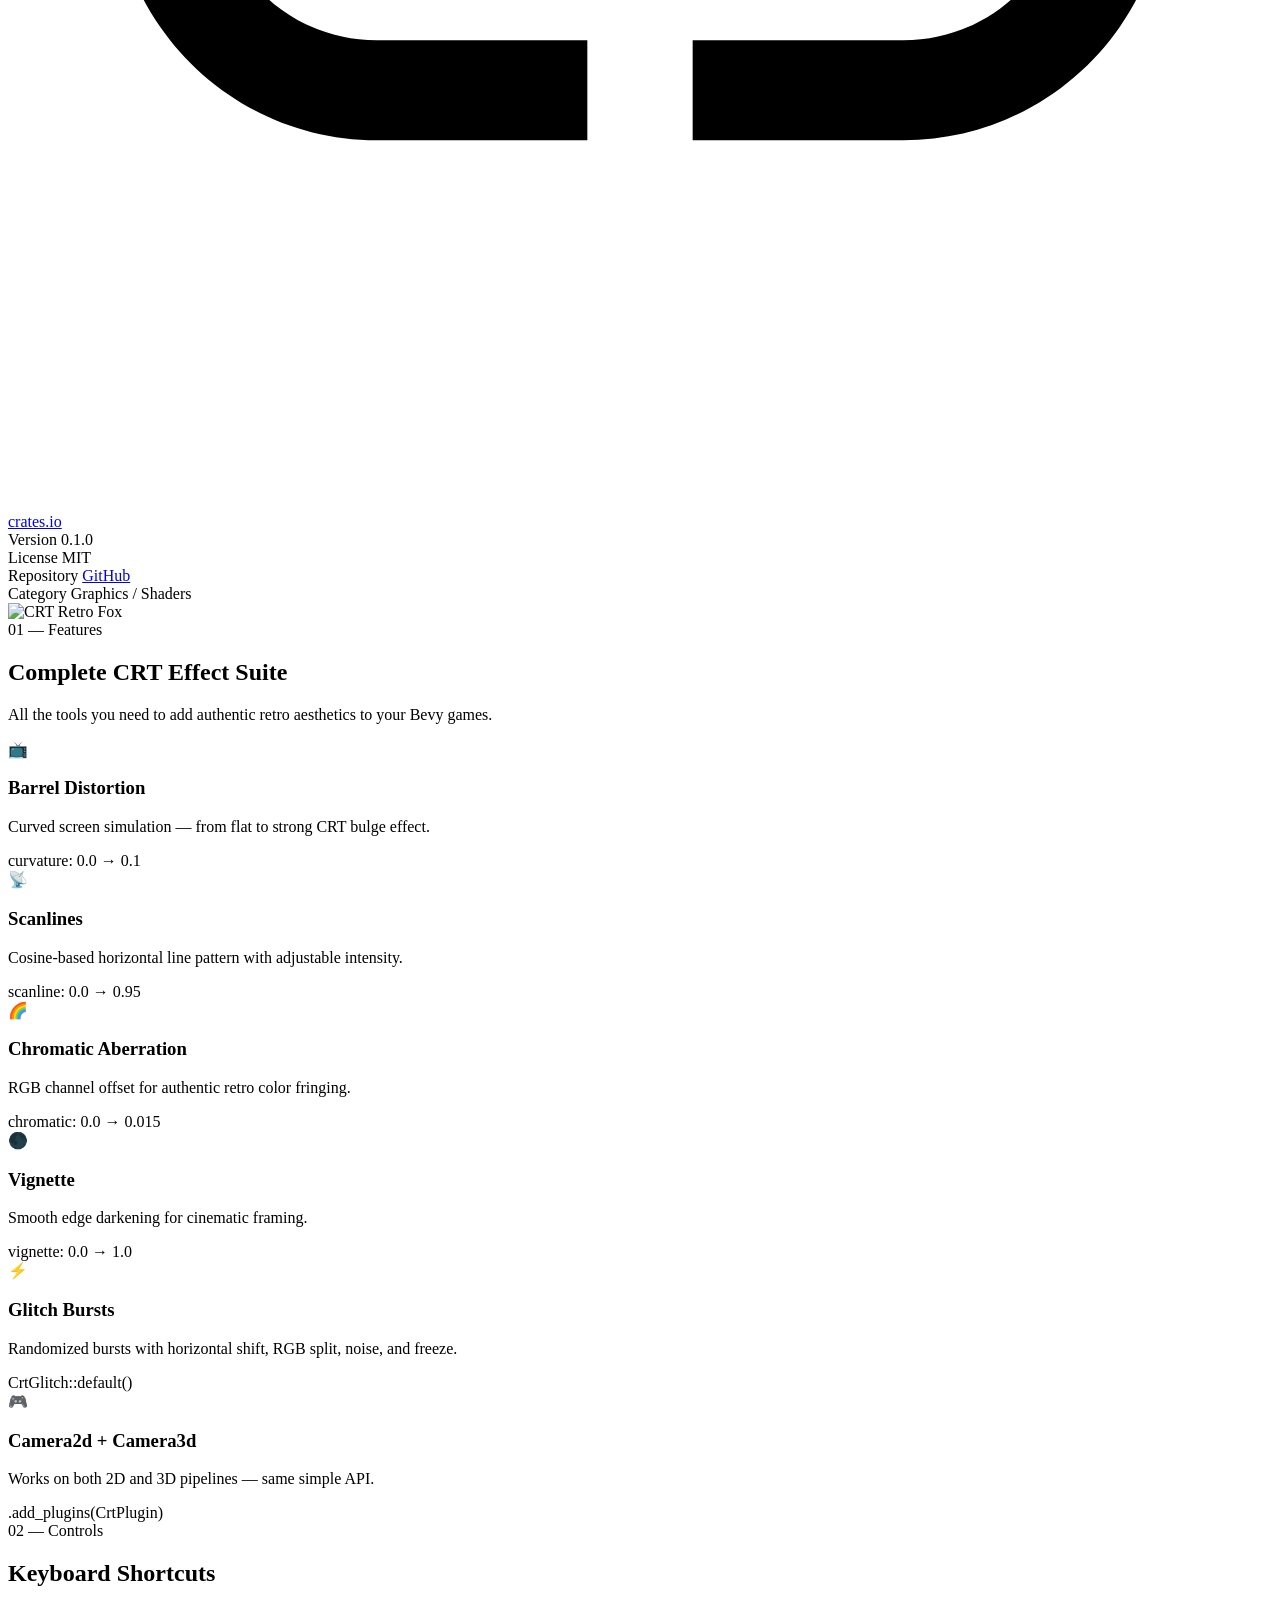
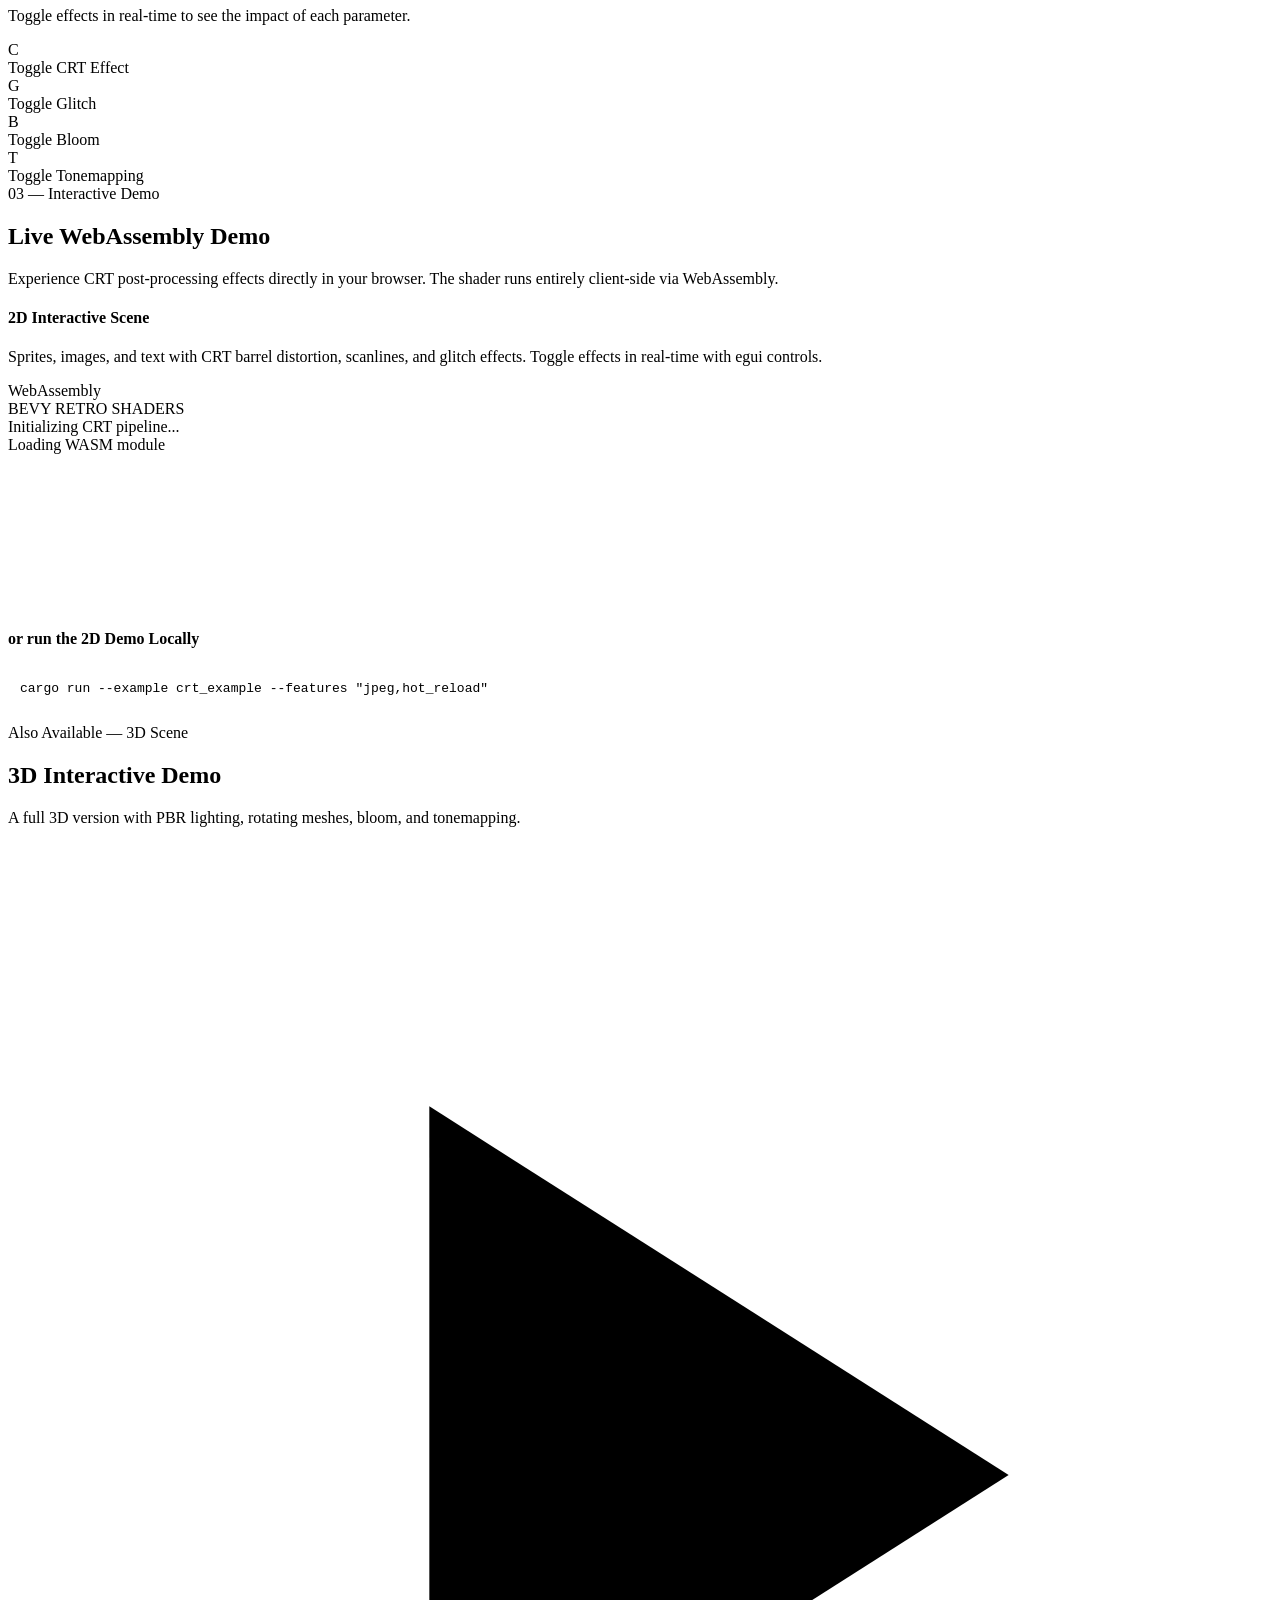
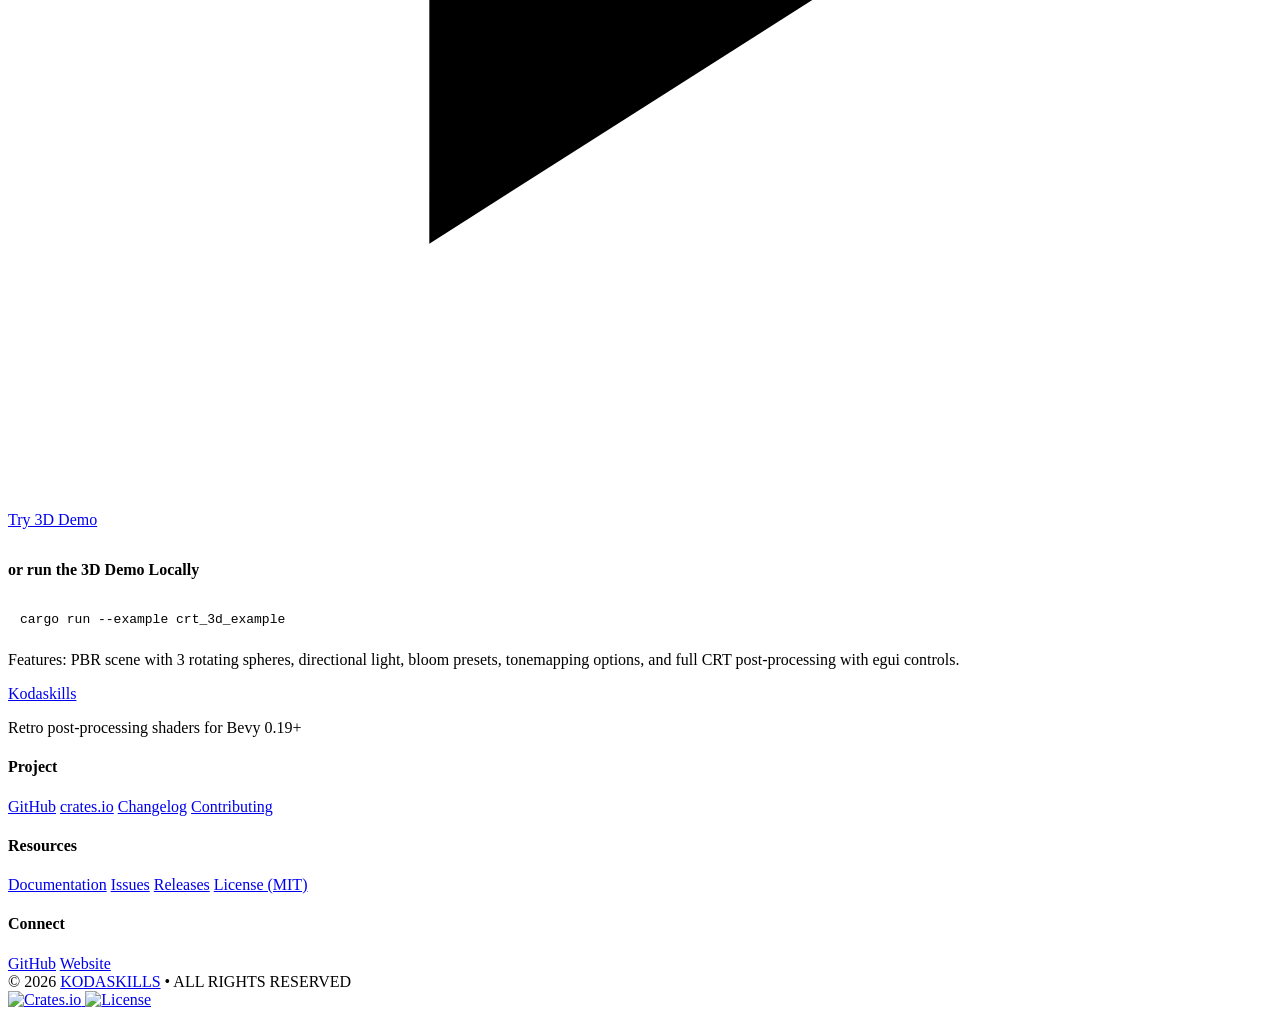
==== commit a1ace40c: "feat(dependecy): 💬 updates text with new 0.19 bevy version" ====
--- a/web/index.html
+++ b/web/index.html
@@ -34,25 +34,25 @@
         <!-- ═══ HEADER ═══ -->
         <header class="header">
             <div class="header-content">
-                <a href="/" class="logo">Kodaskills</a>
+                <a href="/" class="logo" data-analytics="click_logo_kodaskills">Kodaskills</a>
 
                 <nav class="nav">
-                    <a href="#features" class="nav-link">01 Features</a>
+                    <a href="#features" class="nav-link" data-analytics="click_01_features">01 Features</a>
                     <span class="nav-dot">•</span>
-                    <a href="#controls" class="nav-link">02 Controls</a>
+                    <a href="#controls" class="nav-link" data-analytics="click_02_controls">02 Controls</a>
                     <span class="nav-dot">•</span>
-                    <a href="#demo" class="nav-link">03 Demo</a>
+                    <a href="#demo" class="nav-link" data-analytics="click_03_demo">03 Demo</a>
                     <span class="nav-dot">•</span>
-                    <a href="#demo-3d" class="nav-link">04 Demo 3D</a>
+                    <a href="#demo-3d" class="nav-link" data-analytics="click_04_demo_3d">04 Demo 3D</a>
                 </nav>
 
                 <div class="header-actions">
-                    <a target="_blank" rel="noopener noreferrer" href="https://github.com/kodaskills/bevy_retro_shaders" class="theme-toggle" aria-label="GitHub">
+                    <a target="_blank" rel="noopener noreferrer" href="https://github.com/kodaskills/bevy_retro_shaders" class="theme-toggle" data-analytics="click_github" aria-label="GitHub">
                         <svg xmlns="http://www.w3.org/2000/svg" viewBox="0 0 24 24" fill="currentColor" style="width: 20px; height: 20px;">
                             <path d="M12 0c-6.626 0-12 5.373-12 12 0 5.302 3.438 9.8 8.207 11.387.599.111.793-.261.793-.577v-2.234c-3.338.726-4.033-1.416-4.033-1.416-.546-1.387-1.333-1.756-1.333-1.756-1.089-.745.083-.729.083-.729 1.205.084 1.839 1.237 1.839 1.237 1.07 1.834 2.807 1.304 3.492.997.107-.775.418-1.305.762-1.604-2.665-.305-5.467-1.334-5.467-5.931 0-1.311.469-2.381 1.236-3.221-.124-.303-.535-1.524.117-3.176 0 0 1.008-.322 3.301 1.23.957-.266 1.983-.399 3.003-.404 1.02.005 2.047.138 3.006.404 2.291-1.552 3.297-1.23 3.297-1.23.653 1.653.242 2.874.118 3.176.77.84 1.235 1.911 1.235 3.221 0 4.609-2.807 5.624-5.479 5.921.43.372.823 1.102.823 2.222v3.293c0 .319.192.694.801.576 4.765-1.589 8.199-6.086 8.199-11.386 0-6.627-5.373-12-12-12z"/>
                         </svg>
                     </a>
-                    <button class="theme-toggle" id="themeToggle" aria-label="Toggle theme">
+                    <button class="theme-toggle" id="themeToggle" aria-label="Toggle theme" data-analytics="click_theme_toggle">
                         <svg id="moonIcon" xmlns="http://www.w3.org/2000/svg" fill="none" viewBox="0 0 24 24" stroke="currentColor">
                             <path stroke-linecap="round" stroke-linejoin="round" stroke-width="2" d="M20.354 15.354A9 9 0 018.646 3.646 9.003 9.003 0 0012 21a9.003 9.003 0 008.354-5.646z" />
                         </svg>
@@ -60,7 +60,7 @@
                             <path stroke-linecap="round" stroke-linejoin="round" stroke-width="2" d="M12 3v1m0 16v1m9-9h-1M4 12H3m15.364 6.364l-.707-.707M6.343 6.343l-.707-.707m12.728 0l-.707.707M6.343 17.657l-.707.707M16 12a4 4 0 11-8 0 4 4 0 018 0z" />
                         </svg>
                     </button>
-                    <a target="_blank" rel="noopener noreferrer" href="https://crates.io/crates/bevy_retro_shaders" class="btn btn-primary">
+                    <a target="_blank" rel="noopener noreferrer" href="https://crates.io/crates/bevy_retro_shaders" class="btn btn-primary" data-analytics="click_cratesio_header">
                         <svg viewBox="0 0 24 24"><path d="M20 8h-3V4H3c-1.1 0-2 .9-2 2v11h2c0 1.66 1.34 3 3 3s3-1.34 3-3h6c0 1.66 1.34 3 3 3s3-1.34 3-3h2v-5l-3-4zM6 18.5c-.83 0-1.5-.67-1.5-1.5s.67-1.5 1.5-1.5 1.5.67 1.5 1.5-.67 1.5-1.5 1.5zm13.5-9l1.96 2.5H17V9.5h2.5zm-1.5 9c-.83 0-1.5-.67-1.5-1.5s.67-1.5 1.5-1.5 1.5.67 1.5 1.5-.67 1.5-1.5 1.5z"/></svg>
                         Get Crate
                     </a>
@@ -76,7 +76,7 @@
                     <div class="hero-text">
                         <div class="hero-badge">
                             <span class="hero-badge-dot"></span>
-                            <span class="hero-badge-text">Bevy 0.18+ • WebAssembly</span>
+                            <span class="hero-badge-text">Bevy 0.19+ • WebAssembly</span>
                         </div>
 
                         <h1 class="hero-title">
@@ -88,15 +88,15 @@
                         </p>
 
                         <div class="hero-actions">
-                            <a href="#demo" class="btn btn-primary">
+                            <a href="#demo" class="btn btn-primary" data-analytics="click_try_demo">
                                 <svg viewBox="0 0 24 24"><path d="M8 5v14l11-7z"/></svg>
                                 Try Demo
                             </a>
-                            <a target="_blank" rel="noopener noreferrer" href="https://github.com/kodaskills/bevy_retro_shaders" class="btn btn-outlined-primary">
+                            <a target="_blank" rel="noopener noreferrer" href="https://github.com/kodaskills/bevy_retro_shaders" class="btn btn-outlined-primary" data-analytics="click_github_hero">
                                 <svg viewBox="0 0 24 24"><path d="M12 0c-6.626 0-12 5.373-12 12 0 5.302 3.438 9.8 8.207 11.387.599.111.793-.261.793-.577v-2.234c-3.338.726-4.033-1.416-4.033-1.416-.546-1.387-1.333-1.756-1.333-1.756-1.089-.745.083-.729.083-.729 1.205.084 1.839 1.237 1.839 1.237 1.07 1.834 2.807 1.304 3.492.997.107-.775.418-1.305.762-1.604-2.665-.305-5.467-1.334-5.467-5.931 0-1.311.469-2.381 1.236-3.221-.124-.303-.535-1.524.117-3.176 0 0 1.008-.322 3.301 1.23.957-.266 1.983-.399 3.003-.404 1.02.005 2.047.138 3.006.404 2.291-1.552 3.297-1.23 3.297-1.23.653 1.653.242 2.874.118 3.176.77.84 1.235 1.911 1.235 3.221 0 4.609-2.807 5.624-5.479 5.921.43.372.823 1.102.823 2.222v3.293c0 .319.192.694.801.576 4.765-1.589 8.199-6.086 8.199-11.386 0-6.627-5.373-12-12-12z"/></svg>
                                 View on GitHub
                             </a>
-                            <a target="_blank" rel="noopener noreferrer" href="https://crates.io/crates/bevy_retro_shaders" class="btn btn-outlined">
+                            <a target="_blank" rel="noopener noreferrer" href="https://crates.io/crates/bevy_retro_shaders" class="btn btn-outlined" data-analytics="click_cratesio_hero">
                                 <svg viewBox="0 0 24 24"><path d="M3.9 12c0-1.71 1.39-3.1 3.1-3.1h4V7H7c-2.76 0-5 2.24-5 5s2.24 5 5 5h4v-1.9H7c-1.71 0-3.1-1.39-3.1-3.1zM8 13h8v-2H8v2zm9-6h-4v1.9h4c1.71 0 3.1 1.39 3.1 3.1s-1.39 3.1-3.1 3.1h-4V17h4c2.76 0 5-2.24 5-5s-2.24-5-5-5z"/></svg>
                                 crates.io
                             </a>
@@ -113,7 +113,7 @@
                             </div>
                             <div class="hero-meta-item">
                                 <span class="hero-meta-label">Repository</span>
-                                <span class="hero-meta-value"><a target="_blank" rel="noopener noreferrer" href="https://github.com/kodaskills/bevy_retro_shaders">GitHub</a></span>
+                                <span class="hero-meta-value"><a target="_blank" rel="noopener noreferrer" href="https://github.com/kodaskills/bevy_retro_shaders" data-analytics="click_github_hero_meta">GitHub</a></span>
                             </div>
                             <div class="hero-meta-item">
                                 <span class="hero-meta-label">Category</span>
@@ -129,7 +129,7 @@
             </section>
 
             <!-- ═══ FEATURES ═══ -->
-            <section id="features" class="features-section">
+            <section id="features" class="features-section" data-analytics-section="features_section">
                 <div class="features-container">
                     <div class="section-header">
                         <div class="section-label">01 — Features</div>
@@ -193,7 +193,7 @@
             </section>
 
             <!-- ═══ CONTROLS ═══ -->
-            <section id="controls" class="controls-section">
+            <section id="controls" class="controls-section" data-analytics-section="controls_section">
                 <div class="controls-container">
                     <div class="section-header">
                         <div class="section-label">02 — Controls</div>
@@ -225,7 +225,7 @@
             </section>
 
             <!-- ═══ DEMO 2D ═══ -->
-            <section id="demo" class="demo-section">
+            <section id="demo" class="demo-section" data-analytics-section="demo_section">
                 <div class="demo-container">
                     <div class="section-header">
                         <div class="section-label">03 — Interactive Demo</div>
@@ -269,7 +269,7 @@
             </section>
 
             <!-- ═══ 3D PREVIEW ═══ -->
-            <section id="demo-3d" class="demo-section">
+            <section id="demo-3d" class="demo-section" data-analytics-section="3d_section">
                 <div class="demo-container">
                     <div class="section-header">
                         <div class="section-label">Also Available — 3D Scene</div>
@@ -280,7 +280,7 @@
                     </div>
 
                     <div style="margin-bottom: 32px;">
-                        <a href="/3d.html" class="btn btn-primary">
+                        <a href="/3d.html" class="btn btn-primary" data-analytics="click_try_3d_demo">
                             <svg viewBox="0 0 24 24"><path d="M8 5v14l11-7z"/></svg>
                             Try 3D Demo
                         </a>
@@ -304,28 +304,28 @@
             <div class="footer-content">
                 <div class="footer-brand">
                     <a target="_blank" rel="noopener noreferrer" href="https://kodaskills.co" class="footer-logo">Kodaskills</a>
-                    <p class="footer-tagline">Retro post-processing shaders for Bevy 0.18+</p>
+                    <p class="footer-tagline">Retro post-processing shaders for Bevy 0.19+</p>
                 </div>
 
                 <div class="footer-nav">
                     <div class="footer-nav-column">
                         <h4>Project</h4>
-                        <a target="_blank" rel="noopener noreferrer" href="https://github.com/kodaskills/bevy_retro_shaders">GitHub</a>
-                        <a target="_blank" rel="noopener noreferrer" href="https://crates.io/crates/bevy_retro_shaders">crates.io</a>
-                        <a target="_blank" rel="noopener noreferrer" href="https://github.com/kodaskills/bevy_retro_shaders/blob/main/CHANGELOG.md">Changelog</a>
-                        <a target="_blank" rel="noopener noreferrer" href="https://github.com/kodaskills/bevy_retro_shaders/blob/main/CONTRIBUTING.md">Contributing</a>
+                        <a target="_blank" rel="noopener noreferrer" href="https://github.com/kodaskills/bevy_retro_shaders" data-analytics="click_github_footer_project">GitHub</a>
+                        <a target="_blank" rel="noopener noreferrer" href="https://crates.io/crates/bevy_retro_shaders" data-analytics="click_cratesio_footer_project">crates.io</a>
+                        <a target="_blank" rel="noopener noreferrer" href="https://github.com/kodaskills/bevy_retro_shaders/blob/main/CHANGELOG.md" data-analytics="click_changelog_footer">Changelog</a>
+                        <a target="_blank" rel="noopener noreferrer" href="https://github.com/kodaskills/bevy_retro_shaders/blob/main/CONTRIBUTING.md" data-analytics="click_contributing_footer">Contributing</a>
                     </div>
                     <div class="footer-nav-column">
                         <h4>Resources</h4>
-                        <a target="_blank" rel="noopener noreferrer" href="https://github.com/kodaskills/bevy_retro_shaders#readme">Documentation</a>
-                        <a target="_blank" rel="noopener noreferrer" href="https://github.com/kodaskills/bevy_retro_shaders/issues">Issues</a>
-                        <a target="_blank" rel="noopener noreferrer" href="https://github.com/kodaskills/bevy_retro_shaders/releases">Releases</a>
-                        <a target="_blank" rel="noopener noreferrer" href="https://github.com/kodaskills/bevy_retro_shaders/blob/main/LICENSE">License (MIT)</a>
+                        <a target="_blank" rel="noopener noreferrer" href="https://github.com/kodaskills/bevy_retro_shaders#readme" data-analytics="click_docs_footer">Documentation</a>
+                        <a target="_blank" rel="noopener noreferrer" href="https://github.com/kodaskills/bevy_retro_shaders/issues" data-analytics="click_issues_footer">Issues</a>
+                        <a target="_blank" rel="noopener noreferrer" href="https://github.com/kodaskills/bevy_retro_shaders/releases" data-analytics="click_releases_footer">Releases</a>
+                        <a target="_blank" rel="noopener noreferrer" href="https://github.com/kodaskills/bevy_retro_shaders/blob/main/LICENSE" data-analytics="click_license_footer">License (MIT)</a>
                     </div>
                     <div class="footer-nav-column">
                         <h4>Connect</h4>
-                        <a target="_blank" rel="noopener noreferrer" href="https://github.com/kodaskills">GitHub</a>
-                        <a target="_blank" rel="noopener noreferrer" href="https://kodaskills.co">Website</a>
+                        <a target="_blank" rel="noopener noreferrer" href="https://github.com/kodaskills" data-analytics="click_github_footer_connect">GitHub</a>
+                        <a target="_blank" rel="noopener noreferrer" href="https://kodaskills.co" data-analytics="click_website_footer_connect">Website</a>
                     </div>
                 </div>
             </div>
@@ -335,10 +335,10 @@
                     © 2026 <a target="_blank" rel="noopener noreferrer" href="https://kodaskills.co">KODASKILLS</a> • ALL RIGHTS RESERVED
                 </div>
                 <div class="footer-badges">
-                    <a target="_blank" rel="noopener noreferrer" href="https://crates.io/crates/bevy_retro_shaders">
+                    <a target="_blank" rel="noopener noreferrer" href="https://crates.io/crates/bevy_retro_shaders" data-analytics="click_cratesio_footer_badge">
                         <img src="https://img.shields.io/crates/v/bevy_retro_shaders?style=for-the-badge&logo=rust&color=orange" alt="Crates.io">
                     </a>
-                    <a target="_blank" rel="noopener noreferrer" href="https://github.com/kodaskills/bevy_retro_shaders/blob/main/LICENSE">
+                    <a target="_blank" rel="noopener noreferrer" href="https://github.com/kodaskills/bevy_retro_shaders/blob/main/LICENSE" data-analytics="click_license_footer_badge">
                         <img src="https://img.shields.io/badge/License-MIT-green.svg?style=for-the-badge" alt="License">
                     </a>
                 </div>
@@ -348,3 +348,6 @@
 
 </body>
 </html>
+<script data-trunk src="assets/js/analytics.js"></script>
+</body>
+</html>
